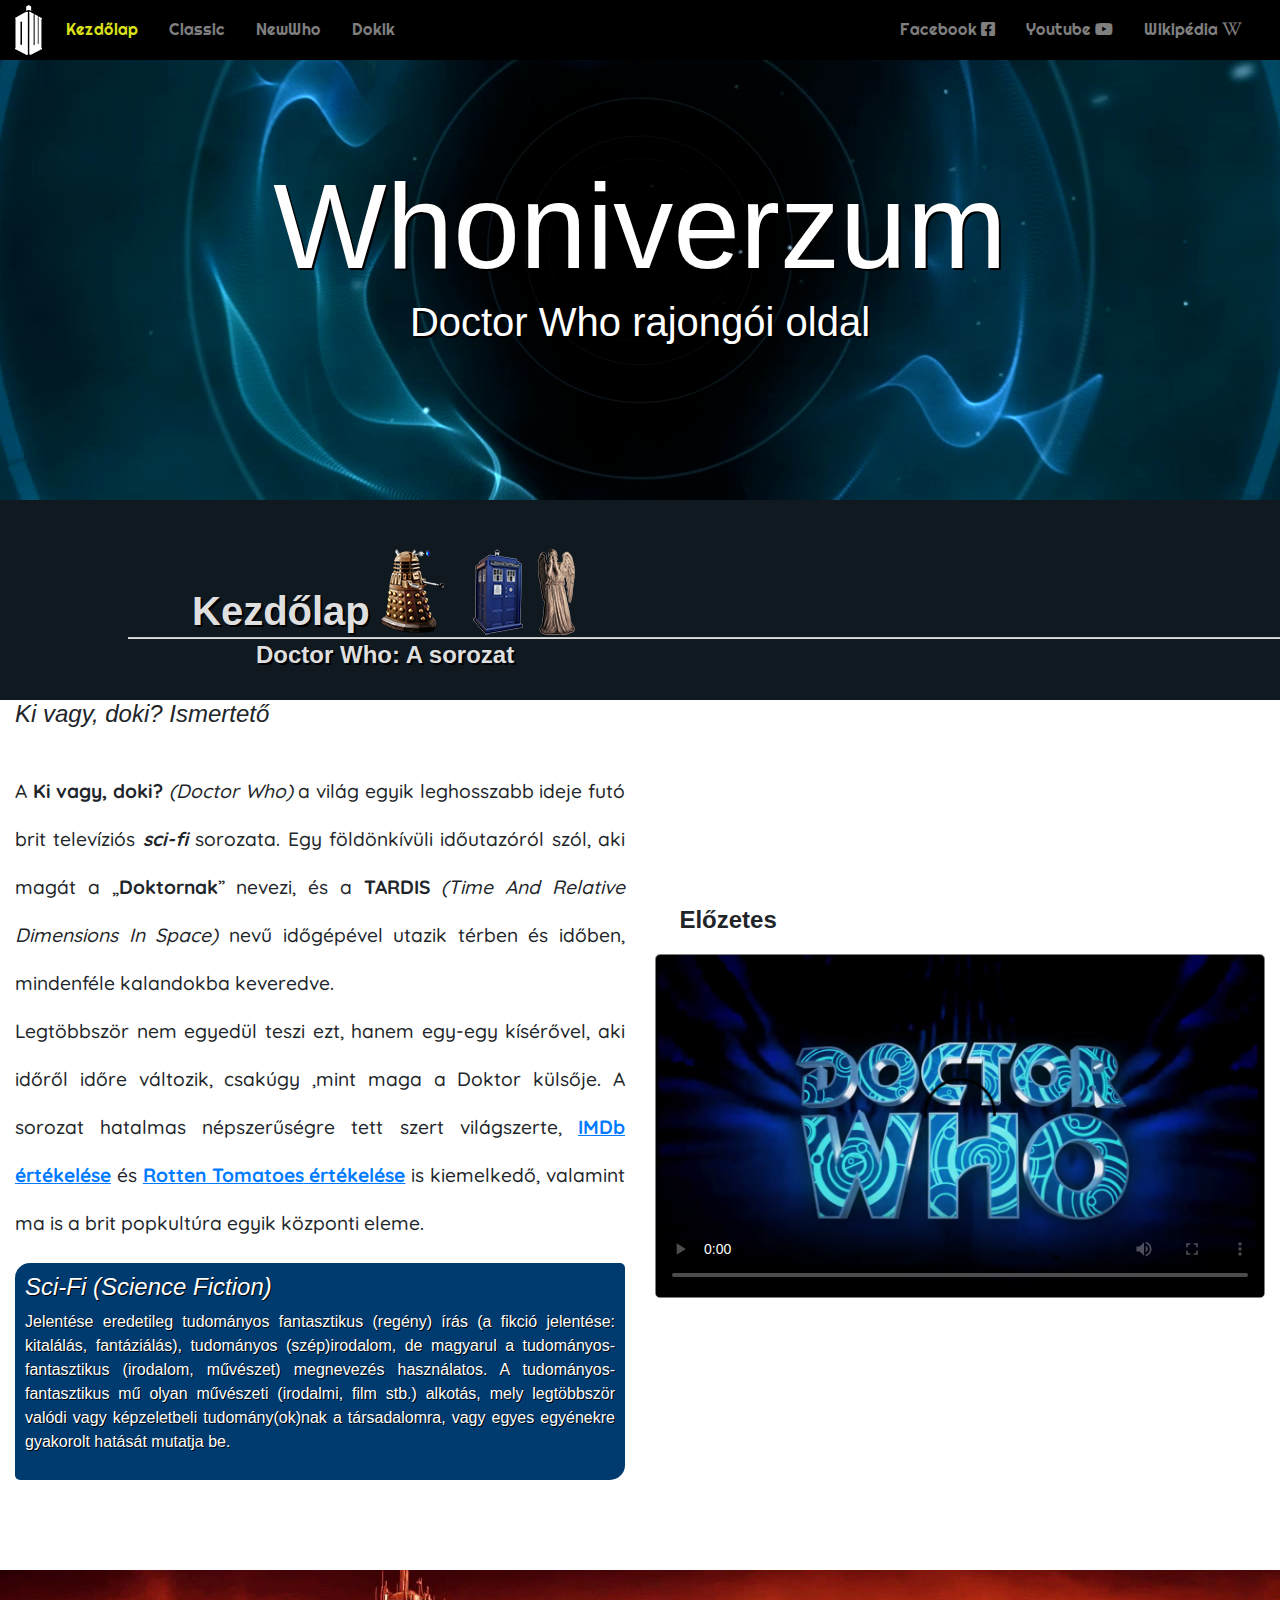
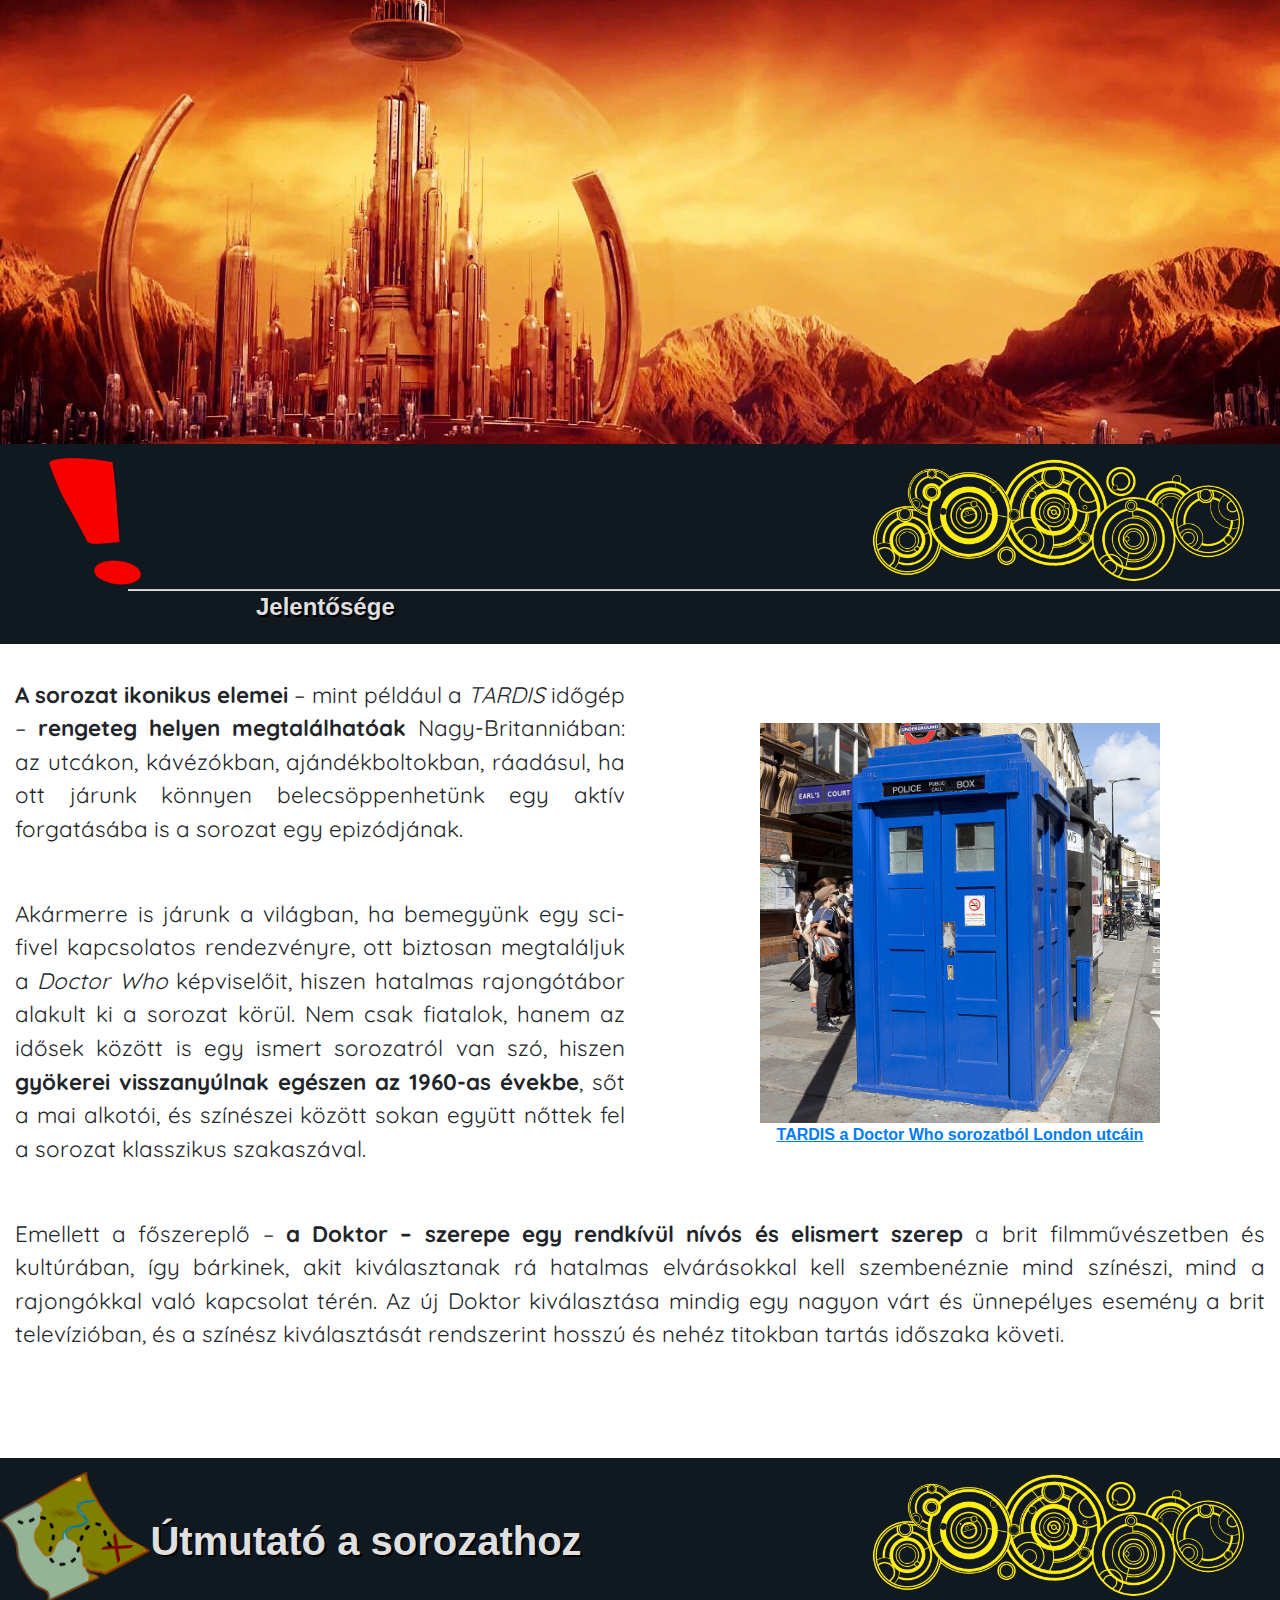
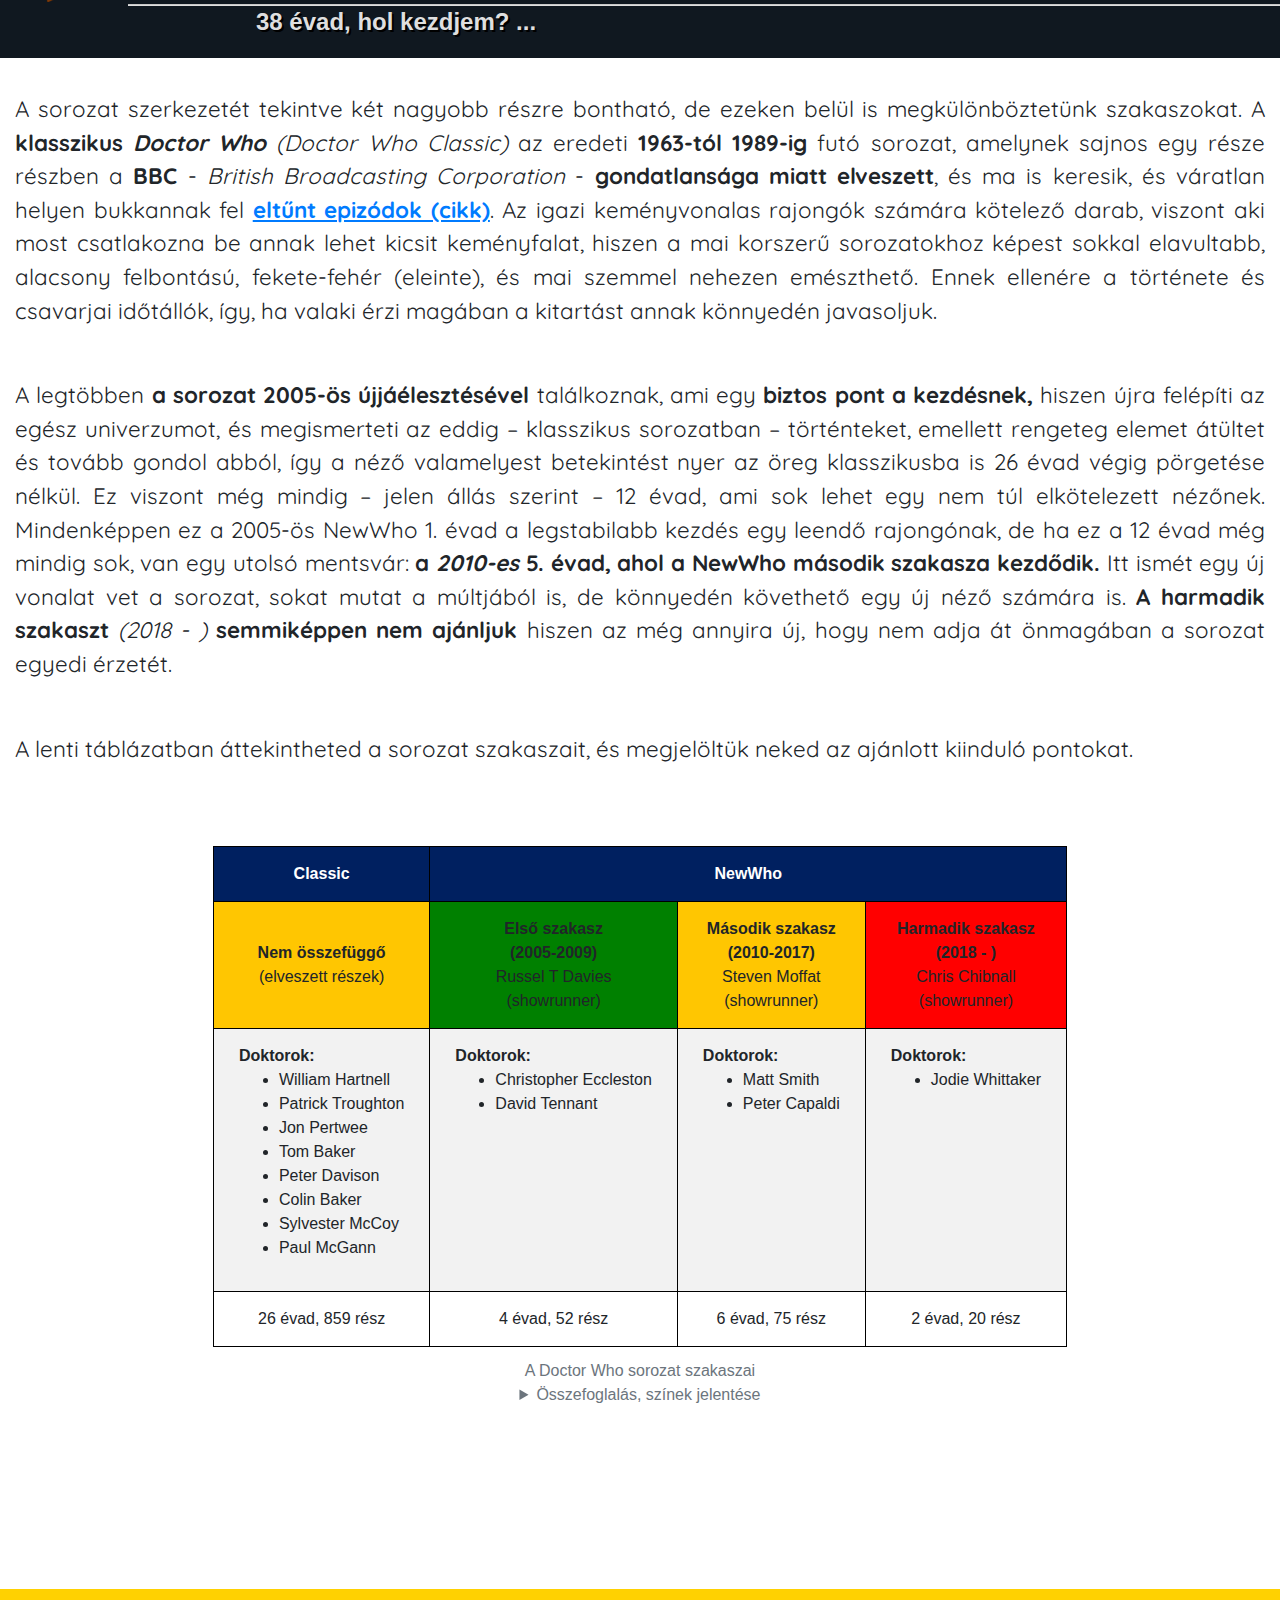
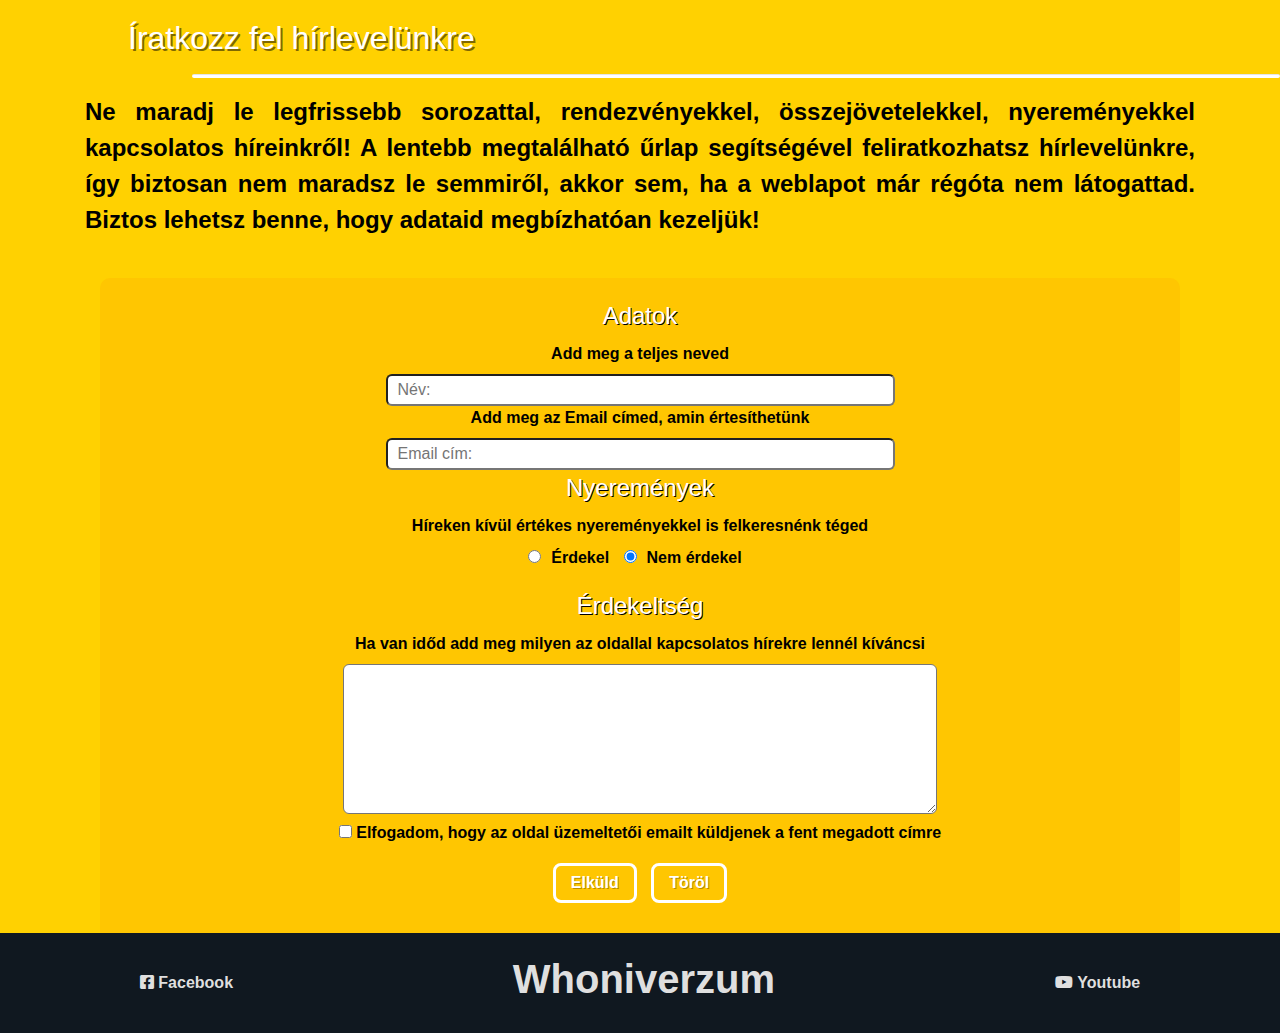
==== index.html @ 62328f2e "newWHo akadálymentes nav" ====
<!DOCTYPE html>
<html lang="hu">

<head>
    <meta charset="UTF-8">
    <meta name="viewport" content="width=device-width, initial-scale=1.0">
    <title>Whoniverzum - Kezdőlap</title>

    <!--BOOTSTRAP-->
    <link rel="stylesheet" href="https://stackpath.bootstrapcdn.com/bootstrap/4.4.1/css/bootstrap.min.css"
        integrity="sha384-Vkoo8x4CGsO3+Hhxv8T/Q5PaXtkKtu6ug5TOeNV6gBiFeWPGFN9MuhOf23Q9Ifjh" crossorigin="anonymous">
    <!--/BOOTSTRAP-->

    <!--CUSTOM CSS-->
    <link rel="stylesheet" href="./css/style.css">
    <!--/CUSTOM CSS-->

    <!--FONTS-->
    <link href="https://fonts.googleapis.com/css2?family=Righteous&display=swap" rel="stylesheet">
    <link href="https://fonts.googleapis.com/css2?family=Anton&display=swap" rel="stylesheet">
    <link href="https://fonts.googleapis.com/css2?family=Quicksand:wght@300;400;500;600;700&display=swap"
        rel="stylesheet">
    <!--/FONTS-->

    <!--FONTAWESOME (ICONS)-->
    <link href="https://cdnjs.cloudflare.com/ajax/libs/font-awesome/5.13.0/css/all.min.css" rel="stylesheet">
    <!--/FONTAWESOME (ICONS)-->
</head>

<body>
    
    <!-- NAVBAR TOP -->
    <header>

        <!-- OUT OF SCREEN PAGE NAVIGATION -->
        <div class="InsidePageLinks">
            <ul>
                <li>Kezdőlap</li>
                <li>Oldalrészek</li>
                <li><ul>
                    <li><a href="#DWarticle"><span lang="en">Doctor Who</span>: a sorozat</a></li>
                    <li><a href="#importance">Jelentősége</a></li>
                </ul></li>
                <li><a href="#guide">Útmutató a sorozathoz</a></li>
                <li><a href="#newsletter">Íratkozz fel hírlevelünkre</a></li>
            </ul>
        </div>
        <!-- /OUT OF SCREEN PAGE NAVIGATION -->


        <nav class="navbar navbar-dark navbar-expand-md fixed-top">
            <!-- Logo -->
            <a class="navbar-brand" href="#"><img src="./img/TardisLogo.png" alt=""></a>
            <!-- alt empty Decorative -->

            <!-- WHONIVERSE TITLE - ONLY ON SMALL SCREEN -->
            <p class="d-md-none text-white" id="smallNavText">Whoniverzum</p>

            <!-- Toggler/collapsibe Button -->
            <button class="navbar-toggler" type="button" data-toggle="collapse" data-target="#mainNavbar">
                <span class="navbar-toggler-icon"></span>
            </button>

            <!-- NAVBAR LINKS - COLLAPSED ON SMALL SCREEN -->
            <div class="collapse navbar-collapse" id="mainNavbar">
                <ul class="navbar-nav mr-auto">
                    <li class="nav-item active">
                        <a class="nav-link" href="#">Kezdőlap</a>
                    </li>
                    <li class="nav-item">
                        <a class="nav-link" href="./html/classic.html"><span lang="en">Classic</span></a>
                    </li>
                    <li class="nav-item">
                        <a class="nav-link" href="./html/newWho.html"><span lang="en">NewWho</span></a>
                    </li>
                    <li class="nav-item">
                        <a class="nav-link" href="./html/dokik.html">Dokik</a>
                    </li>
                </ul>

                <!-- LINKS - HIDDEN ON MEDIUM SCREEN -->
                <ul class="navbar-nav ml-auto d-md-none d-lg-flex">
                    <li class="nav-item">
                        <a class="nav-link" href="https://www.facebook.com/DoctorWho/"><span lang="en">Facebook</span> <i
                                class="fab fa-facebook-square"></i></a>
                    </li>
                    <li class="nav-item">
                        <a class="nav-link" href="https://www.youtube.com/user/doctorwho"><span lang="en">Youtube</span> <i
                                class="fab fa-youtube"></i></a>
                    </li>
                    <li class="nav-item">
                        <a class="nav-link" href="https://hu.wikipedia.org/wiki/Ki_vagy,_doki%3F">Wikipédia <i
                                class="fab fa-wikipedia-w"></i></a>
                    </li>
                </ul>
                <!-- /LINKS - HIDDEN ON MEDIUM SCREEN -->

                <!-- LINKS DROPDOWN ON MEDIUM SCREEN -->
                <div class="navbar-nav ml-auto d-none d-md-block d-lg-none dropdown mr-4">
                    <a class="dropdown-toggle" href="#" role="button" id="dropdownMenuLink" data-toggle="dropdown"
                        aria-haspopup="true" aria-expanded="false">
                        Továbbiak
                    </a>
                    <div class="dropdown-menu" aria-labelledby="dropdownMenuLink">
                        <a class="dropdown-item facebook-link" href="https://www.facebook.com/DoctorWho/"><span lang="en">Facebook </span> <i
                                class="fab fa-facebook-square"></i></a>
                        <a class="dropdown-item youtube-link" href="https://www.youtube.com/user/doctorwho"><span lang="en">Youtube </span> <i
                                class="fab fa-youtube"></i></a>
                        <a class="dropdown-item wiki-link"
                            href="https://hu.wikipedia.org/wiki/Ki_vagy,_doki%3F">Wikipédia <i
                                class="fab fa-wikipedia-w"></i></a>
                    </div>
                </div>
                <!-- /LINKS DROPDOWN ON MEDIUM SCREEN -->

            </div>
            <!-- /NAVBAR LINKS - COLLAPSED ON SMALL SCREEN -->
        </nav>

        <!-- OUT OF SCREEN PAGE NAVIGATION -->
        <div class="InsidePageLinks">
            <ul>
                <li>Kezdőlap</li>
                <li>Oldalrészek</li>
                <li><ul>
                    <li><a href="#DWarticle"><span lang="en">Doctor Who</span>: a sorozat</a></li>
                    <li><a href="#importance">Jelentősége</a></li>
                </ul></li>
                <li><a href="#guide">Útmutató a sorozathoz</a></li>
                <li><a href="#newsletter">Íratkozz fel hírlevelünkre</a></li>
            </ul>
        </div>
        <!-- /OUT OF SCREEN PAGE NAVIGATION -->

    </header>
    <!-- /NAVBAR TOP -->

    <!-- CONTENT CONTAINER -->
    <div class="container-fluid hero-element h-main">

        <!-- HERO ELEMENT -->
        <div id="PageTitleHero">
            <!-- MAIN TITLE --> 
            <h1><span id="T_First">Whoniverzum</span><br><span id="T_Second"><span lang="en">Doctor Who</span> rajongói oldal</span></h1>
            <!-- /MAIN TITLE --> 
        </div>
        <!-- /HERO ELEMENT -->

        <!-- /MAIN PAGE SECTION -->
        <section>

            <!-- SECTION HEADER -->
            <div class="sectionHeader">
                <div class="w-100">
                    <div id="kezdolaptitle">
                        <h2>Kezdőlap</h2> <!-- SECTION TITLE -->
                        <img src="./img/DalekSmall.png" class="img-fluid d-none d-md-block" alt="">
                        <!-- alt empty Decorative -->
                        <img src="./img/TardisSmall.png" class="img-fluid d-none d-md-block" alt="">
                        <!-- alt empty Decorative -->
                        <img src="./img/AngelSmall.png" class="img-fluid d-none d-md-block" alt="">
                        <!-- alt empty Decorative -->
                    </div>
                    <hr>
                    <h3 id="DWarticle"><span lang="en">Doctor Who</span>: A sorozat</h3> <!-- SECTION STITLE -->
                </div>
            </div>
            <!-- /SECTION HEADER -->

            <!-- SECTION CONTENT CONTAINER -->
            <div class="container-fluid sectionContent">
                <div class="row">
                    <div class="col-sm-12 col-md-7 col-lg-6 m-auto">
                        <!-- DOCTOR WHO ARTICLE-->
                        <article>
                            <h4>Ki vagy, doki? Ismertető</h4>
                            <!-- SHOW ALL SCREEN -->
                            <p>A <b>Ki vagy, doki?</b> <i>(<span lang="en">Doctor Who</span>)</i> a világ egyik leghosszabb ideje futó brit
                                televíziós <span lang="en"><b><i>sci-fi</i></b></span> sorozata.
                                Egy földönkívüli időutazóról szól, aki magát a „<b>Doktornak</b>” nevezi, és a
                                <span lang="en"><b>TARDIS</b> <i>(Time And Relative Dimensions In Space)</i></span> nevű időgépével utazik
                                térben és időben, mindenféle kalandokba keveredve.
                            <!-- /SHOW ALL SCREEN -->
                                <!-- HIDE ON MEDIUM -->
                                <span class="d-md-none d-lg-block">Legtöbbször nem egyedül teszi ezt, hanem egy-egy
                                    kísérővel, aki időről időre változik, csakúgy ,mint maga a Doktor külsője.
                                    A sorozat hatalmas népszerűségre tett szert világszerte, <a href="https://www.imdb.com/title/tt0436992/">IMDb értékelése</a> és 
                                    <a href="https://www.rottentomatoes.com/tv/doctor_who"><span lang="en">Rotten Tomatoes</span> értékelése</a> is kiemelkedő,
                                    valamint ma is a brit popkultúra
                                    egyik központi eleme.</span></p>
                                <!-- /HIDE ON MEDIUM -->
                        </article>
                        <!-- /DOCTOR WHO ARTICLE-->

                        <!-- SCI FI ASIDE HIDDEN ON MEDIUM (on medium below) -->
                        <aside class="d-md-none d-lg-block">
                            <h4 lang="en">Sci-Fi (Science Fiction)</h4>
                            <p>Jelentése eredetileg tudományos fantasztikus (regény) írás (a fikció jelentése: kitalálás, fantáziálás), tudományos (szép)irodalom, 
                            de magyarul a tudományos-fantasztikus (irodalom, művészet) megnevezés használatos. A tudományos-fantasztikus mű olyan művészeti (irodalmi, film stb.) alkotás, 
                            mely legtöbbször valódi vagy képzeletbeli tudomány(ok)nak a társadalomra, vagy egyes egyénekre gyakorolt hatását mutatja be.</p>
                        </aside>
                        <!-- /SCI FI ASIDE HIDDEN ON MEDIUM -->

                    </div>
                    <div class="col-sm-12 col-md-5 col-lg-6 mediaArea m-auto">
                        <!-- TRAILER VIDEO -->
                        <p id="trailerCaption">Előzetes<p>
                                <div class="embed-responsive embed-responsive-16by9 media-video">
                                    <video controls poster="./img/video_preview.png">
                                        <source src="./media/Doctor_Who_Trailer.mp4" type="video/mp4">
                                        A böngésző nem támogat videó lejátszást.
                                    </video>
                                </div>
                        <!-- /TRAILER VIDEO -->
                    </div>
                </div>
                <div class="row d-none d-md-block d-lg-none m-auto">
                    <!-- DOCTOR WHO ARTICLE EXTENSION ON MEDIUM SCREEN -->
                    <article>
                        <h2 class="d-none">Ki vagy, doki? Ismertető</h2>
                        <!-- HIDE ALL -->
                        <p><span class="d-none">A <b>Ki vagy, doki?</b> <span lang="en"><i>(Doctor Who)</i></span> a világ egyik leghosszabb
                                ideje futó brit televíziós sci-fi sorozata.
                                Egy földönkívüli időutazóról szól, aki magát a „<b>Doktornak</b>” nevezi, és a
                                <span><b>TARDIS</b> <i>(Time And Relative Dimensions In Space)</i></span> nevű időgépével utazik
                                térben és időben, mindenféle kalandokba keveredve.
                        <!-- /HIDE ALL -->
                        <!-- SHOW MEDIUM ONLY -->
                            </span>Legtöbbször nem egyedül teszi ezt, hanem egy-egy
                            kísérővel, aki időről időre változik, csakúgy ,mint maga a Doktor külsője.
                            A sorozat hatalmas népszerűségre tett szert világszerte, <a href="https://www.imdb.com/title/tt0436992/">IMDb értékelése</a> és 
                            <a href="https://www.rottentomatoes.com/tv/doctor_who"><span lang="en">Rotten Tomatoes</span> értékelése</a> is kiemelkedő,
                            valamint ma is a brit popkultúra
                            egyik központi eleme.</p>
                        <!-- /SHOW MEDIUM ONLY -->
                    </article>
                    <!-- /DOCTOR WHO ARTICLE EXTENSION ON MEDIUM SCREEN -->

                    <!-- SCI FI ASIDE SHOW ON MEDIUM -->
                    <aside class="d-none d-md-block d-lg-none">
                        <h4 lang="en">Sci-Fi (Science Fiction)</h4>
                        <p>Jelentése eredetileg tudományos fantasztikus (regény) írás (a fikció jelentése: kitalálás, fantáziálás), tudományos (szép)irodalom, 
                        de magyarul a tudományos-fantasztikus (irodalom, művészet) megnevezés használatos. A tudományos-fantasztikus mű olyan művészeti (irodalmi, film stb.) alkotás, 
                        mely legtöbbször valódi vagy képzeletbeli tudomány(ok)nak a társadalomra, vagy egyes egyénekre gyakorolt hatását mutatja be.</p>
                    </aside>
                    <!-- /SCI FI ASIDE SHOW ON MEDIUM -->
                    
                </div>
            </div>
            <!-- /SECTION CONTENT CONTAINER -->

            <!-- SECTION SEPARATOR -->
            <div id="gallifreyImageBackground">
                <img src="./img/Gallifrey.png" class="img-fluid m-auto" alt="">
                <!-- alt empty Decorative -->
            </div>
            <!-- SECTION SEPARATOR -->
            
        <!-- OUT OF SCREEN PAGE NAVIGATION -->
        <div class="InsidePageLinks">
            <ul>
                <li>Kezdőlap</li>
                <li>Oldalrészek</li>
                <li><ul>
                    <li><a href="#DWarticle"><span lang="en">Doctor Who</span>: a sorozat</a></li>
                    <li><a href="#importance">Jelentősége</a></li>
                </ul></li>
                <li><a href="#guide">Útmutató a sorozathoz</a></li>
                <li><a href="#newsletter">Íratkozz fel hírlevelünkre</a></li>
            </ul>
        </div>
        <!-- /OUT OF SCREEN PAGE NAVIGATION -->
        
        </section>
        <!-- /MAIN PAGE SECTION -->

        <!-- IMPORTANCE SECTION -->
        <section>

            <!-- SECTION HEADER -->
            <div class="sectionHeader">
                <div class="w-100">
                    <div class="container-fluid d-flex">
                        <div class="col-sm-8 d-none d-md-block">
                                <!-- SECTION TITLE STILL SAME AS ABOVE -->
                            <div class="mt-auto mb-auto">
                                <img src="./img/exclamationmark.png" class="img-fluid" alt="">
                                <!-- alt empty Decorative -->
                            </div>
                        </div>
                        <div class="col-sm-4 sectionSepImgContainer d-none d-md-flex">
                            <div class="mt-auto mb-auto">
                                <img src="./img/gallifreyanwriting.png" class="img-fluid" alt="">
                                <!-- alt empty Decorative -->
                            </div>
                        </div>
                    </div>
                    <hr>
                    <h3 id="importance">Jelentősége</h3> <!-- SECTION STITLE -->
                </div>
            </div>
            <!-- /SECTION HEADER -->

            <!-- SECTION CONTENT CONTAINER -->
            <div class="container-fluid sectionContent">
                <div class="row">
                    <div class="col-sm-12 col-md-5 col-lg-6 m-auto">
                        <!-- SHOW ALL SCREEN -->
                        <p class="MainText">
                            <b>A sorozat ikonikus elemei</b> – mint például a <span lang="en"><i>TARDIS</i></span> időgép – <b>rengeteg helyen
                            megtalálhatóak</b> Nagy-Britanniában: az utcákon, kávézókban, ajándékboltokban, ráadásul,
                            ha ott járunk könnyen belecsöppenhetünk egy aktív forgatásába is a sorozat egy epizódjának.
                        </p>
                        <!-- /SHOW ALL SCREEN -->
                        <!-- HIDE ON MEDIUM -->
                        <p class="MainText d-md-none d-lg-block">
                            Akármerre is járunk a világban, ha bemegyünk egy sci-fivel kapcsolatos rendezvényre, ott
                            biztosan megtaláljuk a <span lang="en"><i>Doctor Who</i></span> képviselőit, hiszen hatalmas rajongótábor alakult
                            ki a sorozat körül.
                            Nem csak fiatalok, hanem az idősek között is egy ismert sorozatról van szó, hiszen
                            <b>gyökerei visszanyúlnak egészen az 1960-as évekbe</b>, sőt a mai alkotói, és színészei
                            között sokan együtt nőttek fel a sorozat klasszikus szakaszával.
                        </p>
                        <!-- /HIDE ON MEDIUM -->
                    </div>
                    <div class="col-sm-12 col-md-7 col-lg-6 d-flex m-auto">
                        <a href="./img/tardis_on_street.jpg" id="tardisOnStreet" class="preview">
                            <figure>
                                <img src="./img/tardis_on_street_thumbnail.jpg"
                                    alt="TARDIS a Doctor Who sorozatból London utcáin" class="img-fluid mx-auto">
                                <figcaption><span lang="en">TARDIS</span> a <span lang="en">Doctor Who</span> sorozatból London utcáin</figcaption>
                            </figure>
                        </a>
                    </div>
                </div>
                <div class="row m-auto">
                    <!-- SHOW MEDIUM ONLY -->
                    <p class="MainText d-none d-md-block d-lg-none">
                        Akármerre is járunk a világban, ha bemegyünk egy <span lang="en">sci-fi</span>vel kapcsolatos rendezvényre, ott
                        biztosan megtaláljuk a <span lang="en"><i>Doctor Who</i></span> képviselőit, hiszen hatalmas rajongótábor alakult ki a
                        sorozat körül.
                        Nem csak fiatalok, hanem az idősek között is egy ismert sorozatról van szó, hiszen <b>gyökerei
                            visszanyúlnak egészen az 1960-as évekbe</b>, sőt a mai alkotói, és színészei között sokan
                        együtt nőttek fel a sorozat klasszikus szakaszával.
                    </p>
                    <!-- /SHOW MEDIUM ONLY -->
                    <!-- SHOW ALL SCREEN -->
                    <p class="MainText">
                        Emellett a főszereplő – <b>a Doktor – szerepe egy rendkívül nívós és elismert szerep</b> a brit
                        filmművészetben és kultúrában, így bárkinek, akit kiválasztanak rá hatalmas elvárásokkal kell
                        szembenéznie mind színészi, mind a rajongókkal való kapcsolat térén.
                        Az új Doktor kiválasztása mindig egy nagyon várt és ünnepélyes esemény a brit televízióban, és a
                        színész kiválasztását rendszerint hosszú és nehéz titokban tartás időszaka követi.
                    </p>
                    <!-- /SHOW ALL SCREEN -->
                </div>
            </div>
            <!-- /SECTION CONTENT CONTAINER -->

        <!-- OUT OF SCREEN PAGE NAVIGATION -->
        <div class="InsidePageLinks">
            <ul>
                <li>Kezdőlap</li>
                <li>Oldalrészek</li>
                <li><ul>
                    <li><a href="#DWarticle"><span lang="en">Doctor Who</span>: a sorozat</a></li>
                    <li><a href="#importance">Jelentősége</a></li>
                </ul></li>
                <li><a href="#guide">Útmutató a sorozathoz</a></li>
                <li><a href="#newsletter">Íratkozz fel hírlevelünkre</a></li>
            </ul>
        </div>
        <!-- /OUT OF SCREEN PAGE NAVIGATION -->

        </section>
        <!-- /IMPORTANCE SECTION -->

        <!-- GUIDE SECTION -->
        <section>

            <!-- SECTION HEADER -->
            <div class="sectionHeader">
                <div class="w-100">
                    <img src="./img/map.png" class="img-fluid position-absolute d-none d-md-block" alt="">
                    <!-- alt empty Decorative -->
                    <div class="container-fluid d-flex jc">
                        <div class="col-sm-8">
                            <h2 id="guide">Útmutató a sorozathoz</h2> <!-- SECTION TITLE -->
                        </div>
                        <div class="col-sm-4 sectionSepImgContainer d-none d-md-flex">
                            <div class="mt-auto mb-auto">
                                <img src="./img/gallifreyanwriting.png" class="img-fluid" alt="">
                                <!-- alt empty Decorative -->
                            </div>
                        </div>
                    </div>
                    <hr>
                    <h3>38 évad, hol kezdjem? ...</h3> <!-- SECTION STITLE -->
                </div>
            </div>
            <!-- /SECTION HEADER -->

            <!-- SECTION CONTENT CONTAINER -->
            <div class="container-fluid sectionContent">

                <!-- SHOW ALL SCREEN -->
                <p class="MainText">
                    A sorozat szerkezetét tekintve két nagyobb részre bontható, de ezeken belül is megkülönböztetünk
                    szakaszokat.
                    A <b>klasszikus <span lang="en"><i>Doctor Who</i></span></b><i> (<span lang="en">Doctor Who Classic</span>)</i> az eredeti <b>1963-tól 1989-ig</b> futó
                    sorozat, amelynek sajnos egy része részben a <span lang="en"><b>BBC</b> - <i>British Broadcasting Corporation</i></span> - <b>gondatlansága miatt elveszett</b>, és ma is
                    keresik, és váratlan helyen bukkannak fel <a href="https://comment.blog.hu/2013/10/08/elveszettnek_hitt_doctor_who_reszeket_tolt_fel_az_internetre_a_bbc">eltűnt epizódok (cikk)</a>.
                    Az igazi keményvonalas rajongók számára kötelező darab, viszont aki most csatlakozna be annak lehet
                    kicsit keményfalat, hiszen a mai korszerű sorozatokhoz képest sokkal elavultabb, alacsony
                    felbontású, fekete-fehér (eleinte), és mai szemmel nehezen emészthető.
                    Ennek ellenére a története és csavarjai időtállók, így, ha valaki érzi magában a kitartást annak
                    könnyedén javasoljuk.
                </p>
                <p class="MainText">
                    A legtöbben <b>a sorozat 2005-ös újjáélesztésével</b> találkoznak, ami egy <b>biztos pont a
                        kezdésnek,</b> hiszen újra felépíti az egész univerzumot, és megismerteti az eddig – klasszikus
                    sorozatban – történteket,
                    emellett rengeteg elemet átültet és tovább gondol abból, így a néző valamelyest betekintést nyer az
                    öreg klasszikusba is 26 évad végig pörgetése nélkül.
                    Ez viszont még mindig – jelen állás szerint – 12 évad, ami sok lehet egy nem túl elkötelezett
                    nézőnek. Mindenképpen ez a 2005-ös <span lang="en">NewWho</span> 1. évad a legstabilabb kezdés egy leendő rajongónak,
                    de ha ez a 12 évad még mindig sok, van egy utolsó mentsvár: <b>a <i>2010-es</i> 5. évad, ahol a
                        <span lang="en"> NewWho</span> második szakasza kezdődik.</b> Itt ismét egy új vonalat vet a sorozat, sokat mutat a
                    múltjából is,
                    de könnyedén követhető egy új néző számára is. <b>A harmadik szakaszt</b> <i>(2018 - )</i>
                    <b>semmiképpen nem ajánljuk</b> hiszen az még annyira új, hogy nem adja át önmagában a sorozat
                    egyedi érzetét.
                </p>

                <p class="MainText">
                    A lenti táblázatban áttekintheted a sorozat szakaszait, és megjelöltük neked az ajánlott kiinduló
                    pontokat.
                </p>
                <!-- /SHOW ALL SCREEN -->

                <!-- DOCTOR WHO ERAS TABLE-->
                <table class="table-striped" id="szakaszTable">

                    <!-- TABLE CAPTION,DETAILS,SUMMARY -->
                    <caption>
                        A <span lang="en">Doctor Who</span> sorozat szakaszai
                        <details>
                            <summary>Összefoglalás, színek jelentése</summary>
                            <hr>
                            <p>A táblázat szemlélteti a két összetartozó sorozat <span lang="en">Doctor Who (NewWho)</span> és <span lang="en">(Doctor Who
                                Classic)</span> szakaszait,
                                főszereplőit, az évadaik és epizódjaik számait.</p>
                            <p>A fenti színezés az alábbiakat jelenti:</p>
                            <ul>
                                <li><span class="table-notrecommended">Piros: </span>Kezdésnek <b>nem ajánljuk</b></li>
                                <li><span class="table-mild-recommended">Sárga: </span>Kezdésnek <b>ajánljuk</b></li>
                                <li><span class="table-recommended">Zöld: </span>Kezdésnek <b>nagyon ajánljuk</b></li>
                            </ul>
                        </details>
                    </caption>
                    <!-- /TABLE CAPTION,DETAILS,SUMMARY -->

                    <!-- TABLE HEADER -->
                    <tr>
                        <th><span lang="en">Classic</span></th>
                        <th colspan="3"><span lang="en">NewWho</span></th>
                    </tr>
                    <!-- /TABLE HEADER -->

                    <!-- TABLE BODY -->
                    <tr>
                        <td class="table-mild-recommended-bg"><b>Nem összefüggő</b><br>(elveszett részek)</td>
                        <td class="table-recommended-bg"><b>Első szakasz<br>(2005-2009)</b><br><span lang="en"> Russel T
                            Davies<br>(showrunner)</span></td>
                        <td class="table-mild-recommended-bg"><b>Második szakasz<br>(2010-2017)</b><br><span lang="en"> Steven
                            Moffat<br>(showrunner)</span></td>
                        <td class="table-notrecommended-bg"><b>Harmadik szakasz<br>(2018 - )</b><br><span lang="en"> Chris
                            Chibnall</span><br>(showrunner)</td>
                    </tr>
                    <tr>
                        <td>
                            <b>Doktorok:</b>
                            <ul lang="en">
                                <li>William Hartnell</li>
                                <li>Patrick Troughton</li>
                                <li>Jon Pertwee</li>
                                <li>Tom Baker</li>
                                <li>Peter Davison</li>
                                <li>Colin Baker</li>
                                <li>Sylvester McCoy</li>
                                <li>Paul McGann</li>
                            </ul>
                        </td>
                        <td>
                            <b>Doktorok:</b>
                            <ul lang="en">
                                <li>Christopher Eccleston</li>
                                <li>David Tennant</li>
                            </ul>
                        </td>
                        <td>
                            <b>Doktorok:</b>
                            <ul lang="en">
                                <li>Matt Smith</li>
                                <li>Peter Capaldi</li>
                            </ul>
                        </td>
                        <td>
                            <b>Doktorok:</b>
                            <ul lang="en">
                                <li>Jodie Whittaker</li>
                            </ul>
                        </td>
                    </tr>
                    <tr>
                        <td>26 évad, 859 rész</td>
                        <td>4 évad, 52 rész</td>
                        <td>6 évad, 75 rész</td>
                        <td>2 évad, 20 rész</td>
                    </tr>
                </table>
                <!-- /TABLE BODY -->
                <!-- /DOCTOR WHO ERAS TABLE-->

            </div>
            <!-- /SECTION CONTENT CONTAINER -->

        <!-- OUT OF SCREEN PAGE NAVIGATION -->
        <div class="InsidePageLinks">
            <ul>
                <li>Kezdőlap</li>
                <li>Oldalrészek</li>
                <li><ul>
                    <li><a href="#DWarticle"><span lang="en">Doctor Who</span>: a sorozat</a></li>
                    <li><a href="#importance">Jelentősége</a></li>
                </ul></li>
                <li><a href="#guide">Útmutató a sorozathoz</a></li>
                <li><a href="#newsletter">Íratkozz fel hírlevelünkre</a></li>
            </ul>
        </div>
        <!-- /OUT OF SCREEN PAGE NAVIGATION -->
        
        </section>
        <!-- /GUIDE SECTION -->

        <!-- NEWSLETTER -->
        <section id="hirlevel">
            <h2 id="newsletter">Íratkozz fel hírlevelünkre</h2>
            <hr>
            <div class="container">
                <p>
                    Ne maradj le legfrissebb sorozattal, rendezvényekkel, összejövetelekkel, nyereményekkel kapcsolatos
                    híreinkről! A lentebb megtalálható űrlap segítségével feliratkozhatsz hírlevelünkre,
                    így biztosan nem maradsz le semmiről, akkor sem, ha a weblapot már régóta nem látogattad. Biztos
                    lehetsz benne, hogy adataid megbízhatóan kezeljük!
                </p>
                <div class="container text-center">
                    <!-- SUBSCRIBE FORM -->
                    <form action="mailto:vmt982@inf.elte.hu" method="POST" enctype="text/plain">
                        <fieldset>
                            <legend>Adatok</legend>
                            <label for="nevInput">Add meg a teljes neved</label><br>
                            <input type="text" name="nev" id="nevInput" size="50" placeholder="Név:" maxlength="40"
                                required class="textInput"><br>
                            <label for="emailInput">Add meg az Email címed, amin értesíthetünk</label><br>
                            <input type="email" name="email" id="emailInput" size="50" placeholder="Email cím:"
                                maxlength="40" class="textInput" required>
                        </fieldset>
                        <fieldset>
                            <legend>Nyeremények</legend>
                            <label for="v1">Híreken kívül értékes nyereményekkel is felkeresnénk téged</label><br>
                            <input type="radio" name="nyeremeny" id="v1" value="1"><label id="lv1"
                                for="v1">Érdekel</label>
                            <input type="radio" name="nyeremeny" id="v2" value="2" checked><label id="lv2" for="v2">Nem
                                érdekel</label>
                        </fieldset>
                        <fieldset>
                            <legend>Érdekeltség</legend>
                            <label for="erdekeltseg">Ha van időd add meg milyen az oldallal kapcsolatos hírekre lennél
                                kíváncsi</label><br>
                            <textarea name="erdekeltseg" id="erdekeltseg" cols="60" rows="6" maxlength="250"
                                class="textInput"></textarea><br>
                        </fieldset>
                        <label for="elfogad">
                            <input type="checkbox" name="elfogad" id="elfogad" value="igen" required>
                            Elfogadom, hogy az oldal üzemeltetői emailt küldjenek a fent megadott címre
                        </label><br>
                        <fieldset>
                            <input type="submit" value="Elküld" class="myformButton">
                            <input type="reset" value="Töröl" class="myformButton">
                        </fieldset>
                    </form>
                    <!-- /SUBSCRIBE FORM -->

                </div>
            </div>

        <!-- OUT OF SCREEN PAGE NAVIGATION -->
        <div class="InsidePageLinks">
            <ul>
                <li>Kezdőlap</li>
                <li>Oldalrészek</li>
                <li><ul>
                    <li><a href="#DWarticle"><span lang="en">Doctor Who</span>: a sorozat</a></li>
                    <li><a href="#importance">Jelentősége</a></li>
                </ul></li>
                <li><a href="#guide">Útmutató a sorozathoz</a></li>
                <li><a href="#newsletter">Íratkozz fel hírlevelünkre</a></li>
            </ul>
        </div>
        <!-- /OUT OF SCREEN PAGE NAVIGATION -->

        </section>
        <!-- /NEWSLETTER -->

        <!-- FOOTER -->
        <footer>
            <a href="https://www.facebook.com/DoctorWho/"><i class="fab fa-facebook-square"></i> <span lang="en"> Facebook</span></a>
            <h1>Whoniverzum</h1>
            <a href="https://www.youtube.com/user/doctorwho"><i class="fab fa-youtube"></i> <span lang="en"> Youtube</span></a>
        </footer>
        <!-- /FOOTER -->

    </div>
    <!-- /CONTENT CONTAINER -->

    <!-- BOOTSTRAP JS -->
    <script src="https://code.jquery.com/jquery-3.4.1.slim.min.js"
        integrity="sha384-J6qa4849blE2+poT4WnyKhv5vZF5SrPo0iEjwBvKU7imGFAV0wwj1yYfoRSJoZ+n"
        crossorigin="anonymous"></script>
    <script src="https://cdn.jsdelivr.net/npm/popper.js@1.16.0/dist/umd/popper.min.js"
        integrity="sha384-Q6E9RHvbIyZFJoft+2mJbHaEWldlvI9IOYy5n3zV9zzTtmI3UksdQRVvoxMfooAo"
        crossorigin="anonymous"></script>
    <script src="https://stackpath.bootstrapcdn.com/bootstrap/4.4.1/js/bootstrap.min.js"
        integrity="sha384-wfSDF2E50Y2D1uUdj0O3uMBJnjuUD4Ih7YwaYd1iqfktj0Uod8GCExl3Og8ifwB6"
        crossorigin="anonymous"></script>
    <!-- /BOOTSTRAP JS -->
</body>

</html>
---- css/style.css ----
*{
    box-sizing: border-box;
}

/* ================NAVBAR STYLE===================*/
.navbar{
    padding: 0px 15px 0px 15px;
    background-color: rgba(0,0,0,1.0);
}

@media (max-width: 768px) {
    .navbar { background-color: #000; }
}

.navbar-brand > img{
    height: 50px;
}

.navbar-nav > li {
    padding-right: 15px;
    margin: auto;
}

.navbar-nav a{
    color: #c5c5c5;
    font-family: 'Righteous', sans-serif;
    text-decoration: none;
    transition: .5s;
}

.navbar-nav a:hover{
    color: #fff;
    transition: .5s;
}

.navbar .navbar-nav .active > .nav-link {
    color:#dbe11a;
}

#smallNavText{
    font-size: 1.5em !important;
}

.navbar .dropdown-menu{
    background-color: #000;
}

.facebook-link:hover{
    background-color: #4267B2;
}

.youtube-link:hover{
    background-color: #FF0000;
}

.wiki-link:hover{
    background-color: #fff;
    color: #000 !important;
}

.InsidePageLinks{
    position: absolute;
    left: -750px;
    top: inherit;
}

/* ================HERO STYLE===================*/

.hero-element{
    height: 500px;
    z-index: -1;
    padding: 0;
    background-color: #101820;
    background-position: center center;
    background-repeat: no-repeat;
}

.h-main{
    background-image: url("../img/Hero.png");
}

.h-classic{
    background-image: url("../img/HeroClassic.png");
}

.h-doctors{
    background-image: url("../img/alldoctors.png");
    background-position: center top;
}

.h-newWho{
    background-image: url("../img/NewWhoHero.jpg");
    background-position: center top;
}

#PageTitleHero h1{
    color: #fff;
    margin: auto;
    text-align: center;
    text-shadow: 2px 2px black;
}

#PageTitleHero_D h1{
    color: #fff;
    text-align: center;
    text-shadow: 2px 2px black;
}

#PageTitleHero{
    height: inherit;
    display: flex;
    justify-content: center;
}

#PageTitleHero_D{
    height: inherit;
    display: flex;
    justify-content: center;
    align-items: flex-end;
}

@media (max-width: 660px) {
    #T_First, #T_First_D{
        font-size: 1.5em;
    }

    #T_Second{
        font-size: 0.5em;
    }
}

@media (min-width: 660px) {
    #T_First, #T_First_D{
        font-size: 3em;
    }

    #T_Second{
        font-size: 1em;
    }
}
/* ================SECTION STYLE===================*/
.sectionHeader{
    display: flex;
    align-items: center;
    justify-content: center;
    height: 200px;
    background-color: #101820;
    text-shadow: 2px 2px #000;
}

.sectionHeader-small{
    display: flex;
    align-items: center;
    justify-content: flex-start;
    height: 120px;
    background-color: #101820;
    text-shadow: 2px 2px #000;
}

.smallSeparator{
    padding-top: 80px;
}

.sectionHeader h2,h3{
    color: #dfdfdf;
    font-family: 'Arnold',sans-serif;
    font-weight: 800;
    z-index: 5;
}

.sectionHeader-small h3{
    margin-left: 5%;
}

@media (max-width: 768px) {

    .sectionHeader .jc{
        justify-content: center;
    }

    .sectionHeader h2{
        margin: auto;
        margin-bottom: 0;
        padding-bottom: 5px;
        font-size: 1.5em;
        text-align: center;
    }
    
    .sectionHeader h3{
        font-size: 1.3em;
        text-align: center;
    }
    
    .sectionHeader hr{
        height: 1px;
        background-color: #dfdfdf;
        margin-left: 10%;
        margin-right: 10%;
        margin-top: 2px;
        margin-bottom: 2px;
    }

    .sectionHeader img{
        max-height: 100px;
    }
}

@media (min-width: 768px) {

    .sectionHeader h2{
        padding-top: 45px;
        margin-left: 15%;
        margin-bottom: 0;
        font-size: 2.5em;
    }
    
    .sectionHeader h3{
        margin-left: 20%;
        font-size: 1.5em;
        padding-top: 0px;
    }
    
    .sectionHeader hr{
        height: 1px;
        background-color: #dfdfdf;
        margin-left: 10%;
        margin-top: 2px;
        margin-bottom: 2px;
    }
}

#kezdolaptitle{
    display: flex;
    align-items: flex-end;
    padding-top: 20px;
}

#kezdolaptitle img{
    padding-right: 15px;
}

.sectionContent{
    padding-bottom: 90px;
}

.sectionContent a:link{
    text-decoration: underline;
    font-weight: bold;
}

.sectionContent a:visited{
    color: purple;
}

.mydark-bg{
    background-color: #212121;
}

.my-col-flex{
    display: flex;
    flex-direction: column;
    justify-content: space-around;
}

.mylight-bg{
    background-color: #dfdfdf;
}

.mydkblue-bg{
    background-color:  #101820;
}

@media (max-width: 992px)
{
    .pd0-medium{
        padding: 0px;
    }

    .nm-medium{
        margin: 0px;
        max-width: 100%;
    }
}


article p{
    line-height: 2.5em;
    font-family: 'Quicksand',sans-serif;
    font-weight: 500;
    font-size: 1.2em;
    padding-top: 30px;
    text-align: justify;
}

@media (max-width: 576px)
{
    article p{
        line-height: 2em;
        font-size: 1em;
    }
}

article h4{
    font-style: italic;
    text-align: left;
}

aside{
    border-radius: 15px 5px 15px 5px;
    padding: 10px 10px;
    text-align: justify;
    background-color: #003b6f;
    color: white;
    text-shadow: 1px 1px black;
}

aside h4{
    font-style: italic;
}

#trailerCaption{
    font-size: 1.5em;
    font-weight: 600;
    margin-top: 20px;
    margin-left: 4%;
    margin-bottom: 0;
}

.mediaArea{
    margin-top: 40px;
}

.media-video{
    border: 1px solid rgba(0,0,0,0.5);
    border-radius: 5px;
    overflow: hidden;
}

#gallifreyImageBackground{
    background-color: #101820;
    text-align: center;
}

.sectionSepImgContainer{
    display: flex;
    justify-content: flex-end;
}

@media (min-width: 768px){
    .sectionHeader img{
        max-height: 130px;
    }
}

.MainText{
    font-family: 'Quicksand',sans-serif;
    font-size: 1.4em;
    padding-top: 35px;
    text-align: justify;
}

@media (max-width: 768px)
{
    article, .MainText{
        font-size: 1em;
    }
}

#tardisOnStreet{
    margin: auto;
    margin-top: 60px;
    padding: 2px 2px;
}

figure, figcaption{
    text-align: center;
}

#tardisOnStreet img{
    max-height: 400px;
}

.preview{
    transition: .5s;
}

.preview:hover{
    transform: scale(1.03);
    opacity: 0.9;
    transition: .5s;
}
/* TABLE STYLE*/

#szakaszTable{
    margin: 80px auto;
    text-align: center;
}

table,th, td {
    border: 1px solid black;
}

table caption{
    text-align: center;
}

#szakaszTable caption table{
    margin: 10px auto;
}

#szakaszTable caption td{
    padding: 0px 0px;
}

@media (min-width: 768px)
{
    #szakaszTable th, td {
        padding: 15px 25px 15px 25px;
    }
}

@media (max-width: 768px)
{
    table td ul{
        padding-left: 25px;
    }
}

@media (max-width: 576px)
{
    #szakaszTable{
        font-size: 0.6em;
    }
}

#szakaszTable th{
    background-color: #002060;
    color: #fff;
    text-align: center;
    vertical-align: middle;
    padding-top: 15px;
    padding-bottom: 15px;
}

#szakaszTable tr:nth-child(3){
    text-align: left;
    vertical-align: top;
}

.table-recommended-bg{
    background-color: green;
}

.table-notrecommended-bg{
    background-color: red;
}

.table-mild-recommended-bg{
    background-color: #ffc601;
}

.table-recommended{
    color: green;
    font-weight: bold;
    text-shadow: 1px 1px black;
}

.table-notrecommended{
    color: red;
    font-weight: bold;
    text-shadow: 1px 1px black;
}

.table-mild-recommended{
    color: #ffc601;
    font-weight: bold;
    text-shadow: 1px 1px black;
}

.monster-table{
    background-color: #efefef;
}

.monster-table th{
    text-align: center;
}

.monster-table tr td:first-child{
    font-weight: bold;
}

/* HIRLEVEL STYLE*/
#hirlevel{
    background-color: #ffd101;
    color: #fff;
    padding-top: 30px;
}

#hirlevel hr{
    background-color: #fff;
    height: 3px;
    margin-left: 15%;
    border-radius: 4px;
}

#hirlevel h2{
    margin-left: 10%;
    text-shadow: 2px 2px rgba(0,0,0,0.5);
}

#hirlevel p{
    text-align: justify;
    /*text-shadow: 2px 2px rgba(0,0,0,0.4);*/
    color: #000;
    font-weight: 600;
    font-size: 1.5em;
}
/* HIRLEVEL FORM */
#hirlevel form{
    padding-top: 20px;
    padding-bottom: 20px;
    margin-top: 40px;
    background-color: #ffc601;
    border-radius: 10px 10px 0px 0px;
}

@media(max-width: 576px)
{
    #hirlevel h2{
        font-size: 1.5rem;
    }

    .textInput{
        width: 85%;
        padding: 2px 10px;
        border-radius: 6px 6px;
    }
    
    #hirlevel form label{
        font-size: 0.8em;
    }

    #hirlevel p{
        font-size: 1em;
    }
}

@media(min-width: 576px)
{
    .textInput{
        padding: 2px 10px;
        border-radius: 6px 6px;
    }
}

#hirlevel form label{
    color: #000;
    font-weight: bold;
}

#lv1, #lv2 {
    padding: 0px 10px 10px 10px;
}

#hirlevel form legend{
    text-shadow: 1px 1px black;
    text-align: center;
}

.myformButton {
    background-color: transparent;
    border: 3px solid white;
    color: white;
    border-radius: 8px;
    font-weight: bold;
    padding: 5px 15px;
    text-shadow: 1px 1px rgba(0,0,0,0.3);
    transition: .5s;
    margin: 10px 5px;
}

.myformButton:hover {
    transition: .5s;
    color: #c70009;
    border-color: #c70009;
}

.myformButton:focus{
    transition: .5s;
    color: #0024c7;
    border-color: #0024c7;
}

/* FOOTER STYLE */
footer{
    height: 100px;
    display: flex;
    align-items: center;
    justify-content: space-around;
    background-color: #101820;
}

footer h1, footer a{
    color: #dfdfdf;
    text-decoration: none;
    font-weight: 800;
}

footer a:hover{
    color: #fff;
    text-decoration: none;
}

@media (max-width: 576px)
{
    footer h1, footer a{
        font-size: 1rem;
    }
}
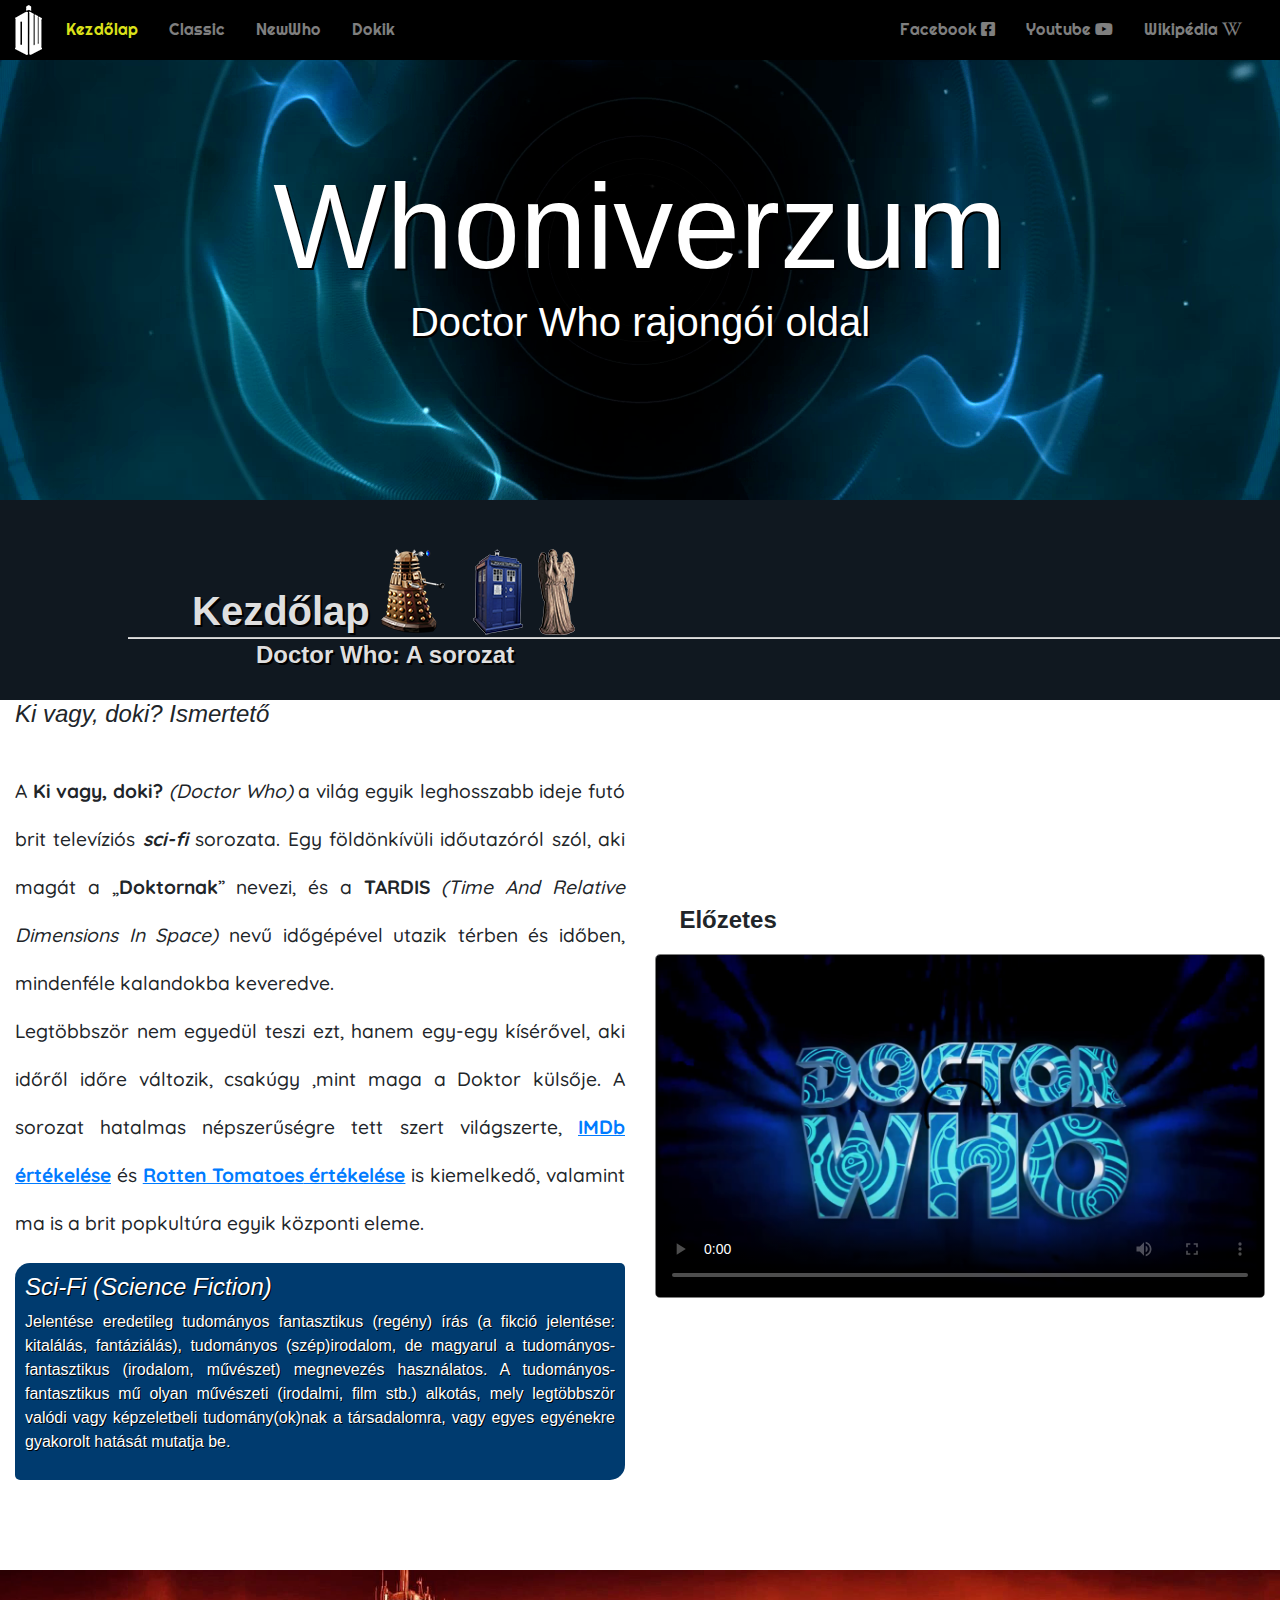
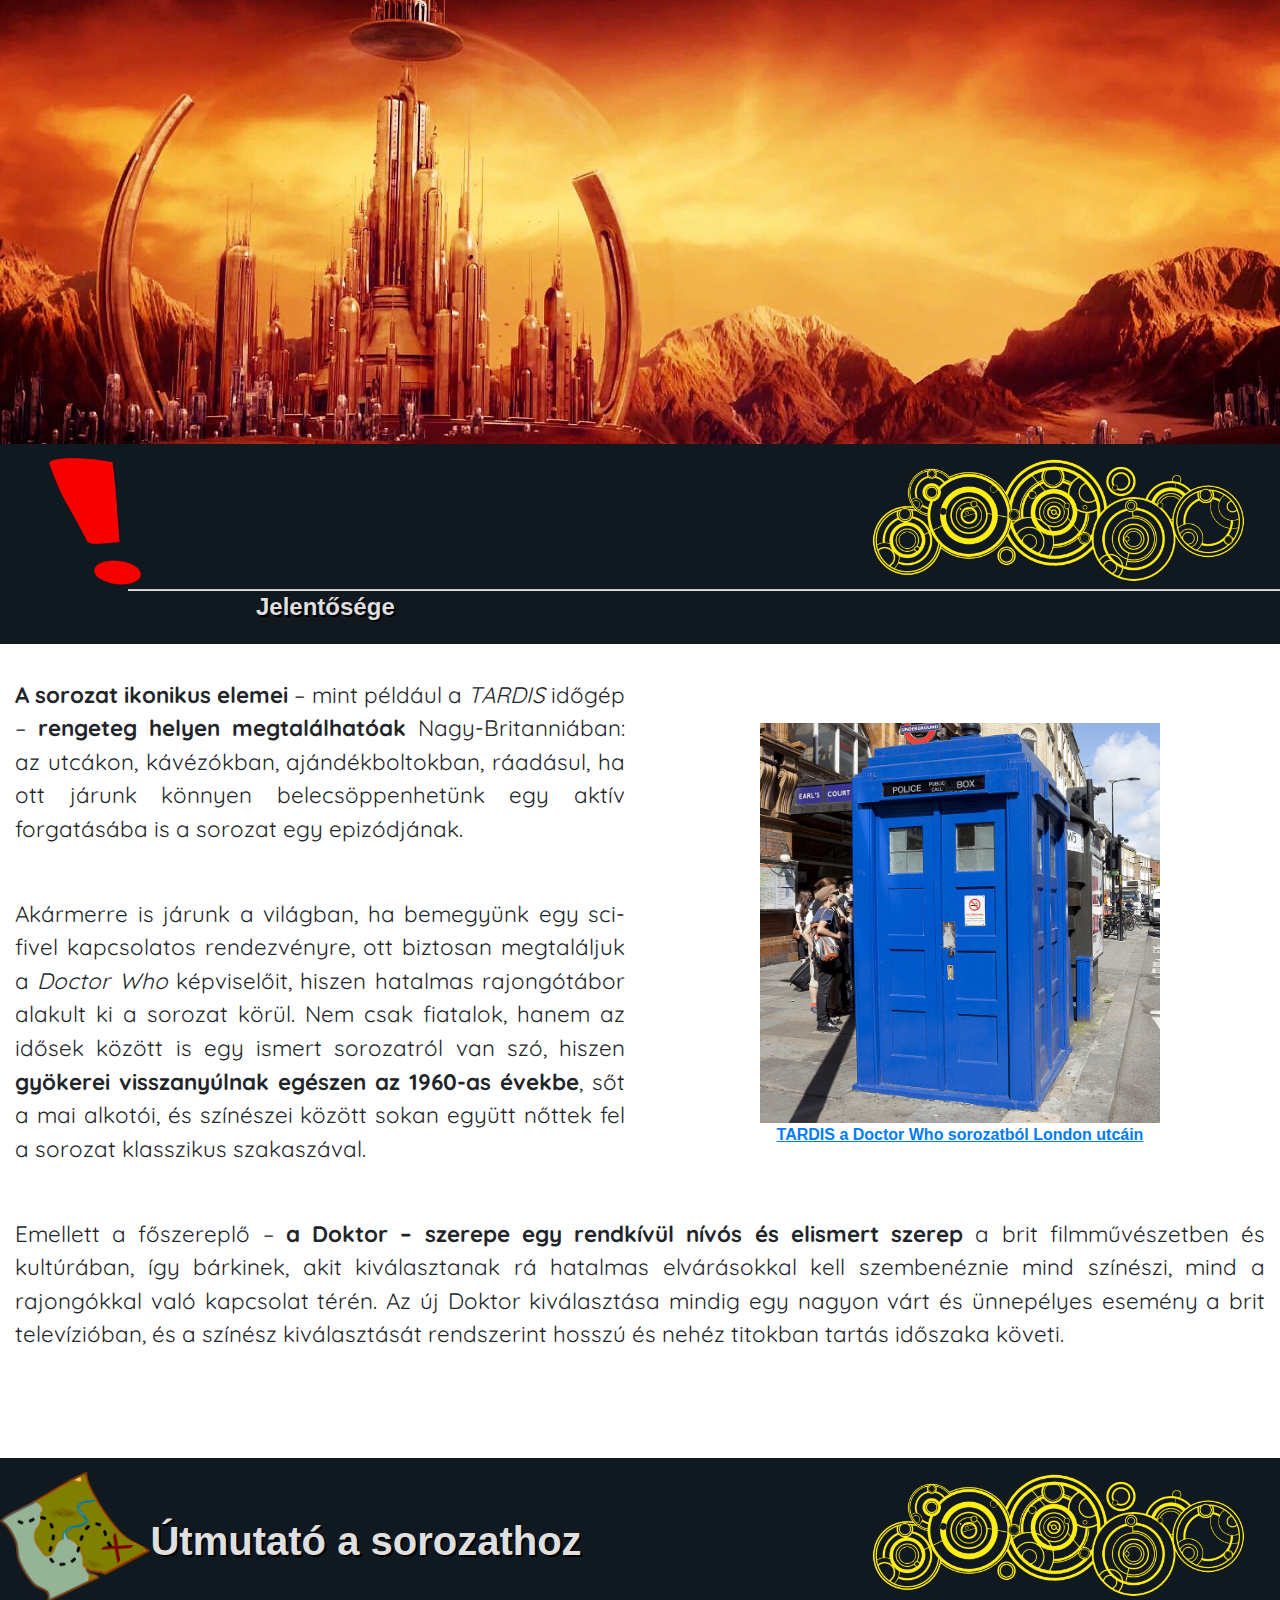
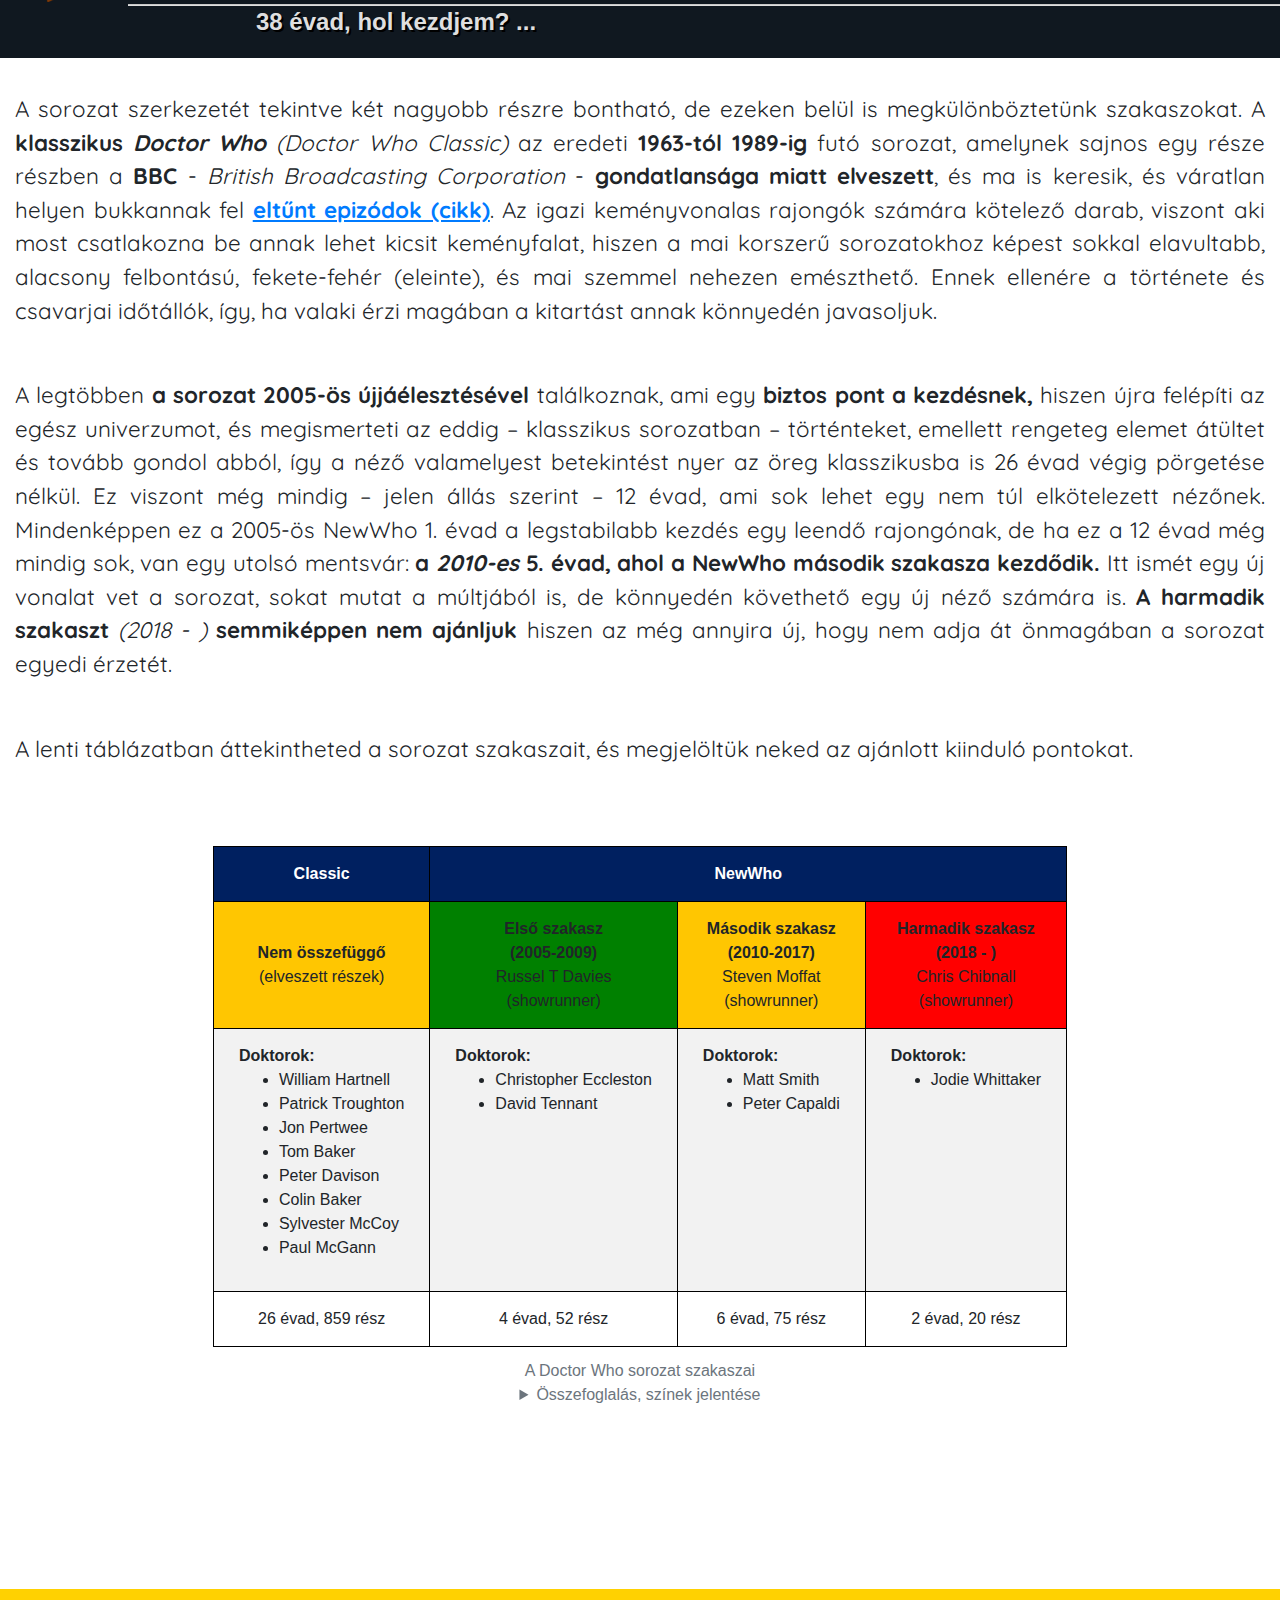
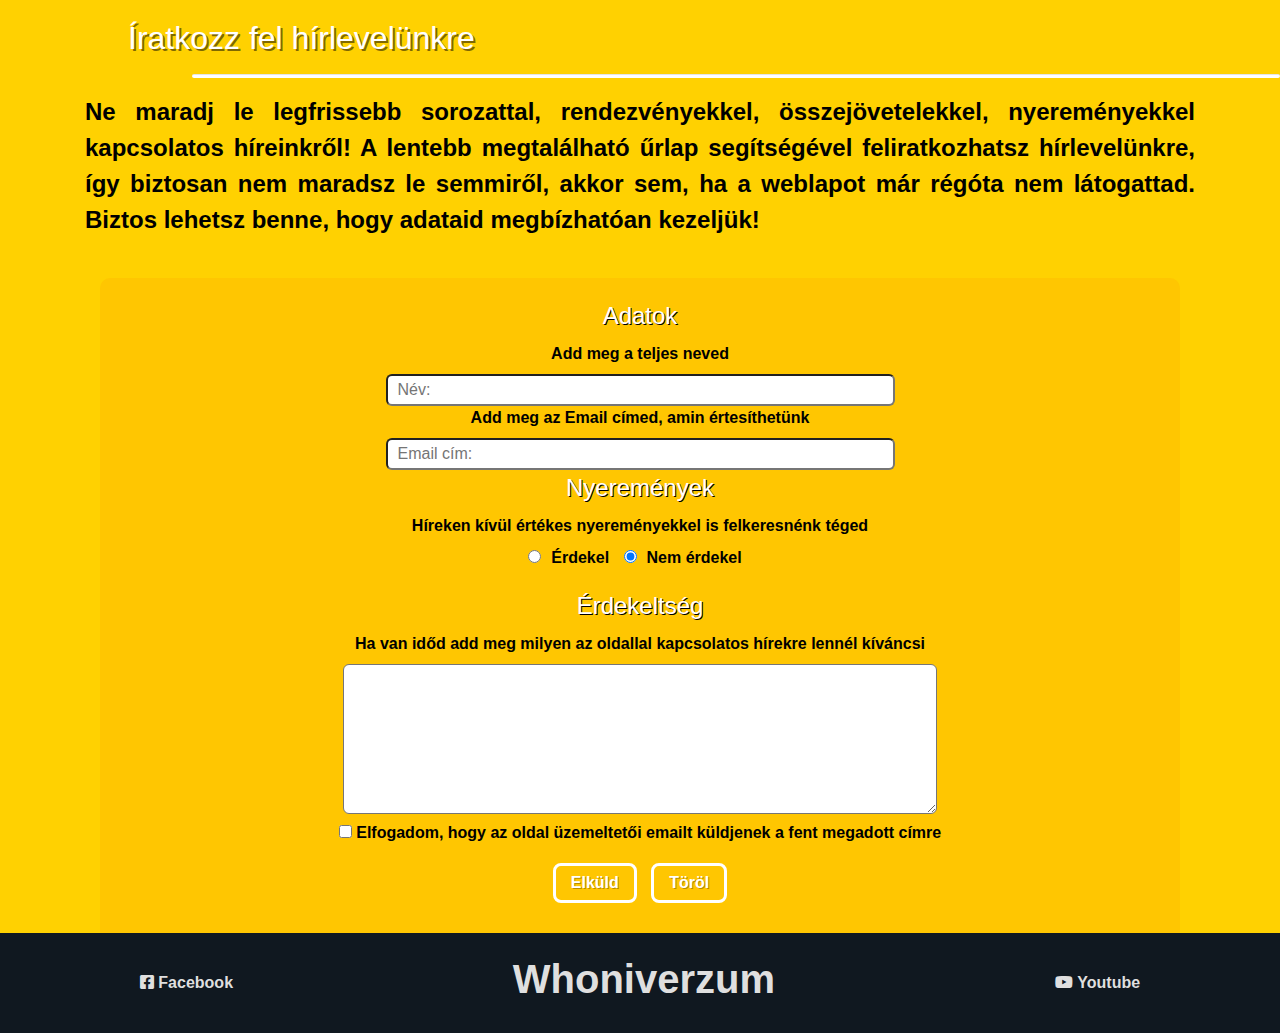
==== commit 375c231a: "akadálymentes nav tag fix + Dokik nav" ====
--- a/index.html
+++ b/index.html
@@ -33,7 +33,7 @@
     <header>
 
         <!-- OUT OF SCREEN PAGE NAVIGATION -->
-        <div class="InsidePageLinks">
+        <nav class="InsidePageLinks">
             <ul>
                 <li>Kezdőlap</li>
                 <li>Oldalrészek</li>
@@ -44,7 +44,7 @@
                 <li><a href="#guide">Útmutató a sorozathoz</a></li>
                 <li><a href="#newsletter">Íratkozz fel hírlevelünkre</a></li>
             </ul>
-        </div>
+        </nav>
         <!-- /OUT OF SCREEN PAGE NAVIGATION -->
 
 
@@ -118,7 +118,7 @@
         </nav>
 
         <!-- OUT OF SCREEN PAGE NAVIGATION -->
-        <div class="InsidePageLinks">
+        <nav class="InsidePageLinks">
             <ul>
                 <li>Kezdőlap</li>
                 <li>Oldalrészek</li>
@@ -129,7 +129,7 @@
                 <li><a href="#guide">Útmutató a sorozathoz</a></li>
                 <li><a href="#newsletter">Íratkozz fel hírlevelünkre</a></li>
             </ul>
-        </div>
+        </nav>
         <!-- /OUT OF SCREEN PAGE NAVIGATION -->
 
     </header>
@@ -257,7 +257,7 @@
             <!-- SECTION SEPARATOR -->
             
         <!-- OUT OF SCREEN PAGE NAVIGATION -->
-        <div class="InsidePageLinks">
+        <nav class="InsidePageLinks">
             <ul>
                 <li>Kezdőlap</li>
                 <li>Oldalrészek</li>
@@ -268,7 +268,7 @@
                 <li><a href="#guide">Útmutató a sorozathoz</a></li>
                 <li><a href="#newsletter">Íratkozz fel hírlevelünkre</a></li>
             </ul>
-        </div>
+        </nav>
         <!-- /OUT OF SCREEN PAGE NAVIGATION -->
         
         </section>
@@ -358,7 +358,7 @@
             <!-- /SECTION CONTENT CONTAINER -->
 
         <!-- OUT OF SCREEN PAGE NAVIGATION -->
-        <div class="InsidePageLinks">
+        <nav class="InsidePageLinks">
             <ul>
                 <li>Kezdőlap</li>
                 <li>Oldalrészek</li>
@@ -369,7 +369,7 @@
                 <li><a href="#guide">Útmutató a sorozathoz</a></li>
                 <li><a href="#newsletter">Íratkozz fel hírlevelünkre</a></li>
             </ul>
-        </div>
+        </nav>
         <!-- /OUT OF SCREEN PAGE NAVIGATION -->
 
         </section>
@@ -526,7 +526,7 @@
             <!-- /SECTION CONTENT CONTAINER -->
 
         <!-- OUT OF SCREEN PAGE NAVIGATION -->
-        <div class="InsidePageLinks">
+        <nav class="InsidePageLinks">
             <ul>
                 <li>Kezdőlap</li>
                 <li>Oldalrészek</li>
@@ -537,7 +537,7 @@
                 <li><a href="#guide">Útmutató a sorozathoz</a></li>
                 <li><a href="#newsletter">Íratkozz fel hírlevelünkre</a></li>
             </ul>
-        </div>
+        </nav>
         <!-- /OUT OF SCREEN PAGE NAVIGATION -->
         
         </section>
@@ -596,7 +596,7 @@
             </div>
 
         <!-- OUT OF SCREEN PAGE NAVIGATION -->
-        <div class="InsidePageLinks">
+        <nav class="InsidePageLinks">
             <ul>
                 <li>Kezdőlap</li>
                 <li>Oldalrészek</li>
@@ -607,7 +607,7 @@
                 <li><a href="#guide">Útmutató a sorozathoz</a></li>
                 <li><a href="#newsletter">Íratkozz fel hírlevelünkre</a></li>
             </ul>
-        </div>
+        </nav>
         <!-- /OUT OF SCREEN PAGE NAVIGATION -->
 
         </section>
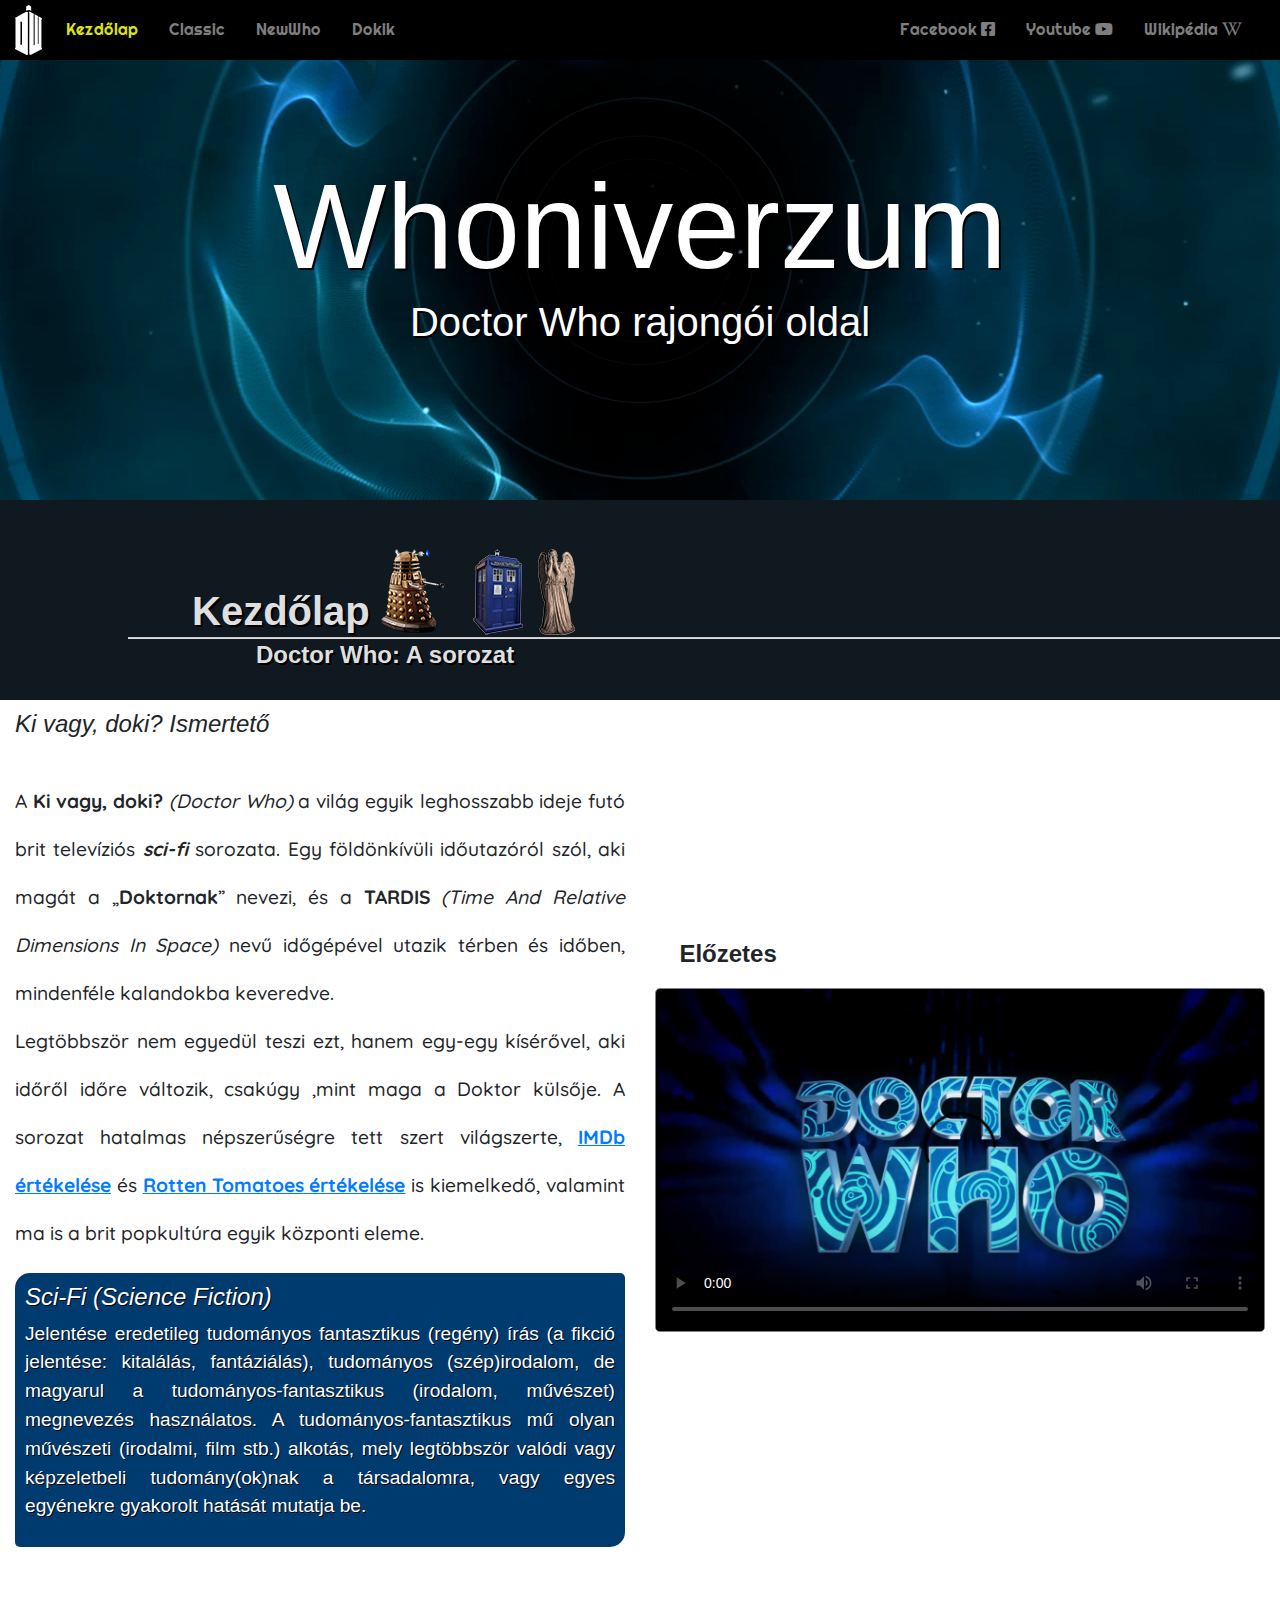
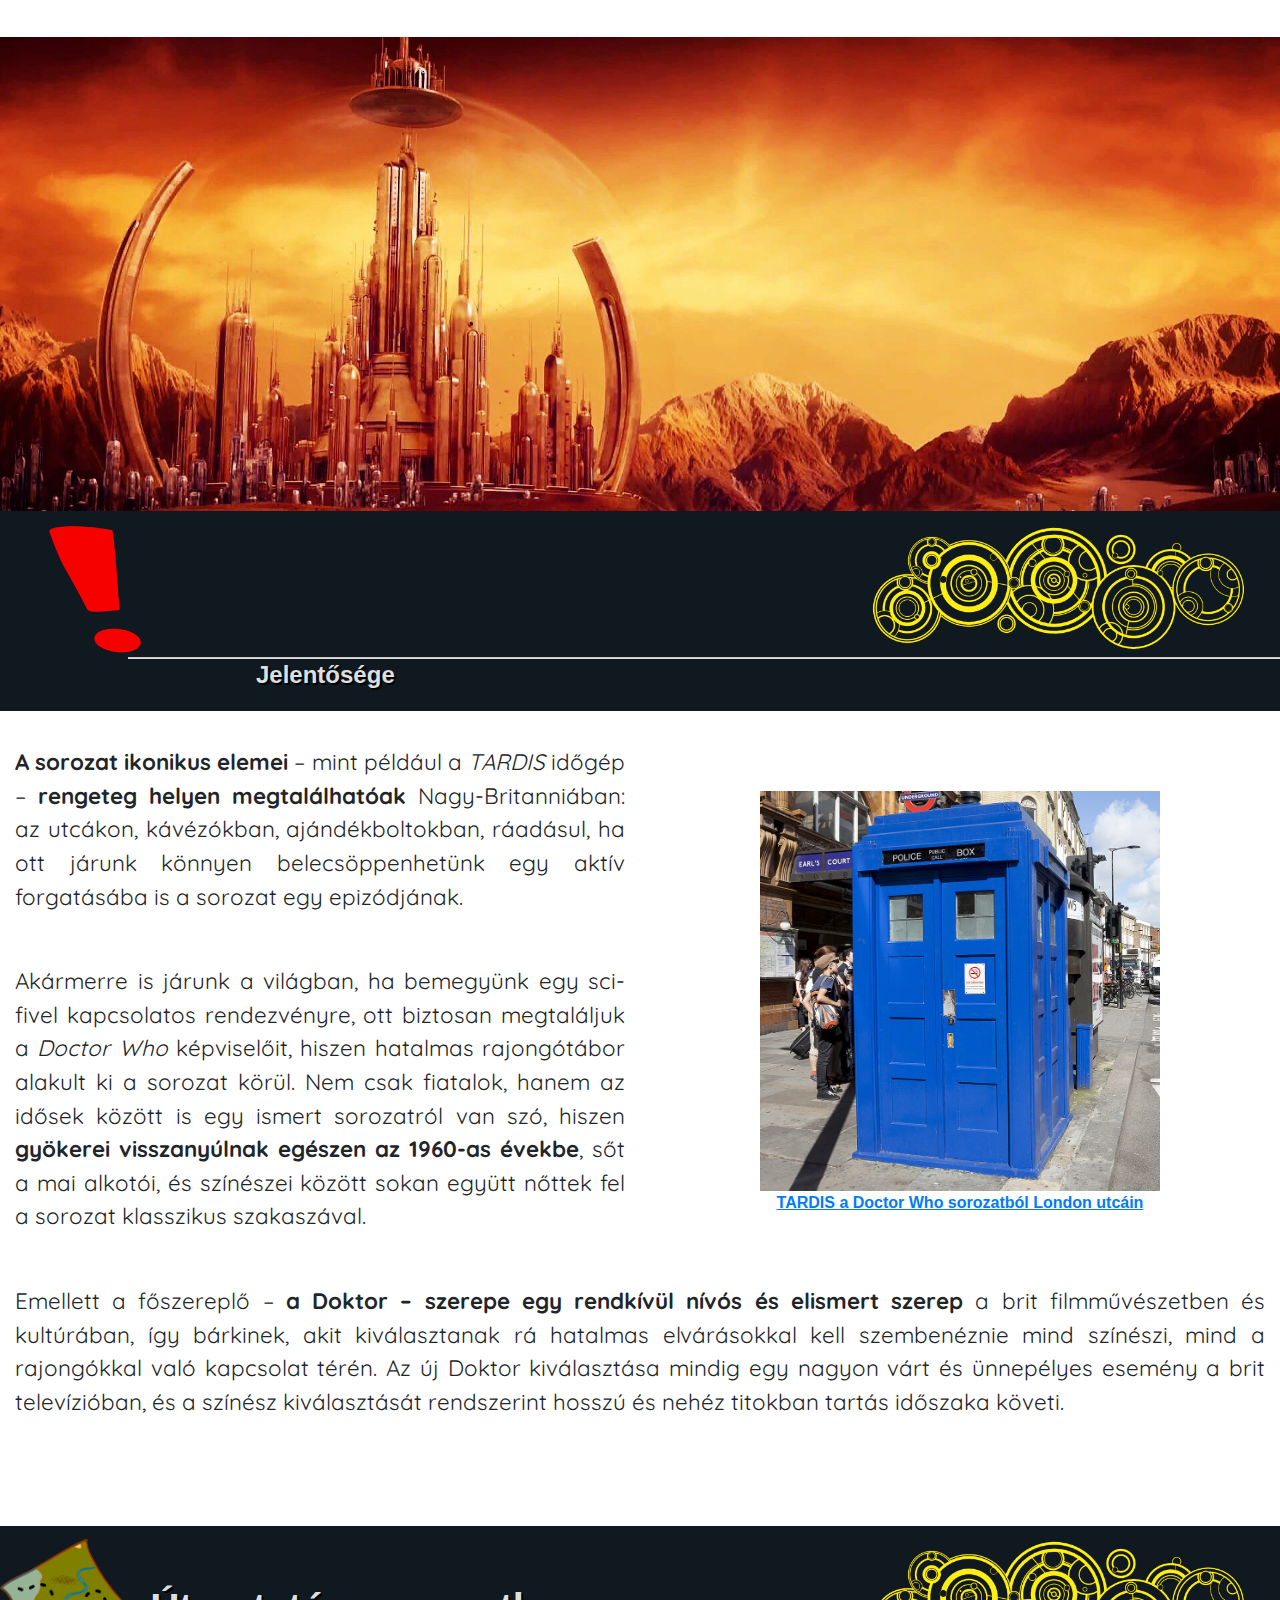
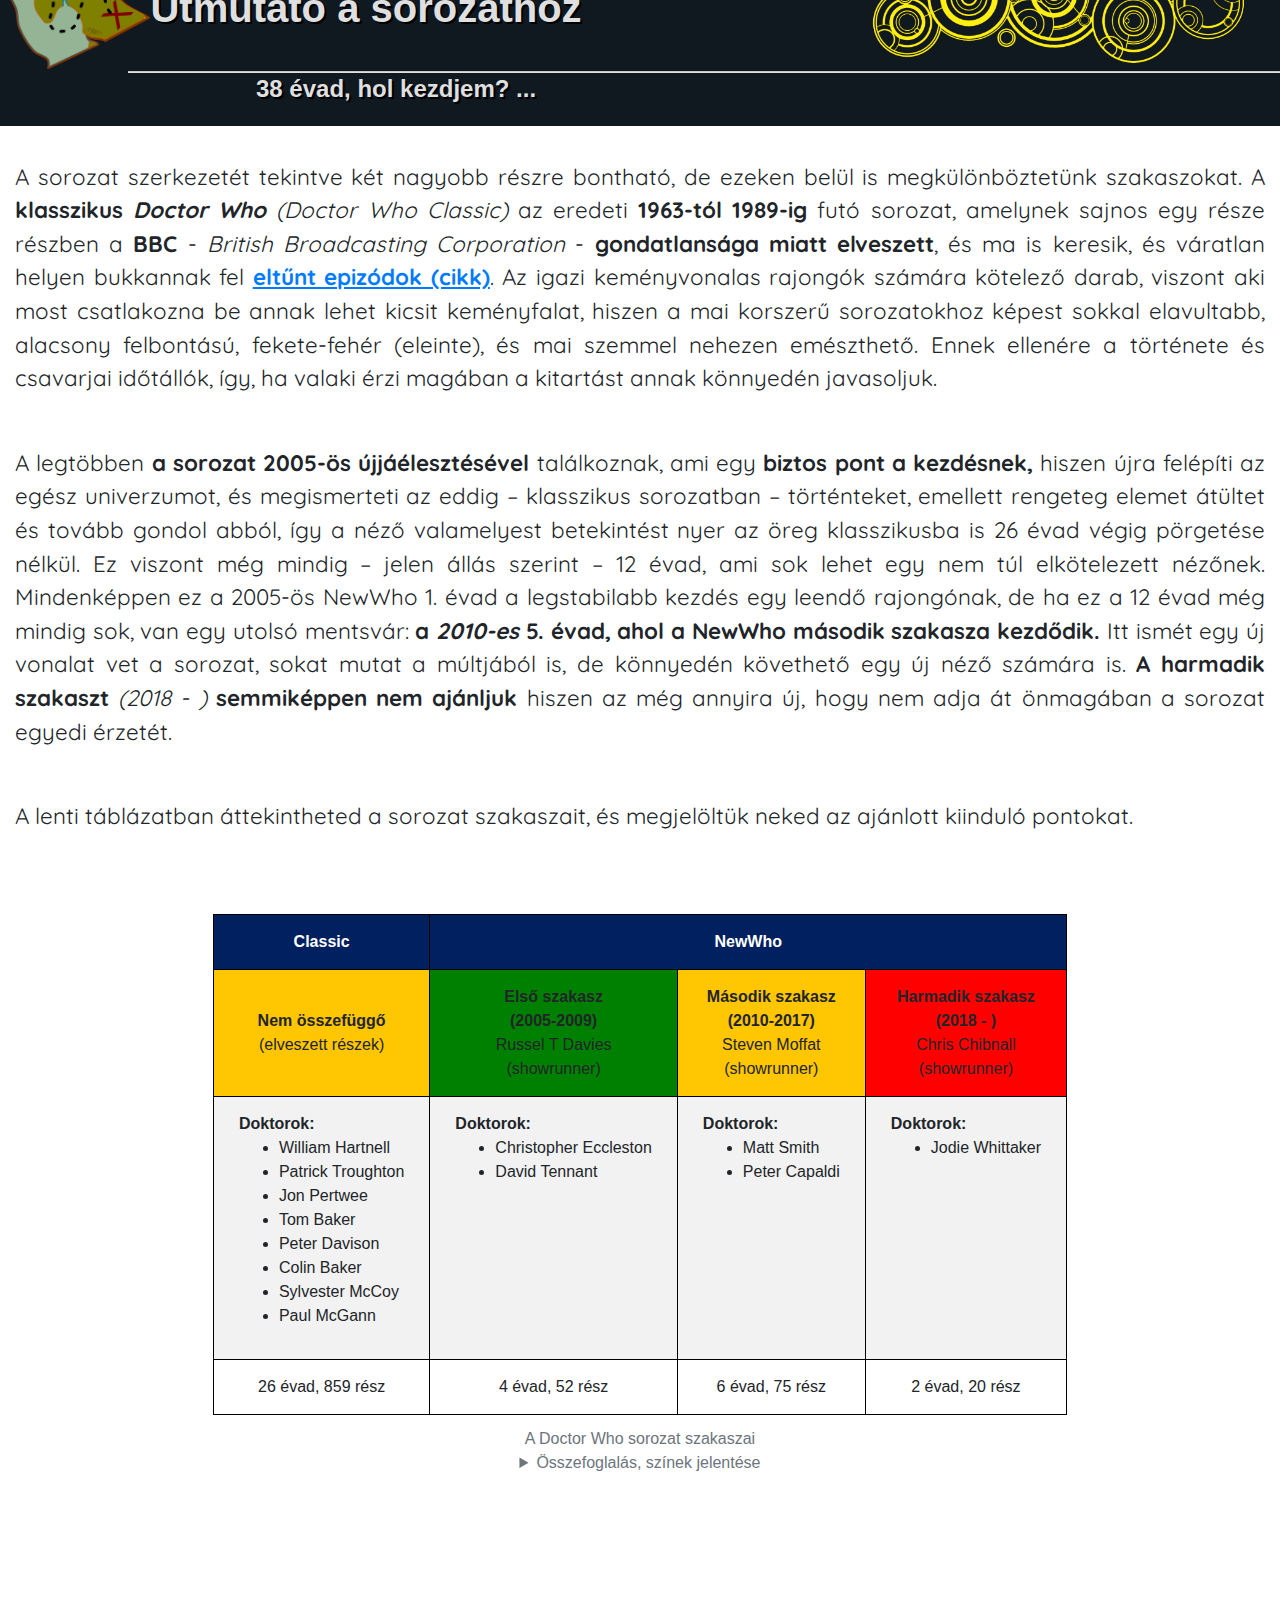
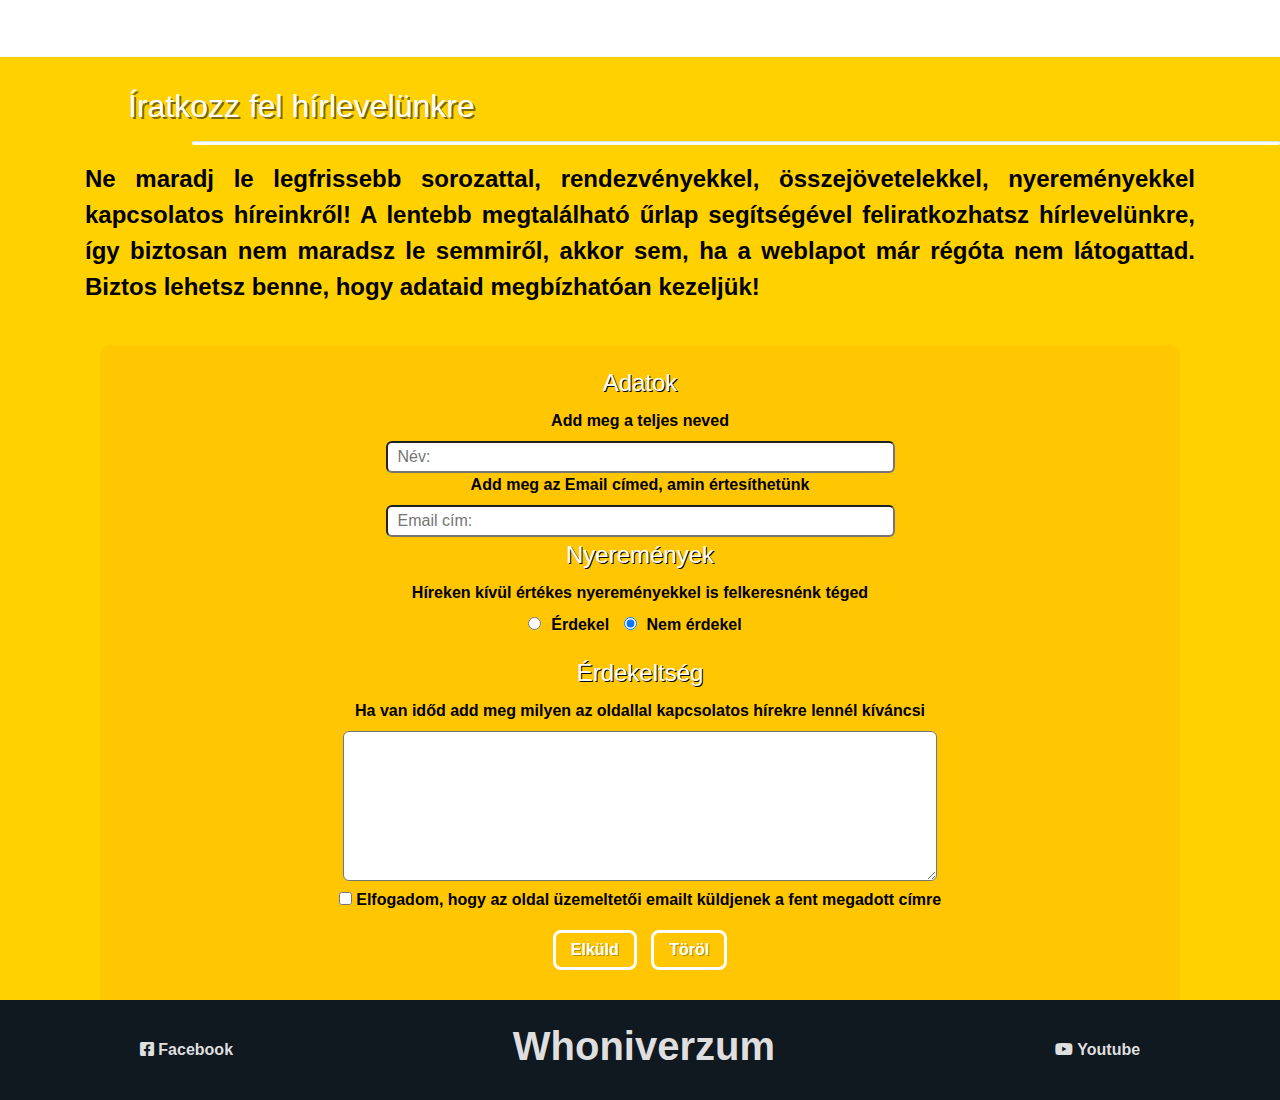
==== commit c3a8d3cd: "font size fixes" ====
--- a/index.html
+++ b/index.html
@@ -184,8 +184,8 @@
                                 <!-- HIDE ON MEDIUM -->
                                 <span class="d-md-none d-lg-block">Legtöbbször nem egyedül teszi ezt, hanem egy-egy
                                     kísérővel, aki időről időre változik, csakúgy ,mint maga a Doktor külsője.
-                                    A sorozat hatalmas népszerűségre tett szert világszerte, <a href="https://www.imdb.com/title/tt0436992/">IMDb értékelése</a> és 
-                                    <a href="https://www.rottentomatoes.com/tv/doctor_who"><span lang="en">Rotten Tomatoes</span> értékelése</a> is kiemelkedő,
+                                    A sorozat hatalmas népszerűségre tett szert világszerte, <a href="https://www.imdb.com/title/tt0436992/" hreflang="en">IMDb értékelése</a> és 
+                                    <a href="https://www.rottentomatoes.com/tv/doctor_who" hreflang="en"><span lang="en">Rotten Tomatoes</span> értékelése</a> is kiemelkedő,
                                     valamint ma is a brit popkultúra
                                     egyik központi eleme.</span></p>
                                 <!-- /HIDE ON MEDIUM -->
--- a/css/style.css
+++ b/css/style.css
@@ -1,64 +1,71 @@
-*{
+* {
     box-sizing: border-box;
 }
 
+body{
+    font-family: Arial, Helvetica, sans-serif;
+}
+
 /* ================NAVBAR STYLE===================*/
-.navbar{
+
+.navbar {
     padding: 0px 15px 0px 15px;
-    background-color: rgba(0,0,0,1.0);
+    background-color: rgba(0, 0, 0, 1.0);
 }
 
 @media (max-width: 768px) {
-    .navbar { background-color: #000; }
-}
-
-.navbar-brand > img{
+    .navbar {
+        background-color: #000;
+    }
+}
+
+.navbar-brand>img {
     height: 50px;
 }
 
-.navbar-nav > li {
+.navbar-nav>li {
     padding-right: 15px;
     margin: auto;
 }
 
-.navbar-nav a{
+.navbar-nav a {
     color: #c5c5c5;
-    font-family: 'Righteous', sans-serif;
+    font-family: 'Righteous', Arial, Helvetica, sans-serif;
     text-decoration: none;
     transition: .5s;
 }
 
-.navbar-nav a:hover{
+.navbar-nav a:hover {
     color: #fff;
     transition: .5s;
 }
 
-.navbar .navbar-nav .active > .nav-link {
-    color:#dbe11a;
-}
-
-#smallNavText{
+.navbar .navbar-nav .active>.nav-link {
+    color: #dbe11a;
+}
+
+#smallNavText {
     font-size: 1.5em !important;
 }
 
-.navbar .dropdown-menu{
+.navbar .dropdown-menu {
     background-color: #000;
 }
 
-.facebook-link:hover{
+.facebook-link:hover {
     background-color: #4267B2;
 }
 
-.youtube-link:hover{
+.youtube-link:hover {
     background-color: #FF0000;
 }
 
-.wiki-link:hover{
+.wiki-link:hover {
     background-color: #fff;
     color: #000 !important;
 }
 
-.InsidePageLinks{
+.InsidePageLinks {
     position: absolute;
     left: -750px;
     top: inherit;
@@ -66,7 +73,7 @@
 
 /* ================HERO STYLE===================*/
 
-.hero-element{
+.hero-element {
     height: 500px;
     z-index: -1;
     padding: 0;
@@ -75,44 +82,44 @@
     background-repeat: no-repeat;
 }
 
-.h-main{
+.h-main {
     background-image: url("../img/Hero.png");
 }
 
-.h-classic{
+.h-classic {
     background-image: url("../img/HeroClassic.png");
 }
 
-.h-doctors{
+.h-doctors {
     background-image: url("../img/alldoctors.png");
     background-position: center top;
 }
 
-.h-newWho{
+.h-newWho {
     background-image: url("../img/NewWhoHero.jpg");
     background-position: center top;
 }
 
-#PageTitleHero h1{
+#PageTitleHero h1 {
     color: #fff;
     margin: auto;
     text-align: center;
     text-shadow: 2px 2px black;
 }
 
-#PageTitleHero_D h1{
+#PageTitleHero_D h1 {
     color: #fff;
     text-align: center;
     text-shadow: 2px 2px black;
 }
 
-#PageTitleHero{
+#PageTitleHero {
     height: inherit;
     display: flex;
     justify-content: center;
 }
 
-#PageTitleHero_D{
+#PageTitleHero_D {
     height: inherit;
     display: flex;
     justify-content: center;
@@ -120,26 +127,26 @@
 }
 
 @media (max-width: 660px) {
-    #T_First, #T_First_D{
+    #T_First, #T_First_D {
         font-size: 1.5em;
     }
-
-    #T_Second{
+    #T_Second {
         font-size: 0.5em;
     }
 }
 
 @media (min-width: 660px) {
-    #T_First, #T_First_D{
+    #T_First, #T_First_D {
         font-size: 3em;
     }
-
-    #T_Second{
+    #T_Second {
         font-size: 1em;
     }
 }
+
 /* ================SECTION STYLE===================*/
-.sectionHeader{
+
+.sectionHeader {
     display: flex;
     align-items: center;
     justify-content: center;
@@ -148,7 +155,7 @@
     text-shadow: 2px 2px #000;
 }
 
-.sectionHeader-small{
+.sectionHeader-small {
     display: flex;
     align-items: center;
     justify-content: flex-start;
@@ -157,41 +164,37 @@
     text-shadow: 2px 2px #000;
 }
 
-.smallSeparator{
+.smallSeparator {
     padding-top: 80px;
 }
 
-.sectionHeader h2,h3{
+.sectionHeader h2, h3 {
     color: #dfdfdf;
-    font-family: 'Arnold',sans-serif;
+    font-family: 'Arnold', Arial, Helvetica, sans-serif;
     font-weight: 800;
     z-index: 5;
 }
 
-.sectionHeader-small h3{
+.sectionHeader-small h3 {
     margin-left: 5%;
 }
 
 @media (max-width: 768px) {
-
-    .sectionHeader .jc{
+    .sectionHeader .jc {
         justify-content: center;
     }
-
-    .sectionHeader h2{
+    .sectionHeader h2 {
         margin: auto;
         margin-bottom: 0;
         padding-bottom: 5px;
         font-size: 1.5em;
         text-align: center;
     }
-    
-    .sectionHeader h3{
+    .sectionHeader h3 {
         font-size: 1.3em;
         text-align: center;
     }
-    
-    .sectionHeader hr{
+    .sectionHeader hr {
         height: 1px;
         background-color: #dfdfdf;
         margin-left: 10%;
@@ -199,28 +202,24 @@
         margin-top: 2px;
         margin-bottom: 2px;
     }
-
-    .sectionHeader img{
+    .sectionHeader img {
         max-height: 100px;
     }
 }
 
 @media (min-width: 768px) {
-
-    .sectionHeader h2{
+    .sectionHeader h2 {
         padding-top: 45px;
         margin-left: 15%;
         margin-bottom: 0;
         font-size: 2.5em;
     }
-    
-    .sectionHeader h3{
+    .sectionHeader h3 {
         margin-left: 20%;
         font-size: 1.5em;
         padding-top: 0px;
     }
-    
-    .sectionHeader hr{
+    .sectionHeader hr {
         height: 1px;
         background-color: #dfdfdf;
         margin-left: 10%;
@@ -229,96 +228,101 @@
     }
 }
 
-#kezdolaptitle{
+#kezdolaptitle {
     display: flex;
     align-items: flex-end;
     padding-top: 20px;
 }
 
-#kezdolaptitle img{
+#kezdolaptitle img {
     padding-right: 15px;
 }
 
-.sectionContent{
+.sectionContent {
     padding-bottom: 90px;
 }
 
-.sectionContent a:link{
+.sectionContent a:link {
     text-decoration: underline;
     font-weight: bold;
 }
 
-.sectionContent a:visited{
+.sectionContent a:visited {
     color: purple;
 }
 
-.mydark-bg{
+.mydark-bg {
     background-color: #212121;
 }
 
-.my-col-flex{
+.my-col-flex {
     display: flex;
     flex-direction: column;
     justify-content: space-around;
 }
 
-.mylight-bg{
+.mylight-bg {
     background-color: #dfdfdf;
 }
 
-.mydkblue-bg{
-    background-color:  #101820;
-}
-
-@media (max-width: 992px)
-{
-    .pd0-medium{
+.mydkblue-bg {
+    background-color: #101820;
+}
+
+@media (max-width: 992px) {
+    .pd0-medium {
         padding: 0px;
     }
-
-    .nm-medium{
+    .nm-medium {
         margin: 0px;
         max-width: 100%;
     }
 }
 
-
-article p{
+article p {
     line-height: 2.5em;
-    font-family: 'Quicksand',sans-serif;
+    font-family: 'Quicksand', Arial, Helvetica, sans-serif;
     font-weight: 500;
     font-size: 1.2em;
     padding-top: 30px;
     text-align: justify;
 }
 
-@media (max-width: 576px)
-{
-    article p{
+@media (max-width: 576px) {
+    article p {
         line-height: 2em;
         font-size: 1em;
     }
 }
 
-article h4{
+article h4 {
     font-style: italic;
     text-align: left;
-}
-
-aside{
+    padding-top: 10px;
+}
+
+aside {
     border-radius: 15px 5px 15px 5px;
     padding: 10px 10px;
     text-align: justify;
     background-color: #003b6f;
     color: white;
+    font-size: 1.2em;
     text-shadow: 1px 1px black;
 }
 
-aside h4{
+@media (max-width: 576px)
+{
+    aside{
+        font-size: 1em;
+    }
+}
+
+aside h4 {
     font-style: italic;
 }
 
-#trailerCaption{
+#trailerCaption {
     font-size: 1.5em;
     font-weight: 600;
     margin-top: 20px;
@@ -326,114 +330,111 @@
     margin-bottom: 0;
 }
 
-.mediaArea{
+.mediaArea {
     margin-top: 40px;
 }
 
-.media-video{
-    border: 1px solid rgba(0,0,0,0.5);
+.media-video {
+    border: 1px solid rgba(0, 0, 0, 0.5);
     border-radius: 5px;
     overflow: hidden;
 }
 
-#gallifreyImageBackground{
+#gallifreyImageBackground {
     background-color: #101820;
     text-align: center;
 }
 
-.sectionSepImgContainer{
+.sectionSepImgContainer {
     display: flex;
     justify-content: flex-end;
 }
 
-@media (min-width: 768px){
-    .sectionHeader img{
+@media (min-width: 768px) {
+    .sectionHeader img {
         max-height: 130px;
     }
 }
 
-.MainText{
-    font-family: 'Quicksand',sans-serif;
+.MainText {
+    font-family: 'Quicksand', Arial, Helvetica, sans-serif;
     font-size: 1.4em;
     padding-top: 35px;
     text-align: justify;
 }
 
-@media (max-width: 768px)
-{
-    article, .MainText{
+@media (max-width: 768px) {
+    article, .MainText {
         font-size: 1em;
     }
 }
 
-#tardisOnStreet{
+#tardisOnStreet {
     margin: auto;
     margin-top: 60px;
     padding: 2px 2px;
 }
 
-figure, figcaption{
-    text-align: center;
-}
-
-#tardisOnStreet img{
+figure, figcaption {
+    text-align: center;
+}
+
+#tardisOnStreet img {
     max-height: 400px;
 }
 
-.preview{
+.preview {
     transition: .5s;
 }
 
-.preview:hover{
+.preview:hover {
     transform: scale(1.03);
     opacity: 0.9;
     transition: .5s;
 }
+
 /* TABLE STYLE*/
 
-#szakaszTable{
+#szakaszTable {
     margin: 80px auto;
     text-align: center;
 }
 
-table,th, td {
+table, th, td {
     border: 1px solid black;
 }
 
-table caption{
-    text-align: center;
-}
-
-#szakaszTable caption table{
+table caption {
+    text-align: center;
+}
+
+#szakaszTable caption table {
     margin: 10px auto;
 }
 
-#szakaszTable caption td{
+#szakaszTable caption td {
     padding: 0px 0px;
 }
 
-@media (min-width: 768px)
-{
+@media (min-width: 768px) {
     #szakaszTable th, td {
         padding: 15px 25px 15px 25px;
     }
 }
 
-@media (max-width: 768px)
-{
-    table td ul{
+@media (max-width: 768px) {
+    table td ul {
         padding-left: 25px;
     }
 }
 
-@media (max-width: 576px)
-{
-    #szakaszTable{
+@media (max-width: 576px) {
+    #szakaszTable {
         font-size: 0.6em;
     }
 }
 
-#szakaszTable th{
+#szakaszTable th {
     background-color: #002060;
     color: #fff;
     text-align: center;
@@ -442,81 +443,84 @@
     padding-bottom: 15px;
 }
 
-#szakaszTable tr:nth-child(3){
+#szakaszTable tr:nth-child(3) {
     text-align: left;
     vertical-align: top;
 }
 
-.table-recommended-bg{
+.table-recommended-bg {
     background-color: green;
 }
 
-.table-notrecommended-bg{
+.table-notrecommended-bg {
     background-color: red;
 }
 
-.table-mild-recommended-bg{
+.table-mild-recommended-bg {
     background-color: #ffc601;
 }
 
-.table-recommended{
+.table-recommended {
     color: green;
     font-weight: bold;
     text-shadow: 1px 1px black;
 }
 
-.table-notrecommended{
+.table-notrecommended {
     color: red;
     font-weight: bold;
     text-shadow: 1px 1px black;
 }
 
-.table-mild-recommended{
+.table-mild-recommended {
     color: #ffc601;
     font-weight: bold;
     text-shadow: 1px 1px black;
 }
 
-.monster-table{
+.monster-table {
     background-color: #efefef;
 }
 
-.monster-table th{
-    text-align: center;
-}
-
-.monster-table tr td:first-child{
+.monster-table th {
+    text-align: center;
+}
+
+.monster-table tr td:first-child {
     font-weight: bold;
 }
 
 /* HIRLEVEL STYLE*/
-#hirlevel{
+
+#hirlevel {
     background-color: #ffd101;
     color: #fff;
     padding-top: 30px;
 }
 
-#hirlevel hr{
+#hirlevel hr {
     background-color: #fff;
     height: 3px;
     margin-left: 15%;
     border-radius: 4px;
 }
 
-#hirlevel h2{
+#hirlevel h2 {
     margin-left: 10%;
-    text-shadow: 2px 2px rgba(0,0,0,0.5);
-}
-
-#hirlevel p{
+    text-shadow: 2px 2px rgba(0, 0, 0, 0.5);
+}
+
+#hirlevel p {
     text-align: justify;
     /*text-shadow: 2px 2px rgba(0,0,0,0.4);*/
     color: #000;
     font-weight: 600;
     font-size: 1.5em;
 }
+
 /* HIRLEVEL FORM */
-#hirlevel form{
+
+#hirlevel form {
     padding-top: 20px;
     padding-bottom: 20px;
     margin-top: 40px;
@@ -524,36 +528,31 @@
     border-radius: 10px 10px 0px 0px;
 }
 
-@media(max-width: 576px)
-{
-    #hirlevel h2{
+@media(max-width: 576px) {
+    #hirlevel h2 {
         font-size: 1.5rem;
     }
-
-    .textInput{
+    .textInput {
         width: 85%;
         padding: 2px 10px;
         border-radius: 6px 6px;
     }
-    
-    #hirlevel form label{
+    #hirlevel form label {
         font-size: 0.8em;
     }
-
-    #hirlevel p{
+    #hirlevel p {
         font-size: 1em;
     }
 }
 
-@media(min-width: 576px)
-{
-    .textInput{
+@media(min-width: 576px) {
+    .textInput {
         padding: 2px 10px;
         border-radius: 6px 6px;
     }
 }
 
-#hirlevel form label{
+#hirlevel form label {
     color: #000;
     font-weight: bold;
 }
@@ -562,7 +561,7 @@
     padding: 0px 10px 10px 10px;
 }
 
-#hirlevel form legend{
+#hirlevel form legend {
     text-shadow: 1px 1px black;
     text-align: center;
 }
@@ -574,7 +573,7 @@
     border-radius: 8px;
     font-weight: bold;
     padding: 5px 15px;
-    text-shadow: 1px 1px rgba(0,0,0,0.3);
+    text-shadow: 1px 1px rgba(0, 0, 0, 0.3);
     transition: .5s;
     margin: 10px 5px;
 }
@@ -585,14 +584,15 @@
     border-color: #c70009;
 }
 
-.myformButton:focus{
+.myformButton:focus {
     transition: .5s;
     color: #0024c7;
     border-color: #0024c7;
 }
 
 /* FOOTER STYLE */
-footer{
+
+footer {
     height: 100px;
     display: flex;
     align-items: center;
@@ -600,20 +600,19 @@
     background-color: #101820;
 }
 
-footer h1, footer a{
+footer h1, footer a {
     color: #dfdfdf;
     text-decoration: none;
     font-weight: 800;
 }
 
-footer a:hover{
+footer a:hover {
     color: #fff;
     text-decoration: none;
 }
 
-@media (max-width: 576px)
-{
-    footer h1, footer a{
+@media (max-width: 576px) {
+    footer h1, footer a {
         font-size: 1rem;
     }
 }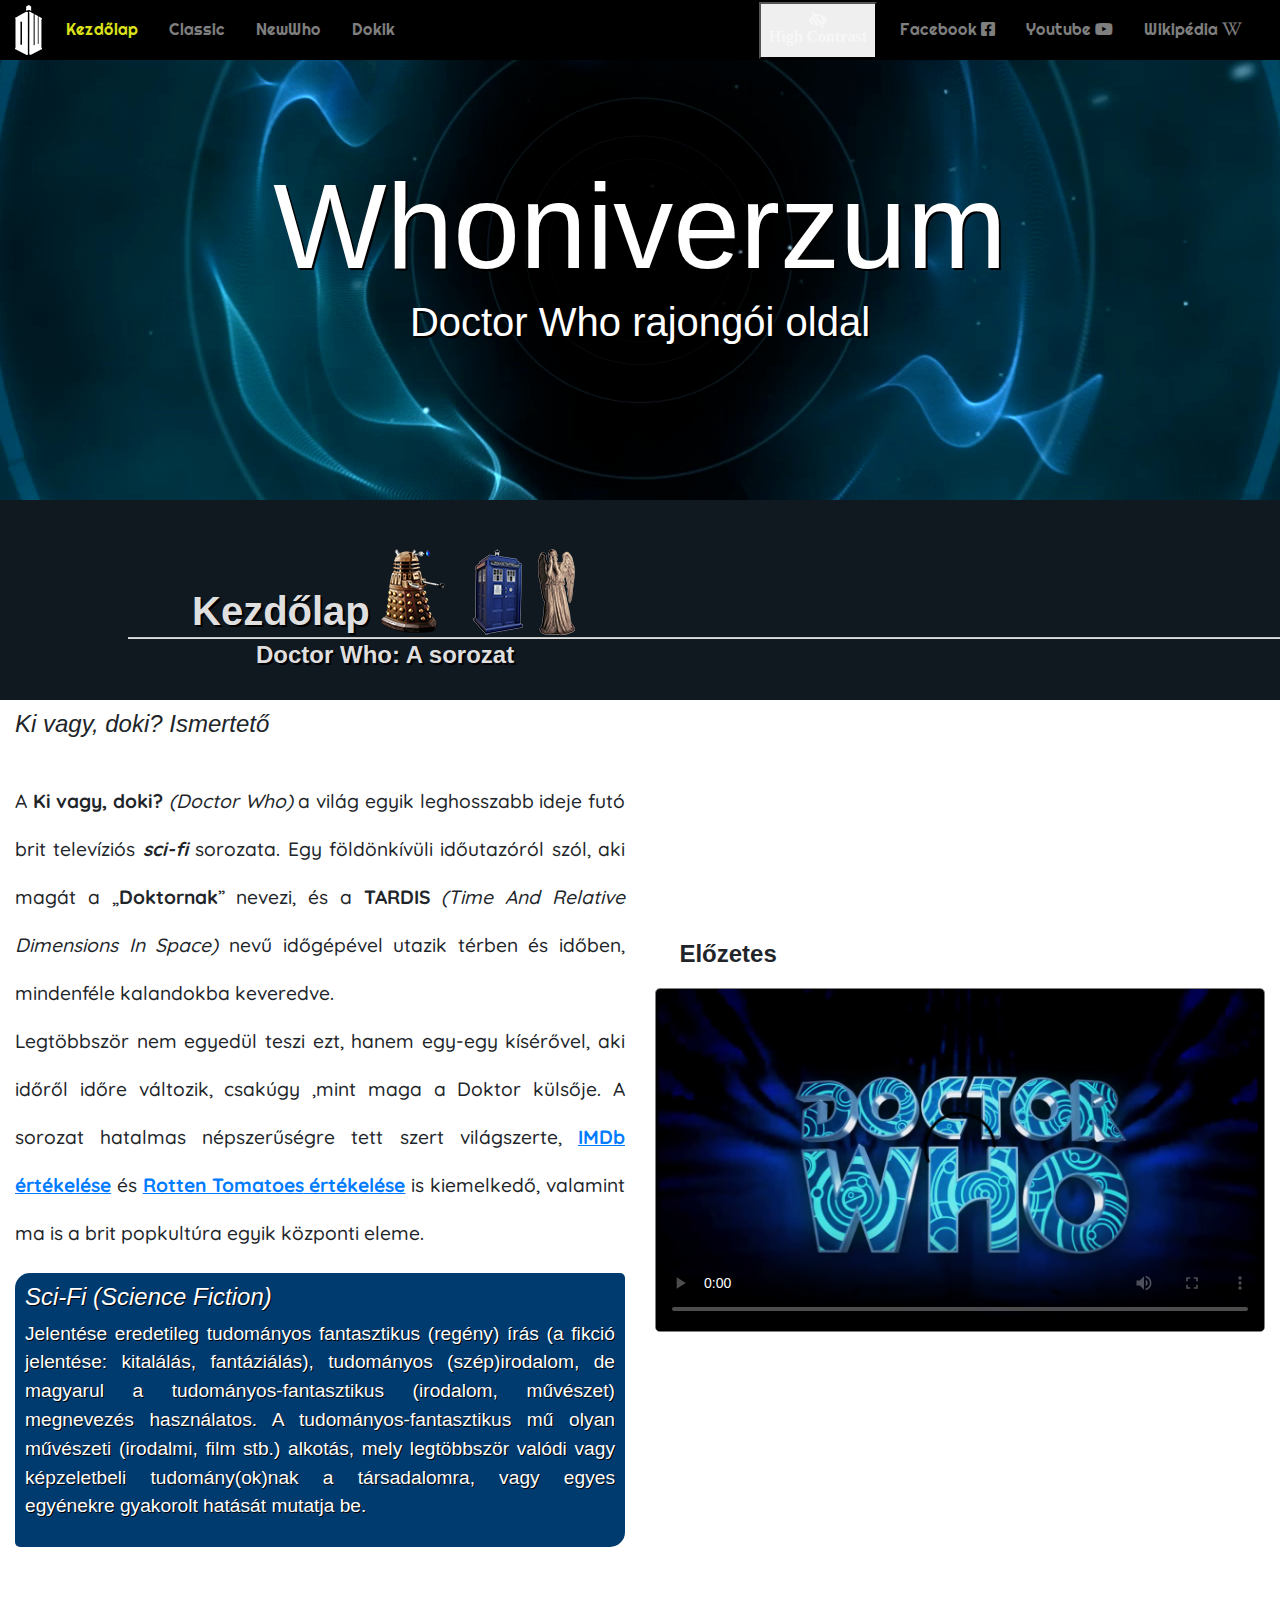
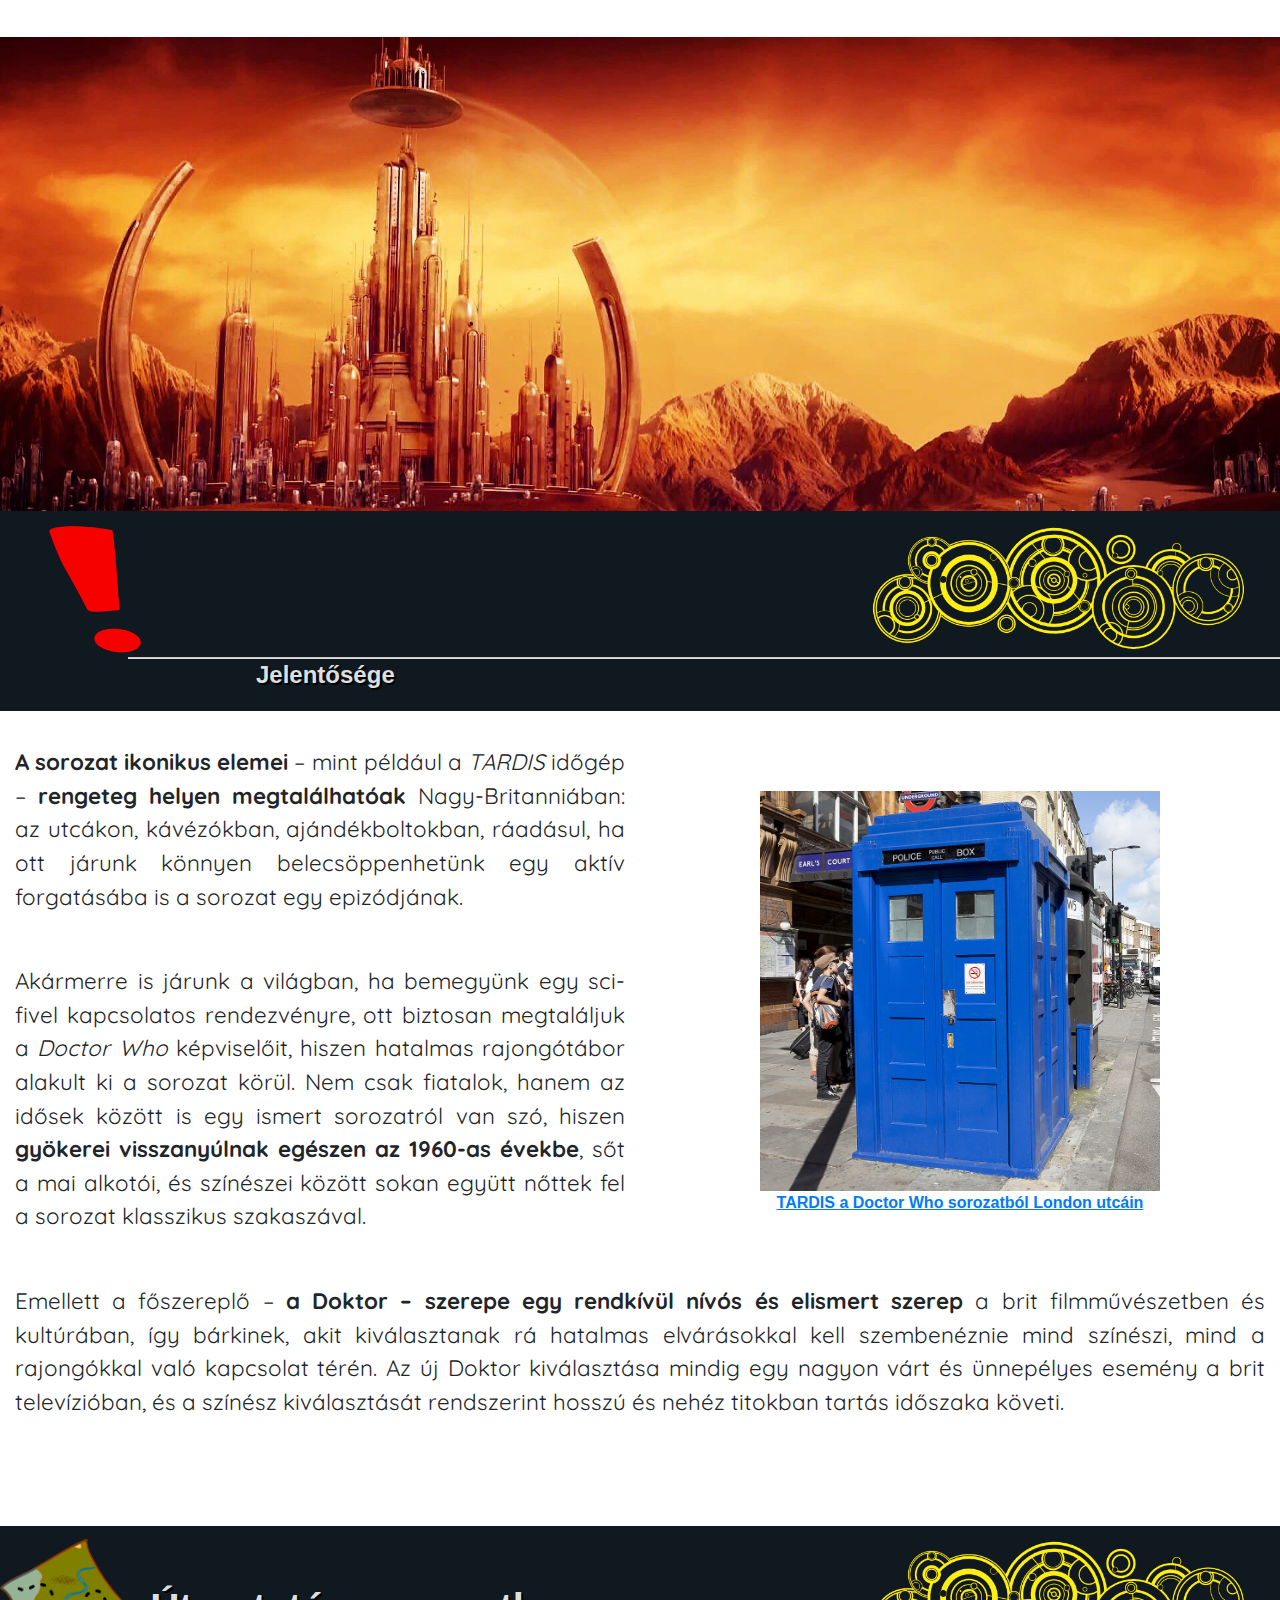
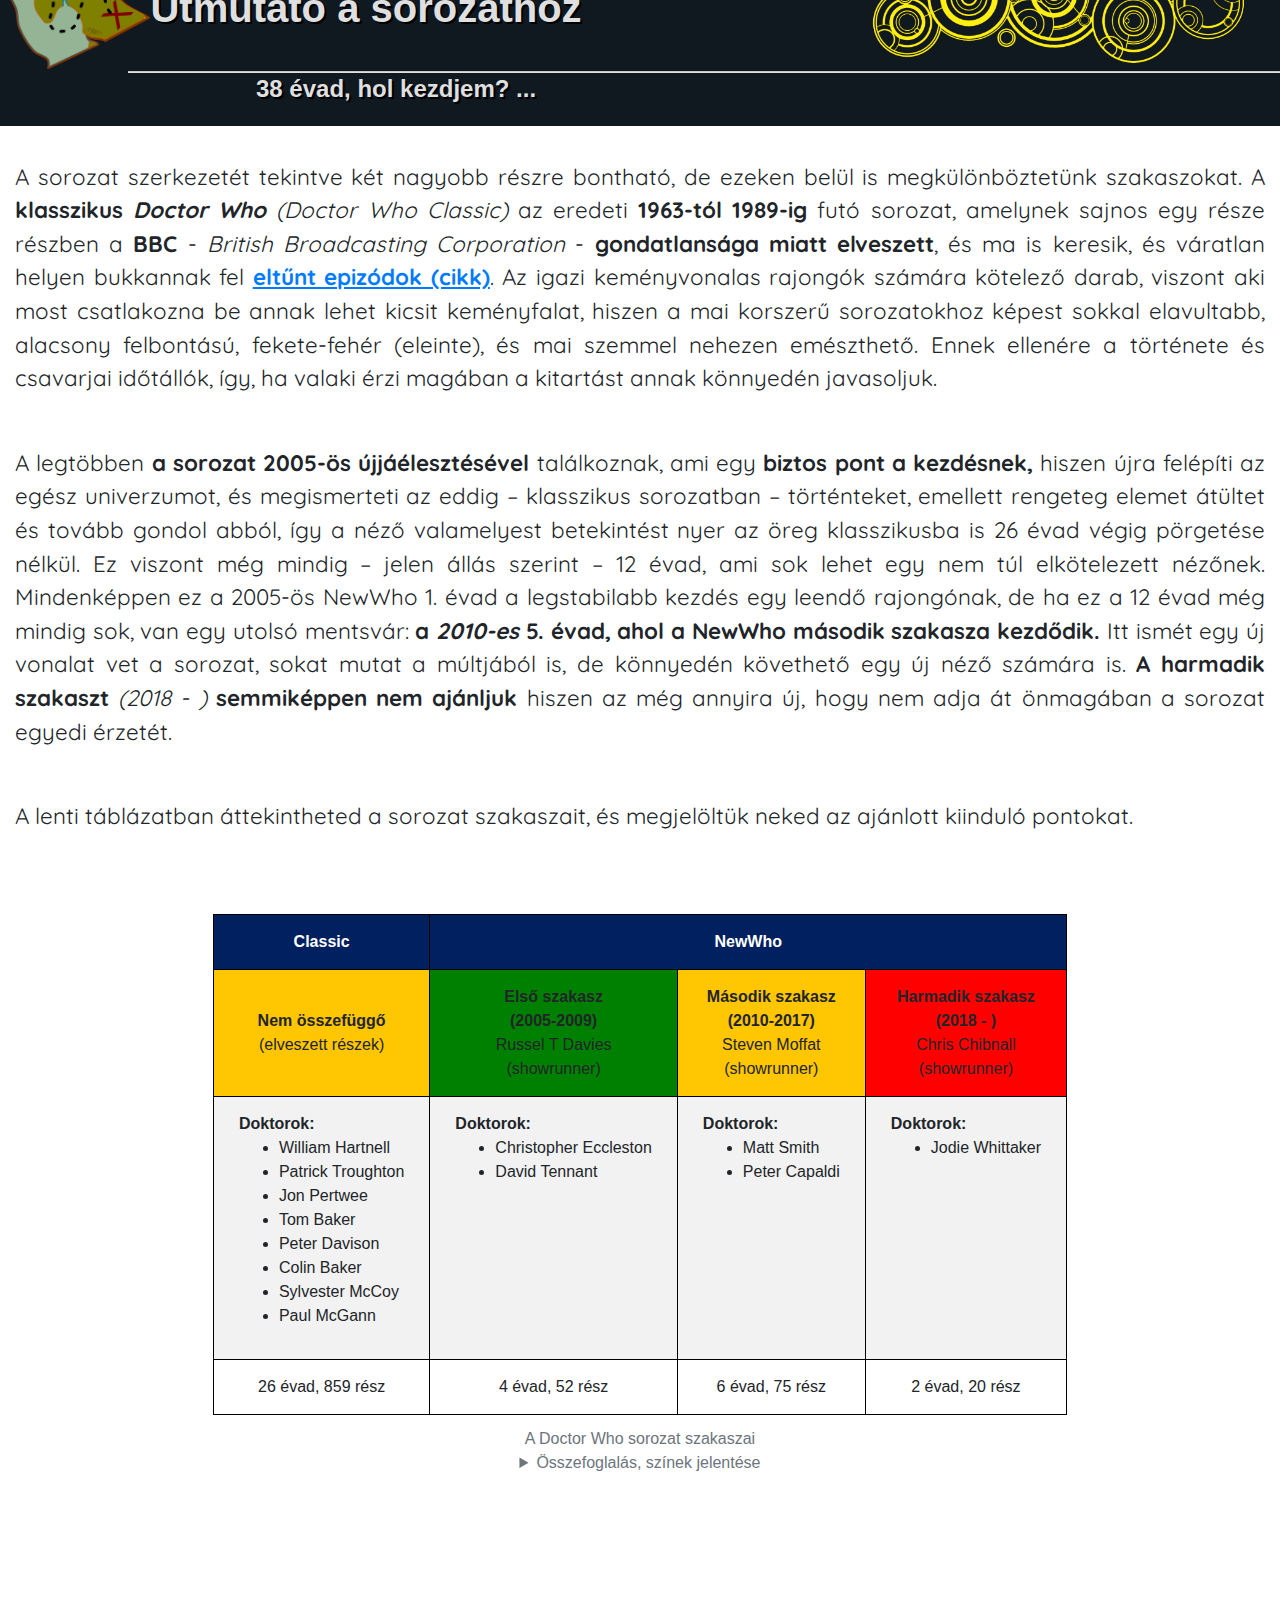
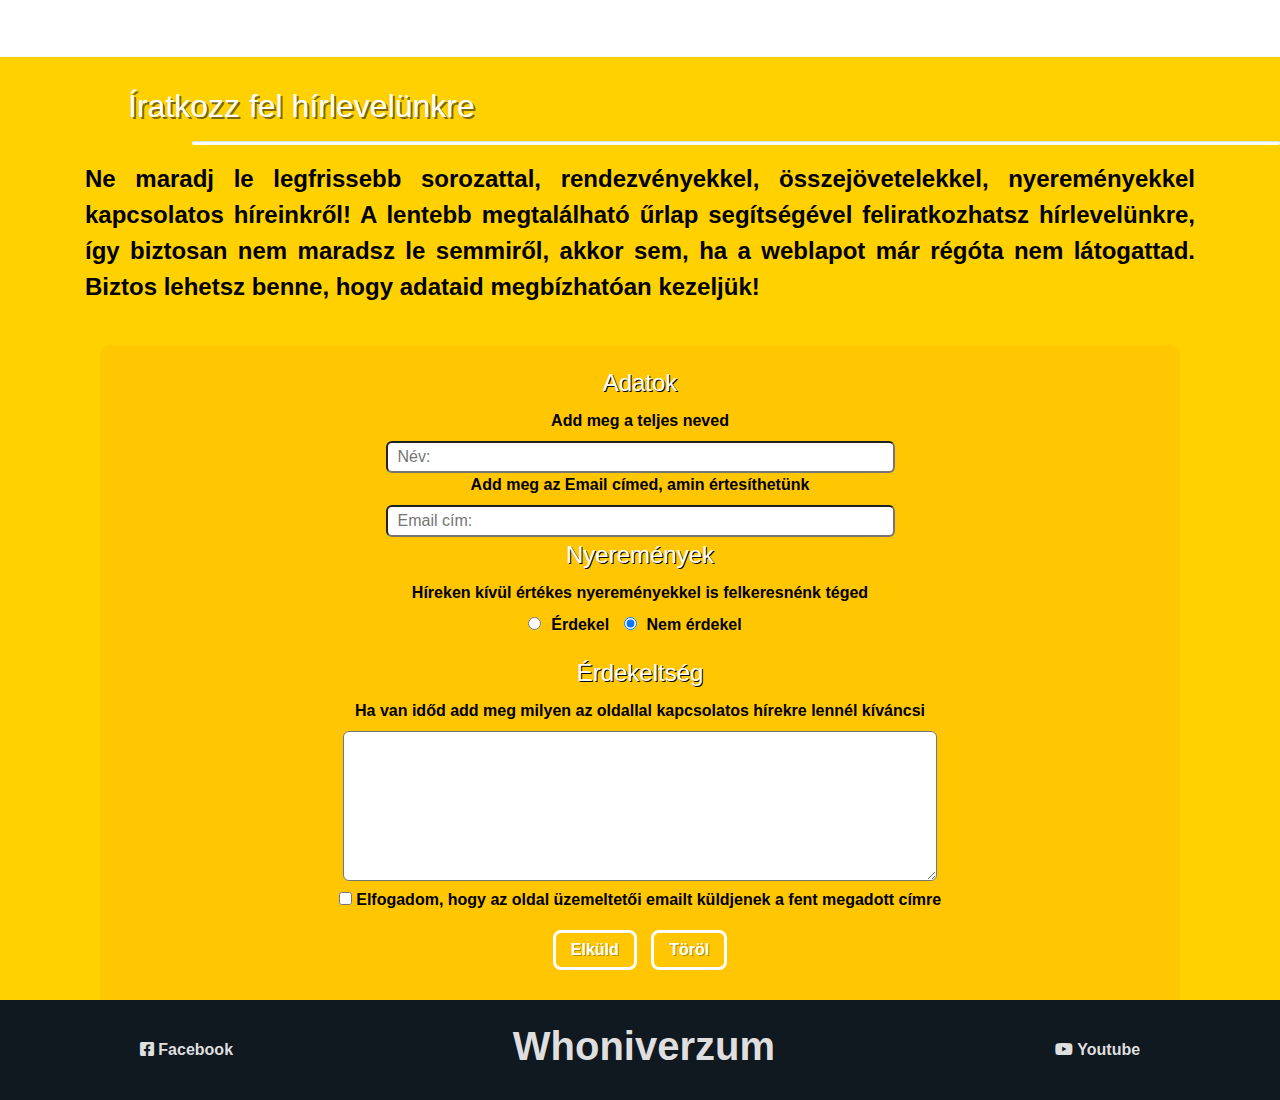
==== commit 2a5f4e0b: "high contrast" ====
--- a/index.html
+++ b/index.html
@@ -12,7 +12,8 @@
     <!--/BOOTSTRAP-->
 
     <!--CUSTOM CSS-->
-    <link rel="stylesheet" href="./css/style.css">
+    <link rel="stylesheet" href="./css/style.css" type="text/css" title="Default">
+    <link rel="alternate stylesheet" href="./css/alternate_high_contrast.css" type="text/css" title="High Contrast Larger Font Size">
     <!--/CUSTOM CSS-->
 
     <!--FONTS-->
@@ -54,7 +55,7 @@
             <!-- alt empty Decorative -->
 
             <!-- WHONIVERSE TITLE - ONLY ON SMALL SCREEN -->
-            <p class="d-md-none text-white" id="smallNavText">Whoniverzum</p>
+            <p class="d-md-none text-white my-auto" id="smallNavText">Whoniverzum</p>
 
             <!-- Toggler/collapsibe Button -->
             <button class="navbar-toggler" type="button" data-toggle="collapse" data-target="#mainNavbar">
@@ -80,6 +81,9 @@
 
                 <!-- LINKS - HIDDEN ON MEDIUM SCREEN -->
                 <ul class="navbar-nav ml-auto d-md-none d-lg-flex">
+                    <li class="nav-item">
+                        <button id="highContrastSwitch" class="nav-link text-center" role="button" onclick="switchStyle();"><span class="fas fa-low-vision"><br>High Contrast</button>
+                    </li>
                     <li class="nav-item">
                         <a class="nav-link" href="https://www.facebook.com/DoctorWho/"><span lang="en">Facebook</span> <i
                                 class="fab fa-facebook-square"></i></a>
@@ -547,14 +551,14 @@
         <section id="hirlevel">
             <h2 id="newsletter">Íratkozz fel hírlevelünkre</h2>
             <hr>
-            <div class="container">
+            <div class="container-lg">
                 <p>
                     Ne maradj le legfrissebb sorozattal, rendezvényekkel, összejövetelekkel, nyereményekkel kapcsolatos
                     híreinkről! A lentebb megtalálható űrlap segítségével feliratkozhatsz hírlevelünkre,
                     így biztosan nem maradsz le semmiről, akkor sem, ha a weblapot már régóta nem látogattad. Biztos
                     lehetsz benne, hogy adataid megbízhatóan kezeljük!
                 </p>
-                <div class="container text-center">
+                <div class="container-lg text-center">
                     <!-- SUBSCRIBE FORM -->
                     <form action="mailto:vmt982@inf.elte.hu" method="POST" enctype="text/plain">
                         <fieldset>
@@ -624,6 +628,9 @@
     </div>
     <!-- /CONTENT CONTAINER -->
 
+    <!-- STYLE SWITCHER JS-->
+    <script src="./js/styleswitcher.js"></script>
+    <!-- STYLE SWITCHER JS-->
     <!-- BOOTSTRAP JS -->
     <script src="https://code.jquery.com/jquery-3.4.1.slim.min.js"
         integrity="sha384-J6qa4849blE2+poT4WnyKhv5vZF5SrPo0iEjwBvKU7imGFAV0wwj1yYfoRSJoZ+n"
--- a/css/alternate_high_contrast.css
+++ b/css/alternate_high_contrast.css
@@ -0,0 +1,668 @@
+* {
+    box-sizing: border-box;
+}
+
+body{
+    font-family: Arial, Helvetica, sans-serif;
+}
+
+/* ================NAVBAR STYLE===================*/
+
+.navbar {
+    padding: 0px 15px 0px 15px;
+    background-color: rgba(0, 0, 0, 1.0);
+}
+
+.navbar-brand>img {
+    height: 50px;
+}
+
+.navbar-nav>li {
+    padding-right: 15px;
+    margin: auto;
+}
+
+.navbar .navbar-nav .active>.nav-link {
+    color: red !important;
+}
+
+.navbar-nav a {
+    font-size: 1.75em;
+    color: yellow !important;
+    font-family: 'Righteous', Arial, Helvetica, sans-serif;
+    text-decoration: none;
+    transition: .5s;
+    text-align: center;
+}
+
+.navbar-nav a:hover {
+    color: white !important;
+    transition: .5s;
+}
+
+#smallNavText {
+    color: yellow !important;
+    font-size: 2em !important;
+}
+
+.navbar .dropdown-menu {
+    background-color: #000;
+}
+
+.facebook-link:hover {
+    background-color: #4267B2;
+}
+
+.youtube-link:hover {
+    background-color: #FF0000;
+}
+
+.wiki-link:hover {
+    background-color: #fff;
+    color: #000 !important;
+}
+
+.InsidePageLinks {
+    position: absolute;
+    left: -750px;
+    top: inherit;
+}
+
+#highContrastSwitch{
+    color: lime;
+    background: transparent;
+    border: none;
+    transition: .5s;
+    font-size: 1.5em;
+}
+
+#highContrastSwitch:hover{
+    transform: scale(1.1);
+    transition: .5s;
+    color: red;   
+}
+
+/* ================HERO STYLE===================*/
+
+.hero-element {
+    height: 500px;
+    z-index: -1;
+    padding: 0;
+    background-color: #000;
+    background-position: center center;
+    background-repeat: no-repeat;
+}
+
+.h-main {
+    background-image: url("../img/Hero.png");
+}
+
+.h-classic {
+    background-image: url("../img/HeroClassic.png");
+}
+
+.h-doctors {
+    background-image: url("../img/alldoctors.png");
+    background-position: center top;
+}
+
+.h-newWho {
+    background-image: url("../img/NewWhoHero.jpg");
+    background-position: center top;
+}
+
+#PageTitleHero h1 {
+    color: limegreen;
+    margin: auto;
+    text-align: center;
+    text-shadow: 2px 2px black;
+}
+
+#PageTitleHero_D h1 {
+    color: yellow;
+    text-align: center;
+    text-shadow: 2px 2px black;
+}
+
+#PageTitleHero {
+    height: inherit;
+    display: flex;
+    justify-content: center;
+}
+
+#PageTitleHero_D {
+    height: inherit;
+    display: flex;
+    justify-content: center;
+    align-items: flex-end;
+}
+
+@media (max-width: 830px) {
+    #T_First, #T_First_D {
+        font-size: 1.35em;
+    }
+    #T_Second {
+        font-size: 1em;
+    }
+}
+
+@media (min-width: 830px) {
+    #T_First, #T_First_D {
+        font-size: 3.2em;
+    }
+    #T_Second {
+        font-size: 1.5em;
+    }
+}
+
+/* ================SECTION STYLE===================*/
+
+.sectionHeader {
+    display: flex;
+    align-items: center;
+    justify-content: center;
+    height: 400px;
+    background-color: #000;
+}
+
+.sectionHeader-small {
+    display: flex;
+    align-items: center;
+    justify-content: flex-start;
+    height: 120px;
+    background-color: #000;
+    text-shadow: 2px 2px #000;
+}
+
+.smallSeparator {
+    padding-top: 80px;
+}
+
+.sectionHeader h2, h3 {
+    color: limegreen;
+    font-family: 'Arnold', Arial, Helvetica, sans-serif;
+    font-weight: 800;
+    z-index: 5;
+}
+
+.sectionHeader-small h3 {
+    margin-left: 5%;
+}
+
+@media (max-width: 768px) {
+    .sectionHeader .jc {
+        justify-content: center;
+    }
+    .sectionHeader h2 {
+        margin: auto;
+        margin-bottom: 0;
+        padding-bottom: 5px;
+        font-size: 2.5em;
+        text-align: center;
+    }
+    .sectionHeader h3 {
+        font-size: 2.1em;
+        text-align: center;
+    }
+    .sectionHeader hr {
+        height: 1px;
+        background-color: limegreen;
+        margin-left: 10%;
+        margin-right: 10%;
+        margin-top: 2px;
+        margin-bottom: 2px;
+    }
+    .sectionHeader img {
+        max-height: 100px;
+    }
+}
+
+@media (min-width: 768px) {
+    .sectionHeader h2 {
+        padding-top: 45px;
+        margin-left: 15%;
+        margin-bottom: 0;
+        font-size: 4.5em;
+    }
+    .sectionHeader h3 {
+        margin-left: 20%;
+        font-size: 3.5em;
+        padding-top: 0px;
+    }
+    .sectionHeader hr {
+        height: 1px;
+        background-color: limegreen;
+        margin-left: 10%;
+        margin-top: 2px;
+        margin-bottom: 2px;
+    }
+}
+
+#kezdolaptitle {
+    display: flex;
+    align-items: flex-end;
+    padding-top: 20px;
+}
+
+#kezdolaptitle img {
+    padding-right: 15px;
+}
+
+.sectionContent {
+    padding-bottom: 90px;
+    background-color: #000;
+}
+
+.sectionContent a:link {
+    text-decoration: underline;
+    font-weight: bold;
+    color: lightskyblue;
+}
+
+.sectionContent a:visited {
+    color: magenta;
+}
+
+.mydark-bg {
+    background-color: #000;
+}
+
+.my-col-flex {
+    display: flex;
+    flex-direction: column;
+    justify-content: space-around;
+}
+
+.mylight-bg {
+    background-color: #000;
+}
+
+.mydkblue-bg {
+    background-color: #000;
+}
+
+@media (max-width: 992px) {
+    .pd0-medium {
+        padding: 0px;
+    }
+    .nm-medium {
+        margin: 0px;
+        max-width: 100%;
+    }
+}
+
+article p {
+    line-height: 2em;
+    font-family: 'Quicksand', Arial, Helvetica, sans-serif;
+    font-weight: 500;
+    font-size: 1.5em;
+    padding-top: 30px;
+    text-align: justify;
+    color: lime;
+}
+
+@media (max-width: 576px) {
+    article p {
+        line-height: 2em;
+        font-size: 1em;
+    }
+}
+
+article h4 {
+    font-style: italic;
+    text-align: left;
+    padding-top: 10px;
+    color: orange;
+    font-size: 2.2em;
+}
+
+aside {
+    border-radius: 15px 5px 15px 5px;
+    padding: 10px 10px;
+    text-align: justify;
+    background-color: #000;
+    border: 1px solid white;
+    color: lime;
+    font-size: 1.2em;
+    text-shadow: 1px 1px black;
+}
+
+@media (max-width: 576px)
+{
+    aside{
+        font-size: 1em;
+    }
+}
+
+aside h4 {
+    font-style: italic;
+    color: orange;
+}
+
+#trailerCaption {
+    font-size: 1.5em;
+    font-weight: 600;
+    margin-top: 20px;
+    margin-left: 4%;
+    margin-bottom: 0;
+    color: limegreen;
+}
+
+.mediaArea {
+    margin-top: 40px;
+}
+
+.media-video {
+    border: 1px solid rgba(0, 0, 0, 0.5);
+    border-radius: 5px;
+    overflow: hidden;
+}
+
+#gallifreyImageBackground {
+    background-color: #000;
+    text-align: center;
+}
+
+.sectionSepImgContainer {
+    display: flex;
+    justify-content: flex-end;
+}
+
+@media (min-width: 768px) {
+    .sectionHeader img {
+        max-height: 130px;
+    }
+}
+
+.MainText {
+    font-family: 'Quicksand', Arial, Helvetica, sans-serif;
+    font-size: 2.4em;
+    padding-top: 35px;
+    text-align: justify;
+    color: lime;
+}
+
+.MainText b{
+    color: lightcyan;
+}
+
+@media (max-width: 768px) {
+    article, .MainText {
+        font-size: 1.4em;
+    }
+}
+
+#tardisOnStreet {
+    margin: auto;
+    margin-top: 60px;
+    padding: 2px 2px;
+}
+
+figure, figcaption {
+    text-align: center;
+}
+
+#tardisOnStreet img {
+    max-height: 400px;
+}
+
+.preview {
+    transition: .5s;
+}
+
+.preview:hover {
+    transform: scale(1.03);
+    opacity: 0.9;
+    transition: .5s;
+}
+
+/* TABLE STYLE*/
+
+#szakaszTable {
+    margin: 80px auto;
+    text-align: center;
+}
+
+table, th, td {
+    border: 1px solid white;
+}
+
+table caption {
+    text-align: center;
+}
+
+#szakaszTable caption table {
+    margin: 10px auto;
+}
+
+table caption{
+    color: lime;
+}
+
+#szakaszTable caption td {
+    padding: 0px 0px;
+}
+
+@media (min-width: 768px) {
+    #szakaszTable th, td {
+        padding: 15px 25px 15px 25px;
+    }
+}
+
+@media (max-width: 768px) {
+    table td ul {
+        padding-left: 25px;
+    }
+}
+
+@media (max-width: 576px) {
+    #szakaszTable {
+        font-size: 0.6em;
+    }
+}
+
+#szakaszTable th {
+    background-color: #040718ee;
+    color: lime;
+    text-align: center;
+    vertical-align: middle;
+    padding-top: 15px;
+    padding-bottom: 15px;
+}
+
+#szakaszTable td{
+    color: lime;
+}
+
+#szakaszTable tr:nth-child(3) {
+    text-align: left;
+    vertical-align: top;
+}
+
+.table-recommended-bg {
+    background-color: green;
+    color: #000 !important;
+}
+
+.table-notrecommended-bg {
+    background-color: red;
+    color: #000 !important;
+}
+
+.table-mild-recommended-bg {
+    background-color: #ffc601;
+    color: #000 !important;
+}
+
+.table-recommended {
+    color: green;
+    font-weight: bold;
+    text-shadow: 1px 1px black;
+}
+
+.table-notrecommended {
+    color: red;
+    font-weight: bold;
+    text-shadow: 1px 1px black;
+}
+
+.table-mild-recommended {
+    color: #ffc601;
+    font-weight: bold;
+    text-shadow: 1px 1px black;
+}
+
+.monster-table {
+    background-color: #efefef;
+}
+
+.monster-table th {
+    text-align: center;
+}
+
+.monster-table tr td:first-child {
+    font-weight: bold;
+}
+
+/* HIRLEVEL STYLE*/
+
+#hirlevel {
+    background-color: #000;
+    color: lime;
+    padding-top: 30px;
+}
+
+#hirlevel hr {
+    background-color: limegreen;
+    height: 3px;
+    margin-left: 15%;
+    border-radius: 4px;
+}
+
+#hirlevel h2 {
+    margin-left: 10%;
+    text-shadow: 2px 2px rgba(0, 0, 0, 0.5);
+    font-size: 3em;
+}
+
+#hirlevel p {
+    text-align: justify;
+    /*text-shadow: 2px 2px rgba(0,0,0,0.4);*/
+    color: #000;
+    font-weight: 600;
+    font-size: 1.5em;
+}
+
+/* HIRLEVEL FORM */
+
+#hirlevel form {
+    padding-top: 20px;
+    padding-bottom: 20px;
+    margin-top: 40px;
+    background-color: #111111;
+    border-radius: 10px 10px 0px 0px;
+    border: 1px solid white;
+}
+
+#hirlevel legend{
+    color: red;
+}
+
+#hirlevel form input, #hirlevel form textarea{
+    background-color: #000;
+    color: cyan;
+    font-size: 1.4em;
+}
+
+#hirlevel form input::placeholder, #hirlevel form textarea::placeholder{
+    color: cyan;
+}
+
+@media(max-width: 780px) {
+    #hirlevel h2 {
+        font-size: 2rem;
+    }
+    .textInput {
+        width: 85%;
+        padding: 2px 10px;
+        border-radius: 6px 6px;
+    }
+    #hirlevel form label {
+        font-size: 0.8em;
+    }
+    #hirlevel p {
+        font-size: 1em;
+    }
+}
+
+@media(min-width: 780px) {
+    .textInput {
+        padding: 2px 10px;
+        border-radius: 6px 6px;
+    }
+}
+
+#hirlevel form label {
+    color: lime;
+    font-weight: bold;
+}
+
+#lv1, #lv2 {
+    padding: 0px 10px 10px 10px;
+}
+
+#hirlevel form legend {
+    text-shadow: 1px 1px black;
+    text-align: center;
+}
+
+.myformButton {
+    background-color: transparent;
+    border: 3px solid white;
+    color: yellow;
+    border-radius: 8px;
+    font-weight: bold;
+    padding: 5px 15px;
+    text-shadow: 1px 1px rgba(0, 0, 0, 0.3);
+    transition: .5s;
+    margin: 10px 5px;
+}
+
+.myformButton:hover {
+    transition: .5s;
+    color: #c70009;
+    border-color: #c70009;
+}
+
+.myformButton:focus {
+    transition: .5s;
+    color: #0024c7;
+    border-color: #0024c7;
+}
+
+/* FOOTER STYLE */
+
+footer {
+    height: 100px;
+    display: flex;
+    align-items: center;
+    justify-content: space-around;
+    background-color: #020202;
+}
+
+footer h1, footer a {
+    color: yellow;
+    text-decoration: none;
+    font-weight: 800;
+}
+
+footer a:hover {
+    color: lime;
+    text-decoration: none;
+}
+
+@media (max-width: 576px) {
+    footer h1, footer a {
+        font-size: 1rem;
+    }
+}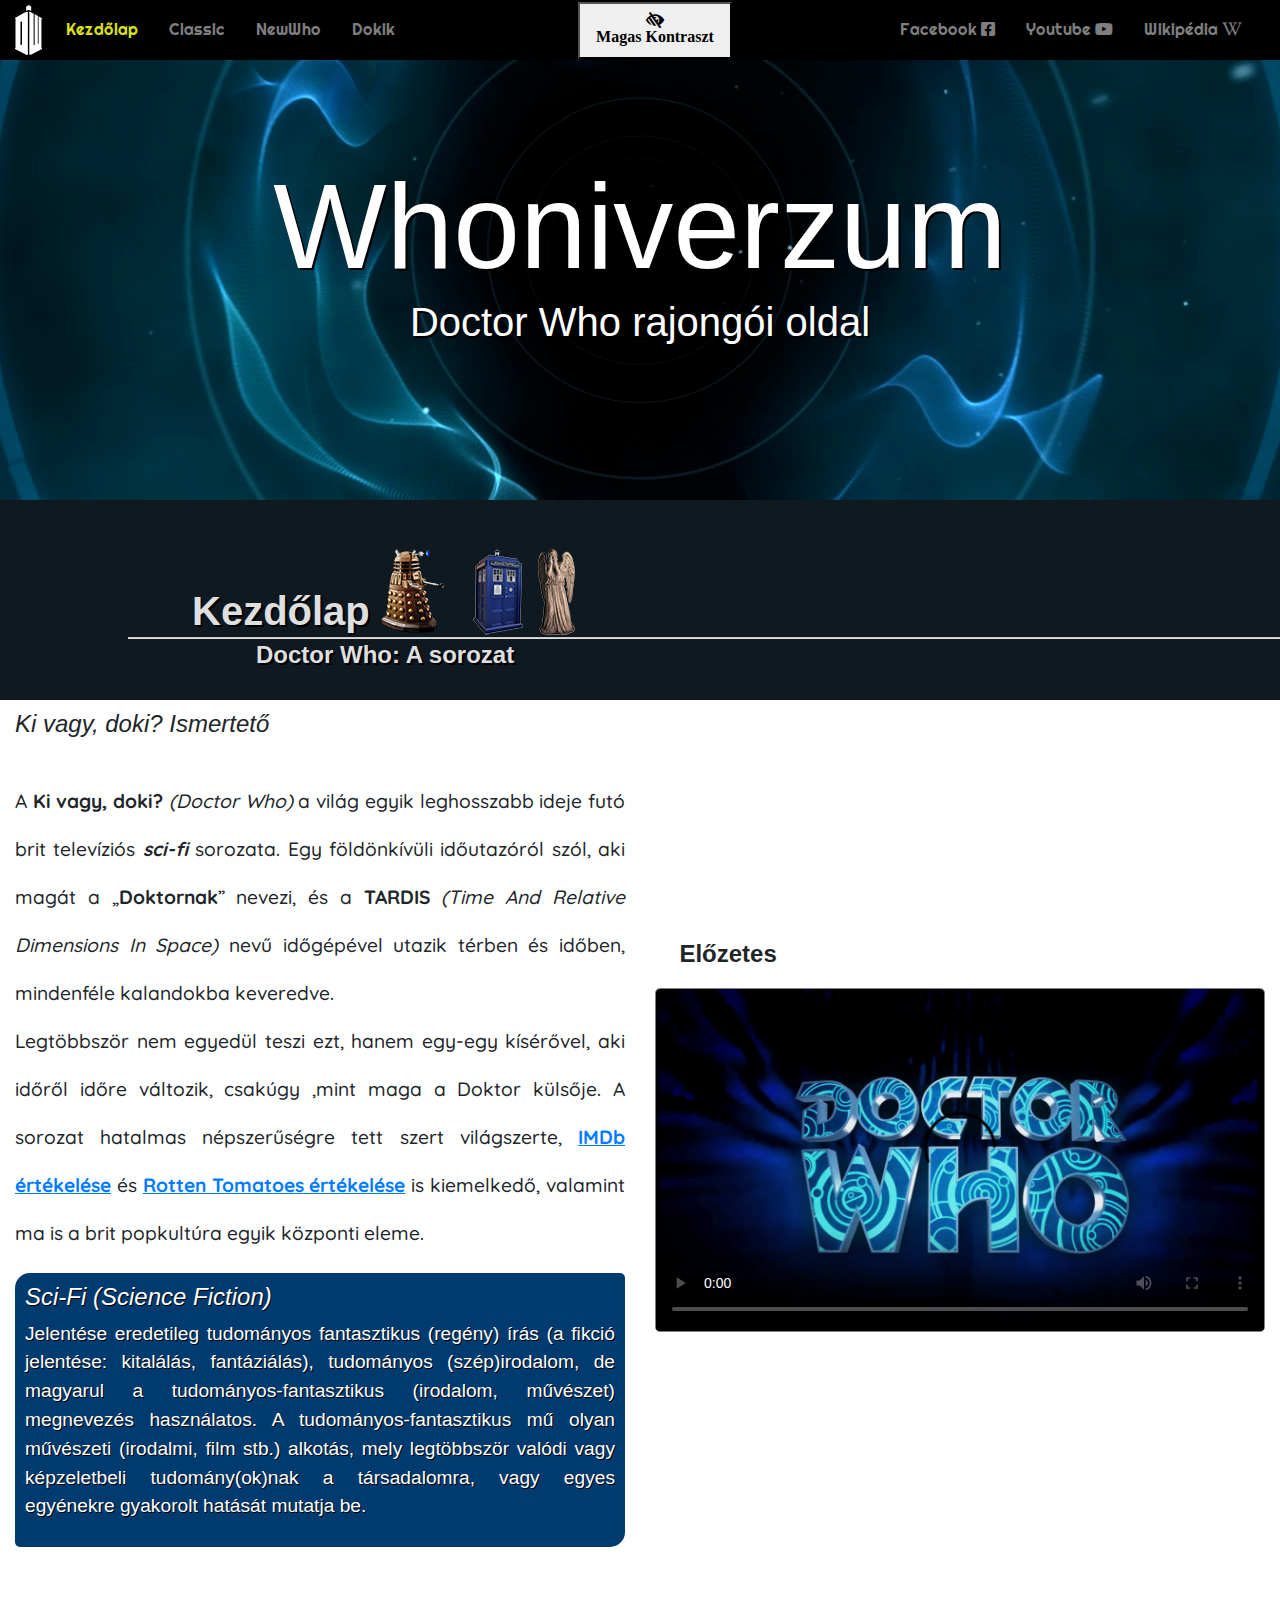
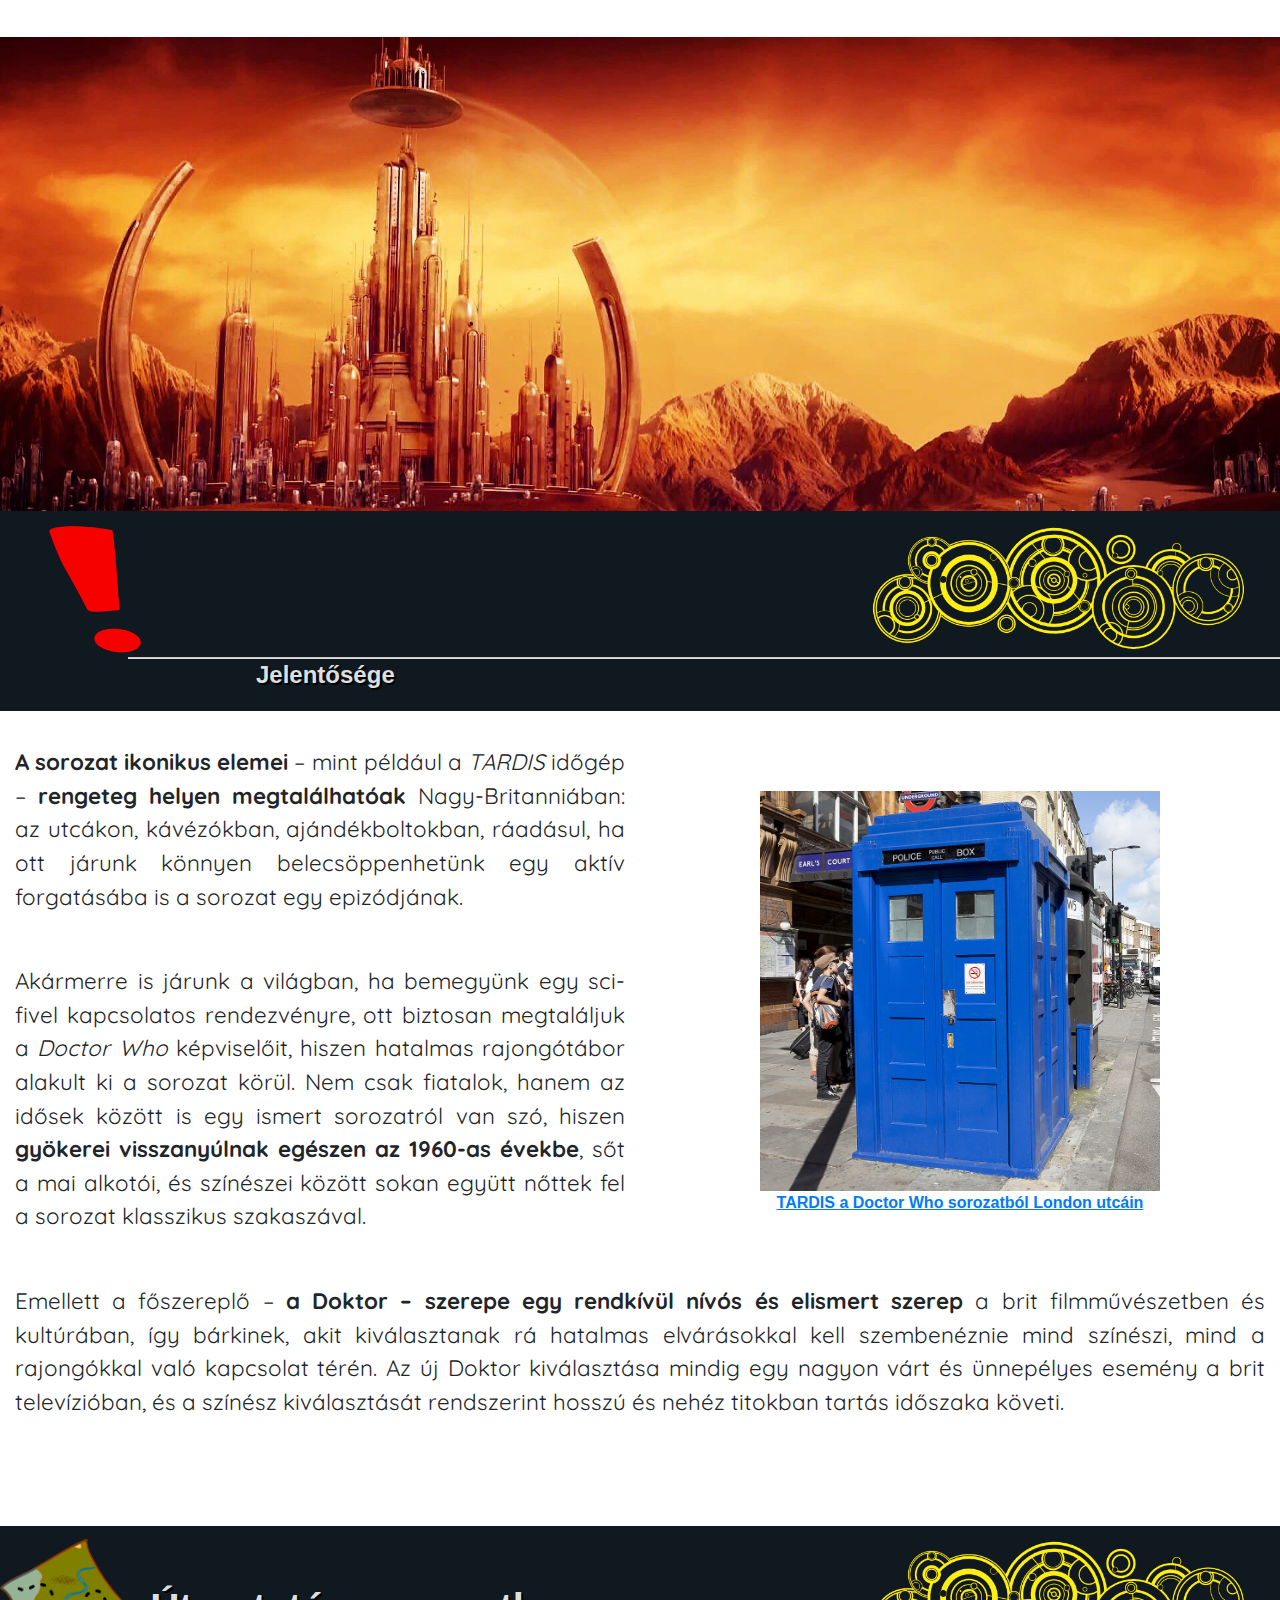
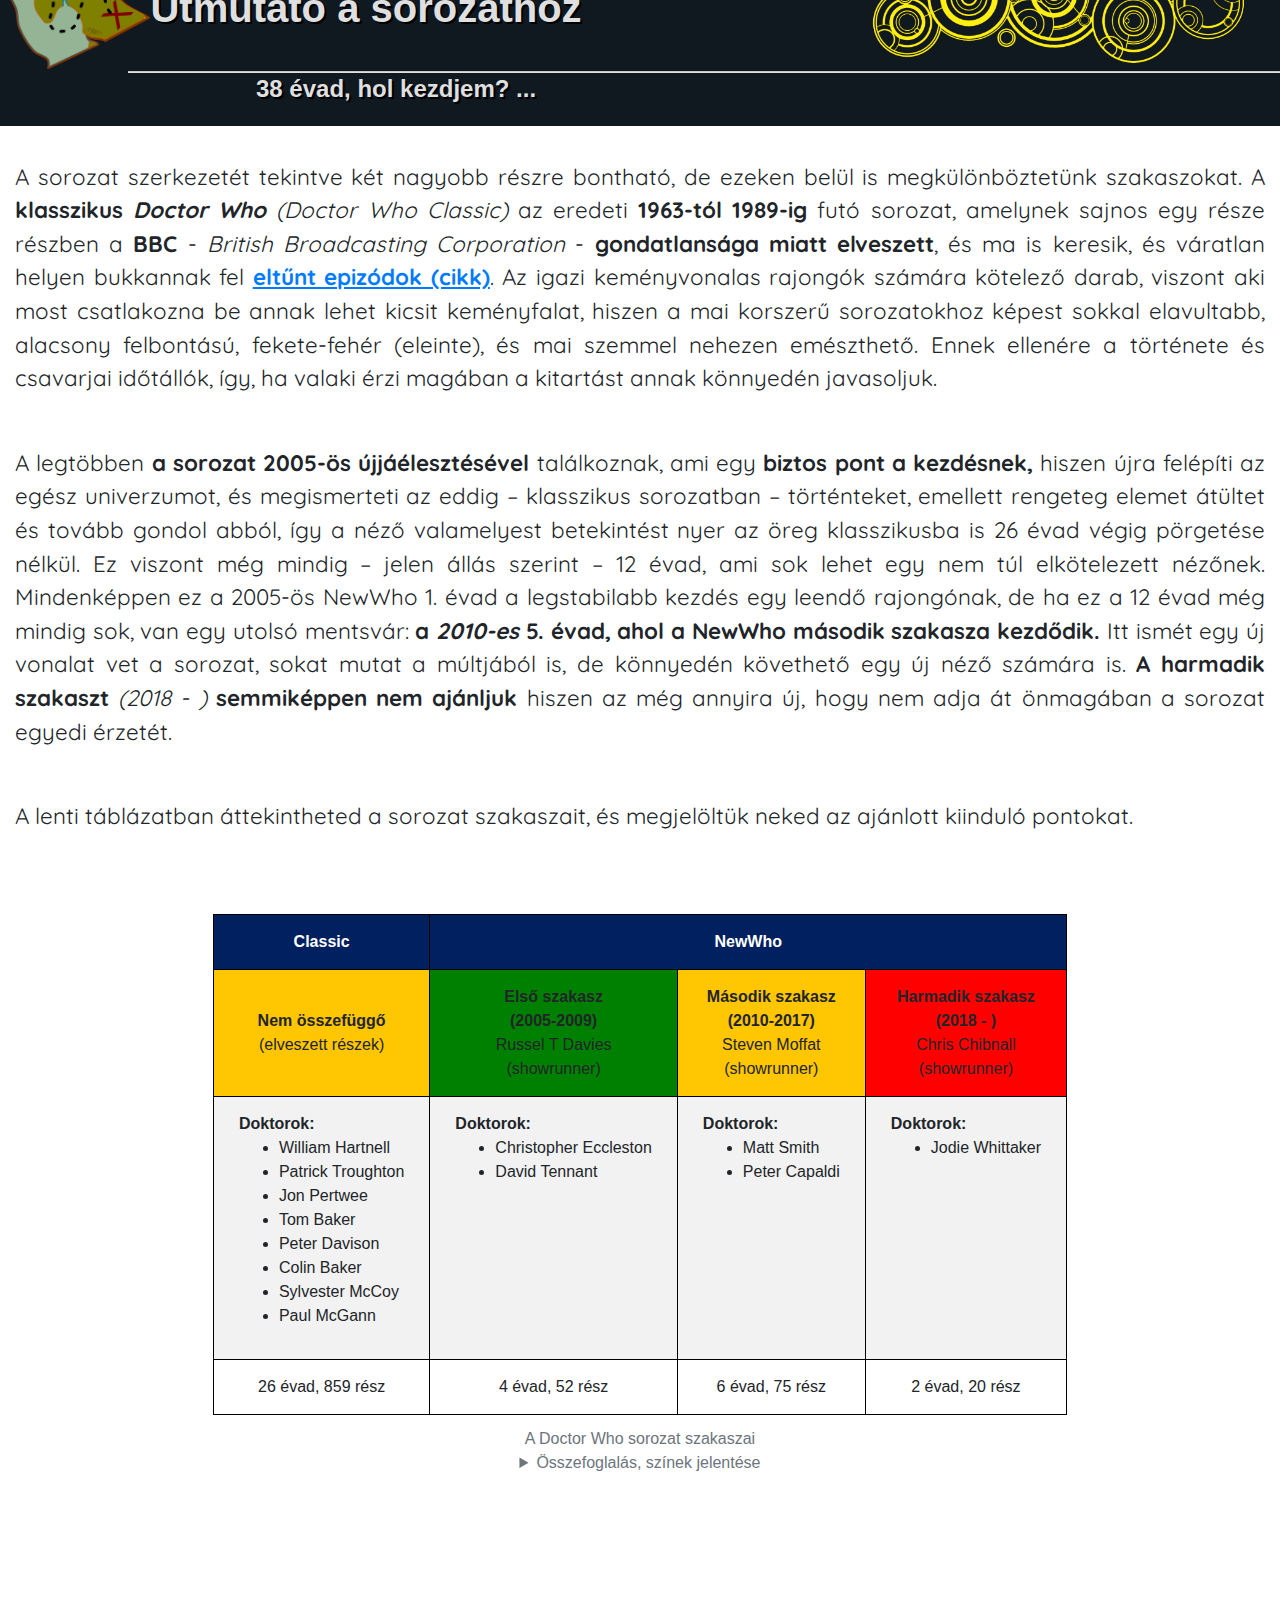
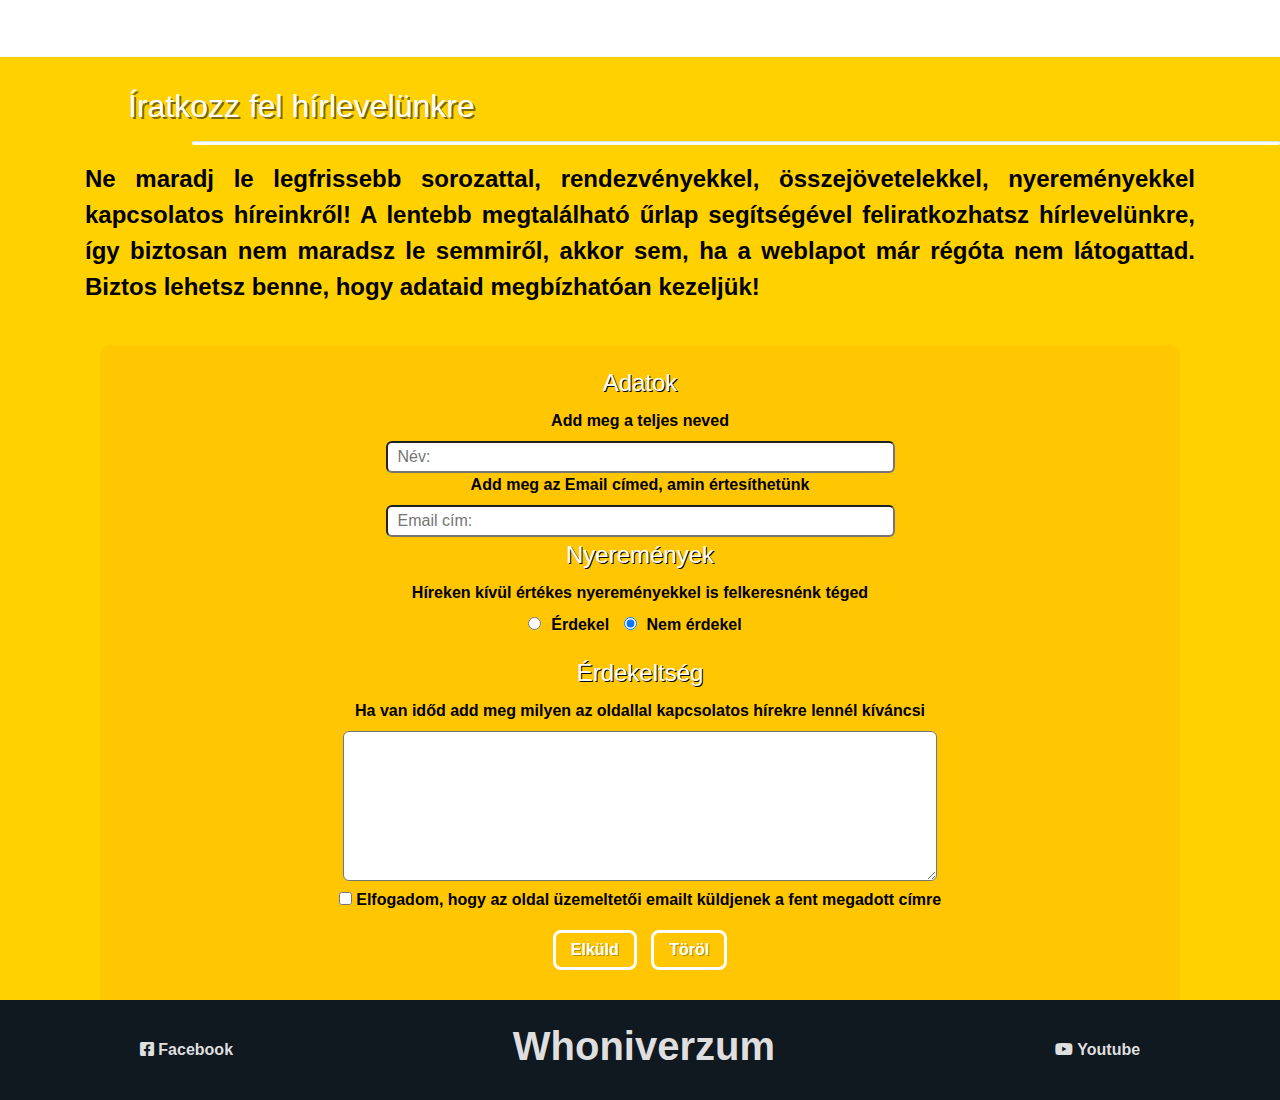
==== commit 4814be94: "high contrast kinda finished" ====
--- a/index.html
+++ b/index.html
@@ -79,11 +79,10 @@
                     </li>
                 </ul>
 
+
+                <button id="highContrastSwitch" class="nav-link text-center" role="button" onclick="switchStyle();"><span class="fas fa-low-vision"><br>Magas Kontraszt</button>
                 <!-- LINKS - HIDDEN ON MEDIUM SCREEN -->
                 <ul class="navbar-nav ml-auto d-md-none d-lg-flex">
-                    <li class="nav-item">
-                        <button id="highContrastSwitch" class="nav-link text-center" role="button" onclick="switchStyle();"><span class="fas fa-low-vision"><br>High Contrast</button>
-                    </li>
                     <li class="nav-item">
                         <a class="nav-link" href="https://www.facebook.com/DoctorWho/"><span lang="en">Facebook</span> <i
                                 class="fab fa-facebook-square"></i></a>
--- a/css/alternate_high_contrast.css
+++ b/css/alternate_high_contrast.css
@@ -18,7 +18,7 @@
 }
 
 .navbar-nav>li {
-    padding-right: 15px;
+    padding-right: 5px;
     margin: auto;
 }
 
@@ -27,7 +27,7 @@
 }
 
 .navbar-nav a {
-    font-size: 1.75em;
+    font-size: 1.5em;
     color: yellow !important;
     font-family: 'Righteous', Arial, Helvetica, sans-serif;
     text-decoration: none;
@@ -187,6 +187,7 @@
 
 .sectionHeader-small h3 {
     margin-left: 5%;
+    font-size: 2.75em;
 }
 
 @media (max-width: 768px) {
@@ -222,7 +223,7 @@
         padding-top: 45px;
         margin-left: 15%;
         margin-bottom: 0;
-        font-size: 4.5em;
+        font-size: 4.3em;
     }
     .sectionHeader h3 {
         margin-left: 20%;
@@ -281,14 +282,13 @@
     background-color: #000;
 }
 
-@media (max-width: 992px) {
-    .pd0-medium {
-        padding: 0px;
-    }
-    .nm-medium {
-        margin: 0px;
-        max-width: 100%;
-    }
+.pd0-medium {
+    padding: 0px;
+}
+
+.nm-medium {
+    margin: 0px;
+    max-width: 100%;
 }
 
 article p {
@@ -416,11 +416,16 @@
     transition: .5s;
 }
 
+#dalekCarousel, #cybermanCarousel{
+    text-align: center;
+}
+
 /* TABLE STYLE*/
 
 #szakaszTable {
     margin: 80px auto;
     text-align: center;
+    font-size: 1.35em;
 }
 
 table, th, td {
@@ -513,11 +518,21 @@
 }
 
 .monster-table {
-    background-color: #efefef;
+    background-color: #000;
+    border: 1px solid white;
+    color: lime;
+    font-size: 1.6em;
+}
+
+@media (max-width: 1200px){
+    .monster-table{
+        font-size: 1.2em;
+    }
 }
 
 .monster-table th {
     text-align: center;
+    color: cyan;
 }
 
 .monster-table tr td:first-child {
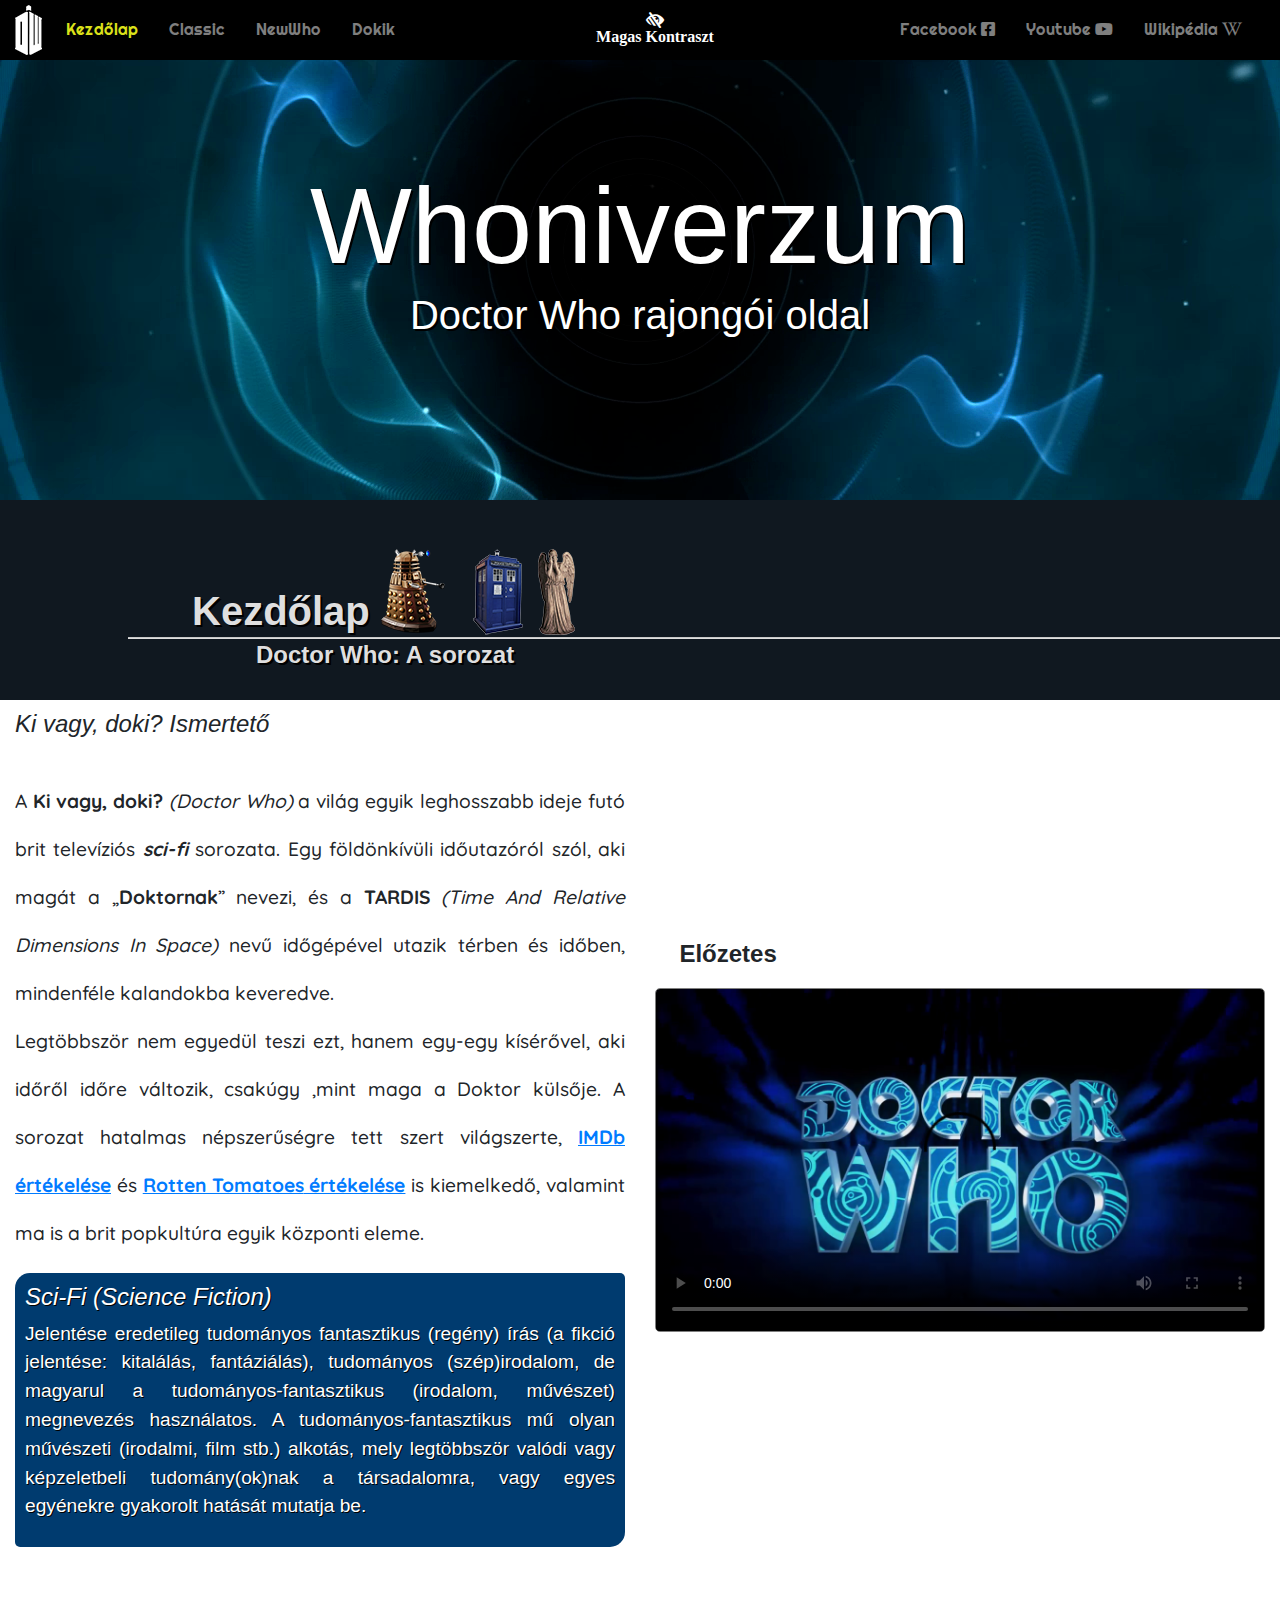
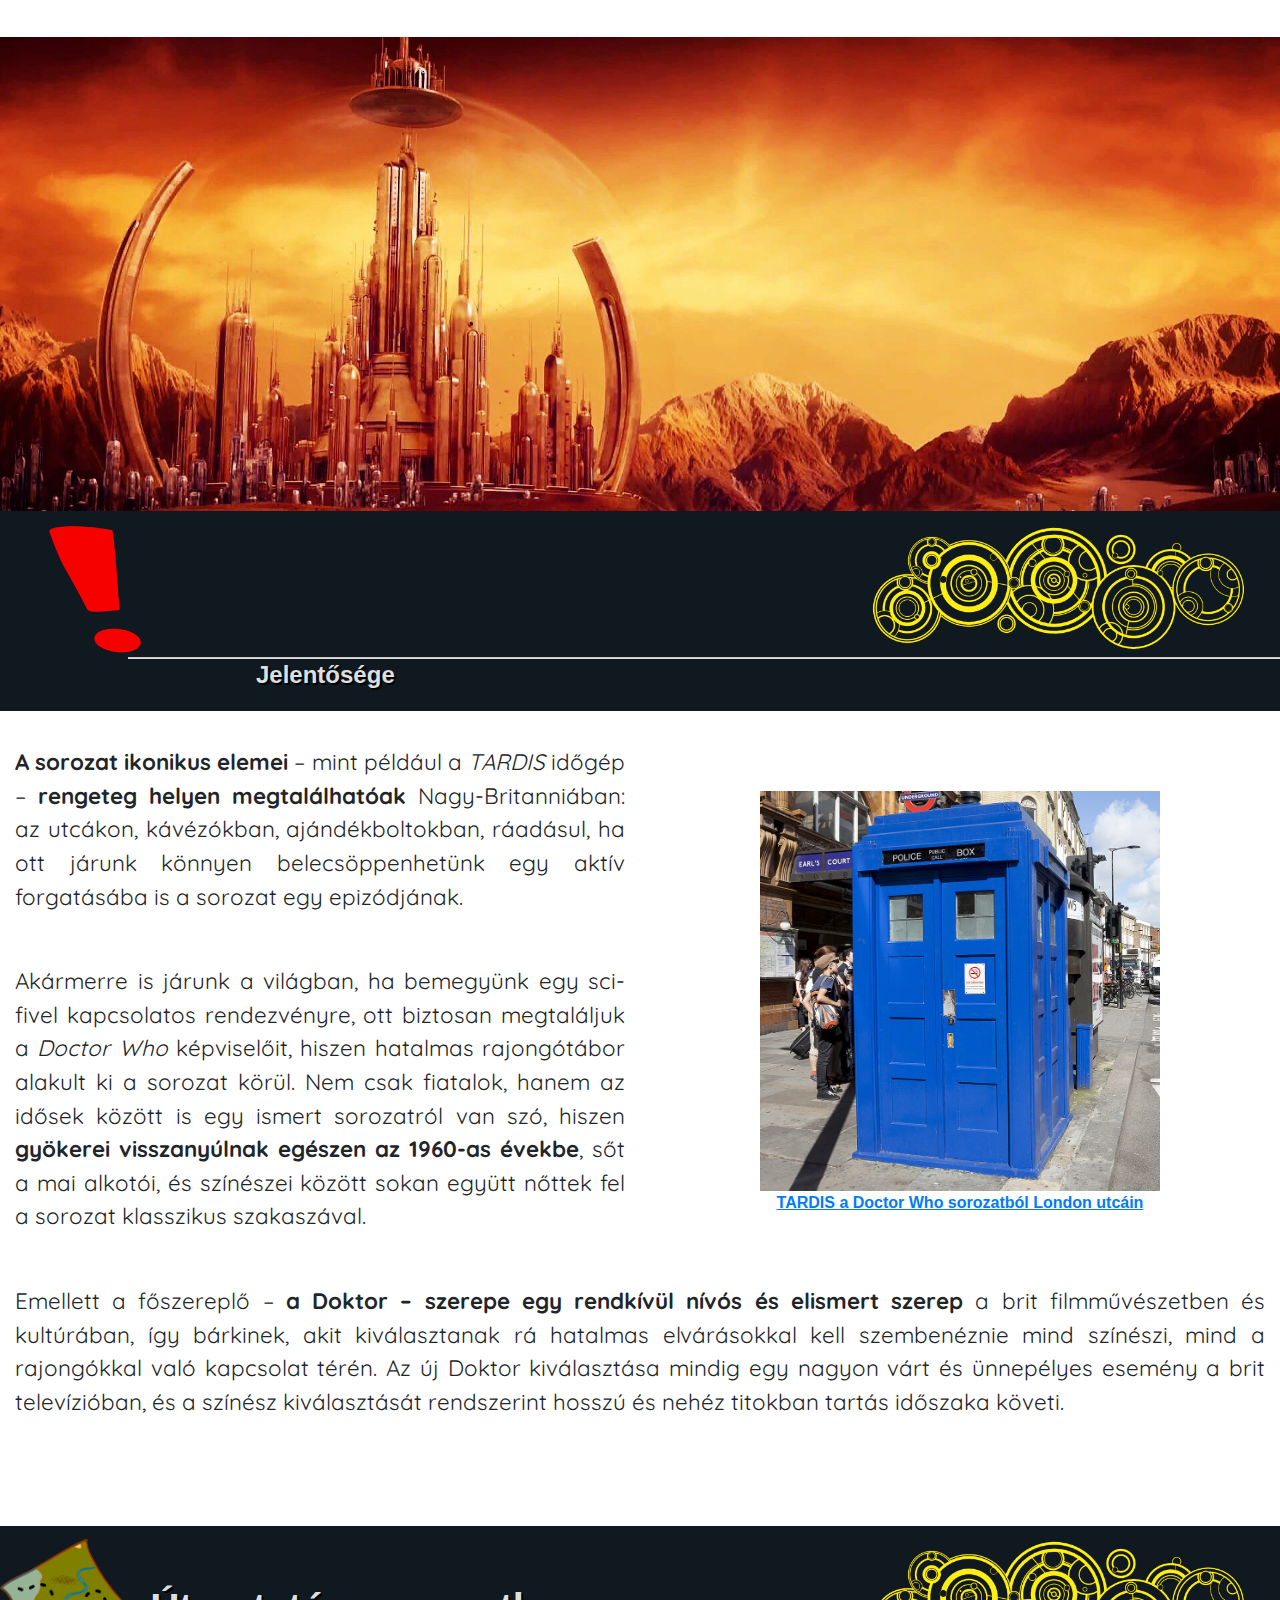
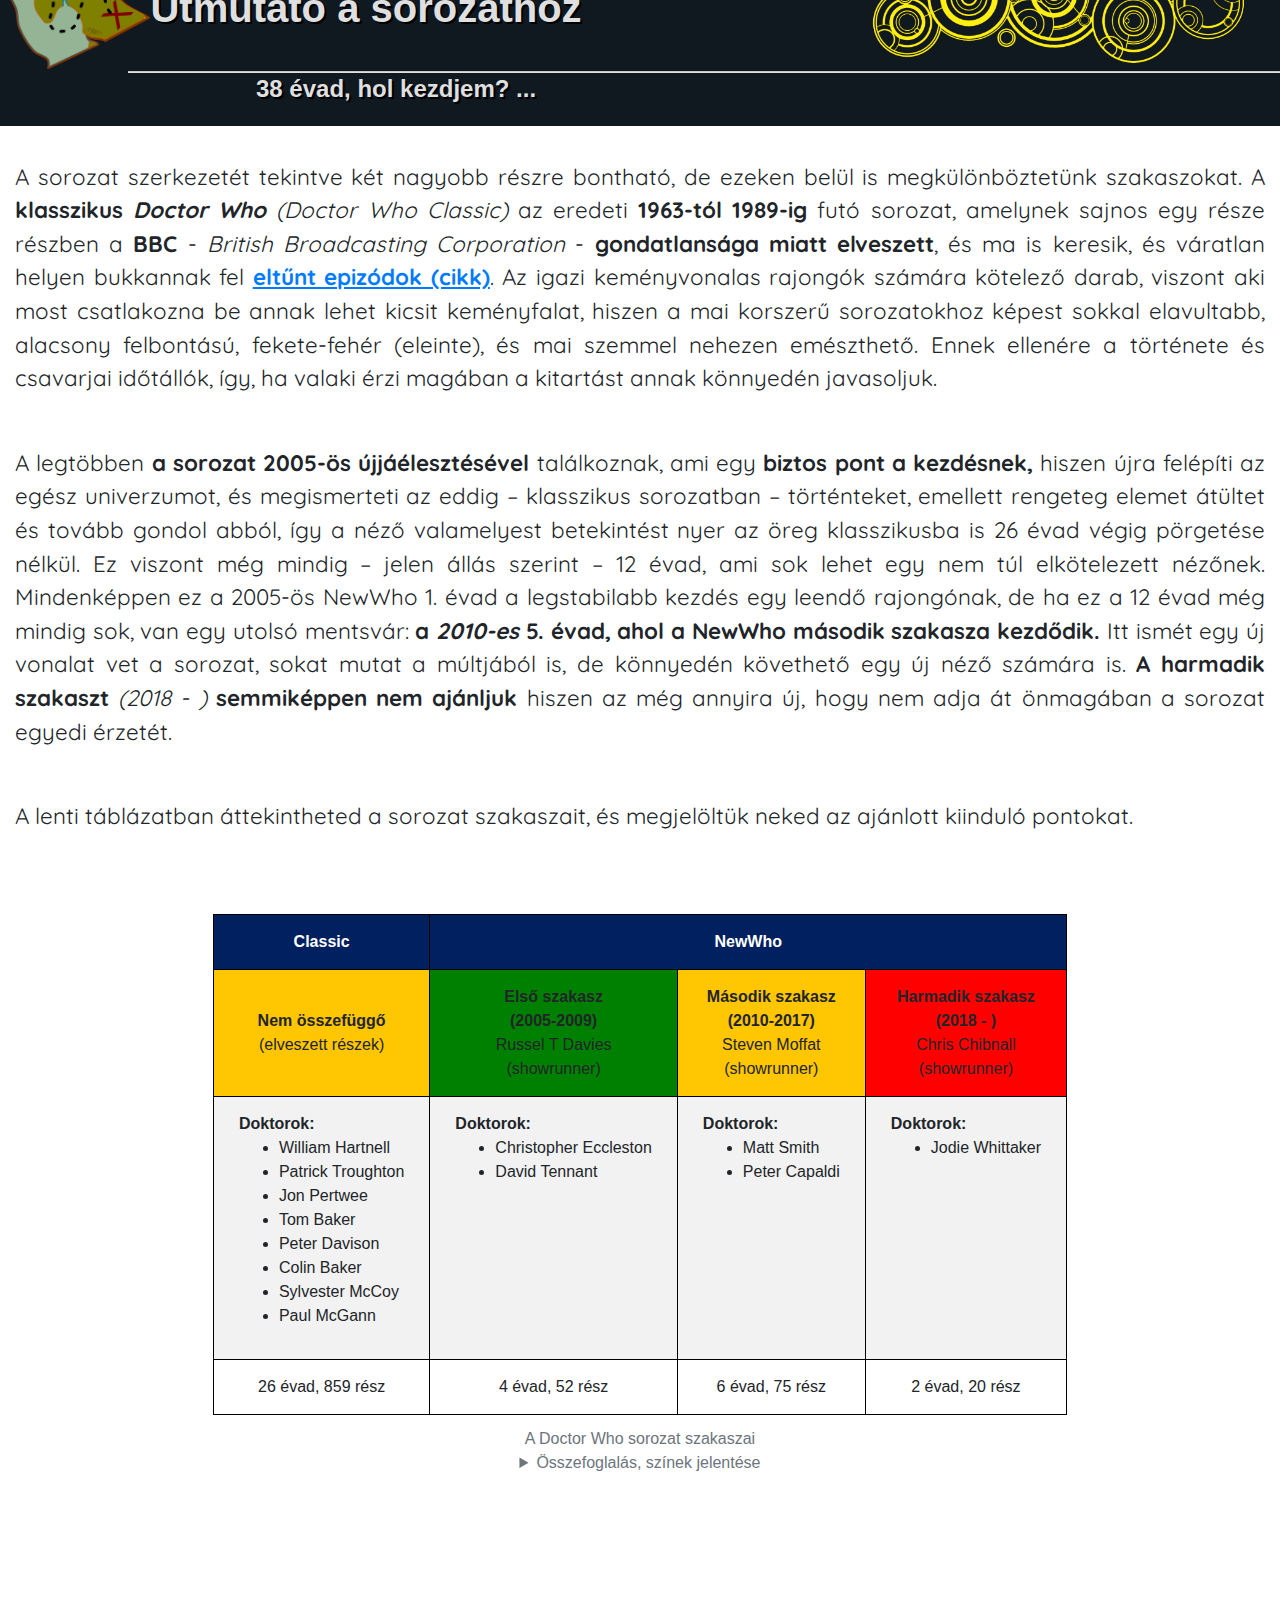
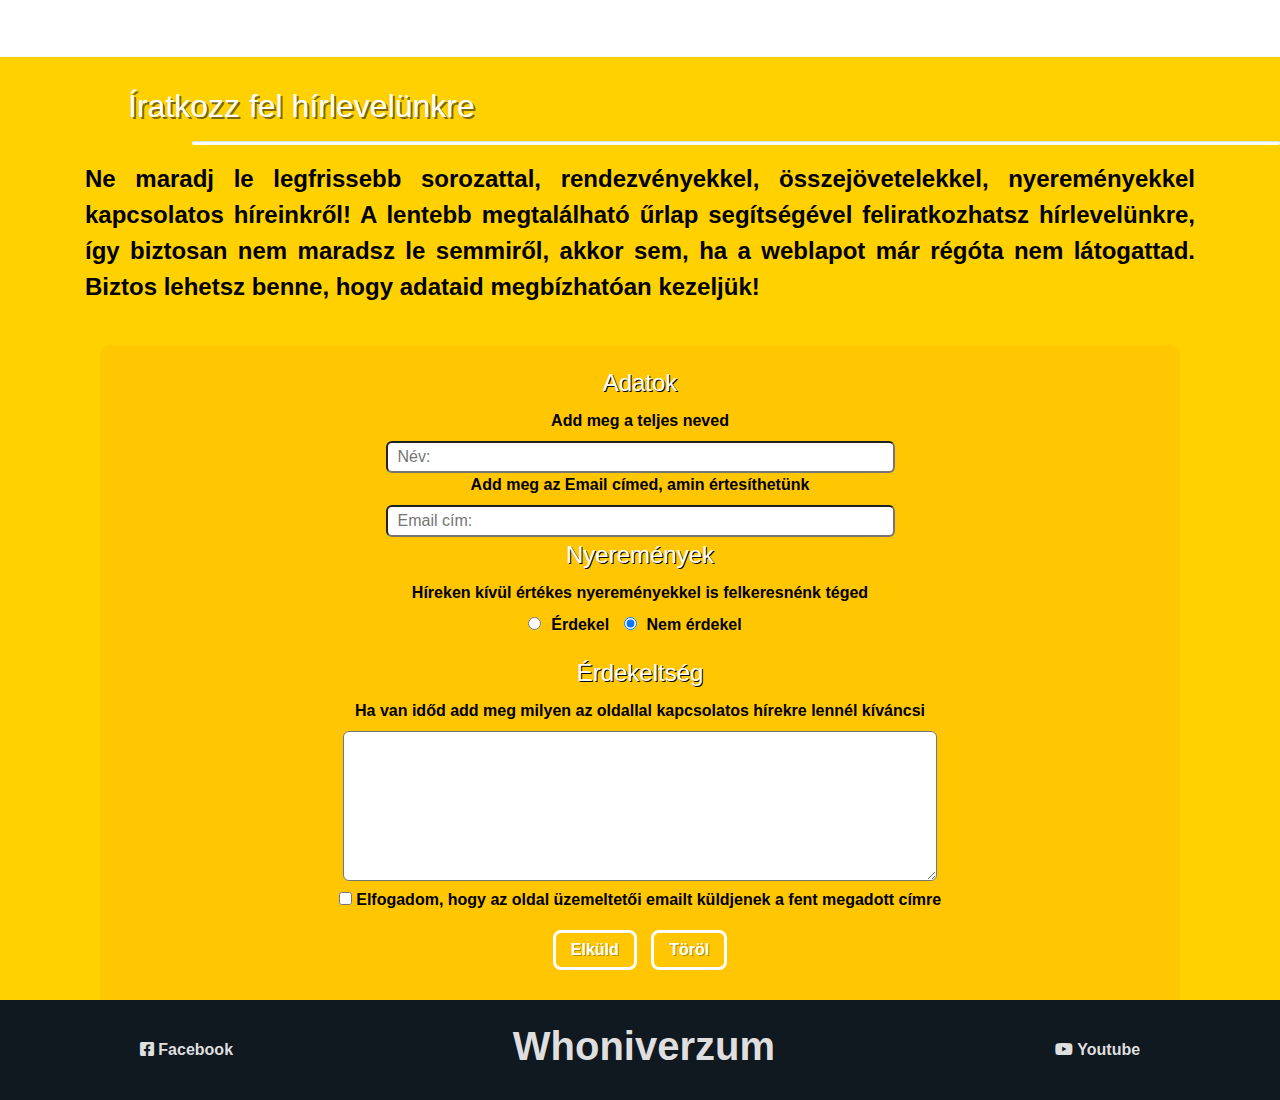
==== commit 8953a414: "print.css" ====
--- a/index.html
+++ b/index.html
@@ -12,6 +12,7 @@
     <!--/BOOTSTRAP-->
 
     <!--CUSTOM CSS-->
+    <link rel="stylesheet" media="print" href="./css/print.css" />
     <link rel="stylesheet" href="./css/style.css" type="text/css" title="Default">
     <link rel="alternate stylesheet" href="./css/alternate_high_contrast.css" type="text/css" title="High Contrast Larger Font Size">
     <!--/CUSTOM CSS-->
--- a/css/print.css
+++ b/css/print.css
@@ -0,0 +1,79 @@
+
+@media print{
+
+    *{
+      color: black !important;
+    }
+    
+    nav,
+    footer,
+    #hirlevel,
+    .sectionHeader img,
+    #gallifreyImageBackground,
+    .emptyHeader {
+       display: none !important;
+    }
+    .hero-element {
+        height: 250px !important;
+        background: none !important;
+    }
+    .sectionHeader{
+        background: none !important;
+        height: 120px !important;
+    }
+
+    .sectionHeader:first-of-type{
+        padding-bottom: 40px !important;
+    }
+
+    .sectionContent{
+        padding-top: 20px !important;
+        background: none !important;
+    }
+
+    aside{
+        background: none !important;
+        border: 1px solid black !important;
+    }
+
+    section:not(:first-of-type){
+        page-break-before: always !important;
+    }
+
+    .smallSeparator:not(:first-of-type){
+        page-break-before: always !important;
+    }
+
+    .smallSeparator{
+        padding: 0px 0px !important;
+        background: none !important;
+    }
+
+    .sectionHeader-small
+    {
+        background: none !important;
+        height: 50px !important;
+    }
+
+    #monsters{
+        height: 100px !important;
+        margin-top: 0px !important;
+        padding: 0px 0px !important;
+    }
+
+    .MainText{
+        padding-top: 15px !important;
+    }
+
+    .mylight-bg, .mydkblue-bg{
+        background: none !important;
+    }
+
+    #szakaszTable{
+        page-break-before: always !important;
+    }
+
+    .pr-auto{
+        page-break-before: auto !important;
+    }
+}--- a/css/style.css
+++ b/css/style.css
@@ -69,6 +69,19 @@
     position: absolute;
     left: -750px;
     top: inherit;
+}
+
+#highContrastSwitch{
+    color: white;
+    background: transparent;
+    border: none;
+    transition: .5s;
+}
+
+#highContrastSwitch:hover{
+    transform: scale(1.1);
+    transition: .5s;
+    color: yellow;   
 }
 
 /* ================HERO STYLE===================*/
@@ -128,7 +141,7 @@
 
 @media (max-width: 660px) {
     #T_First, #T_First_D {
-        font-size: 1.5em;
+        font-size: 1.35em;
     }
     #T_Second {
         font-size: 0.5em;
@@ -137,7 +150,7 @@
 
 @media (min-width: 660px) {
     #T_First, #T_First_D {
-        font-size: 3em;
+        font-size: 2.7em;
     }
     #T_Second {
         font-size: 1em;
@@ -267,16 +280,6 @@
 
 .mydkblue-bg {
     background-color: #101820;
-}
-
-@media (max-width: 992px) {
-    .pd0-medium {
-        padding: 0px;
-    }
-    .nm-medium {
-        margin: 0px;
-        max-width: 100%;
-    }
 }
 
 article p {
--- a/css/alternate_high_contrast.css
+++ b/css/alternate_high_contrast.css
@@ -254,13 +254,13 @@
     background-color: #000;
 }
 
-.sectionContent a:link {
+.sectionContent a:link, .sectionContent a:link *{
     text-decoration: underline;
     font-weight: bold;
     color: lightskyblue;
 }
 
-.sectionContent a:visited {
+.sectionContent a:visited, .sectionContent a:visited *{
     color: magenta;
 }
 
@@ -282,11 +282,11 @@
     background-color: #000;
 }
 
-.pd0-medium {
+.pd0-highc {
     padding: 0px;
 }
 
-.nm-medium {
+.nm-highc {
     margin: 0px;
     max-width: 100%;
 }
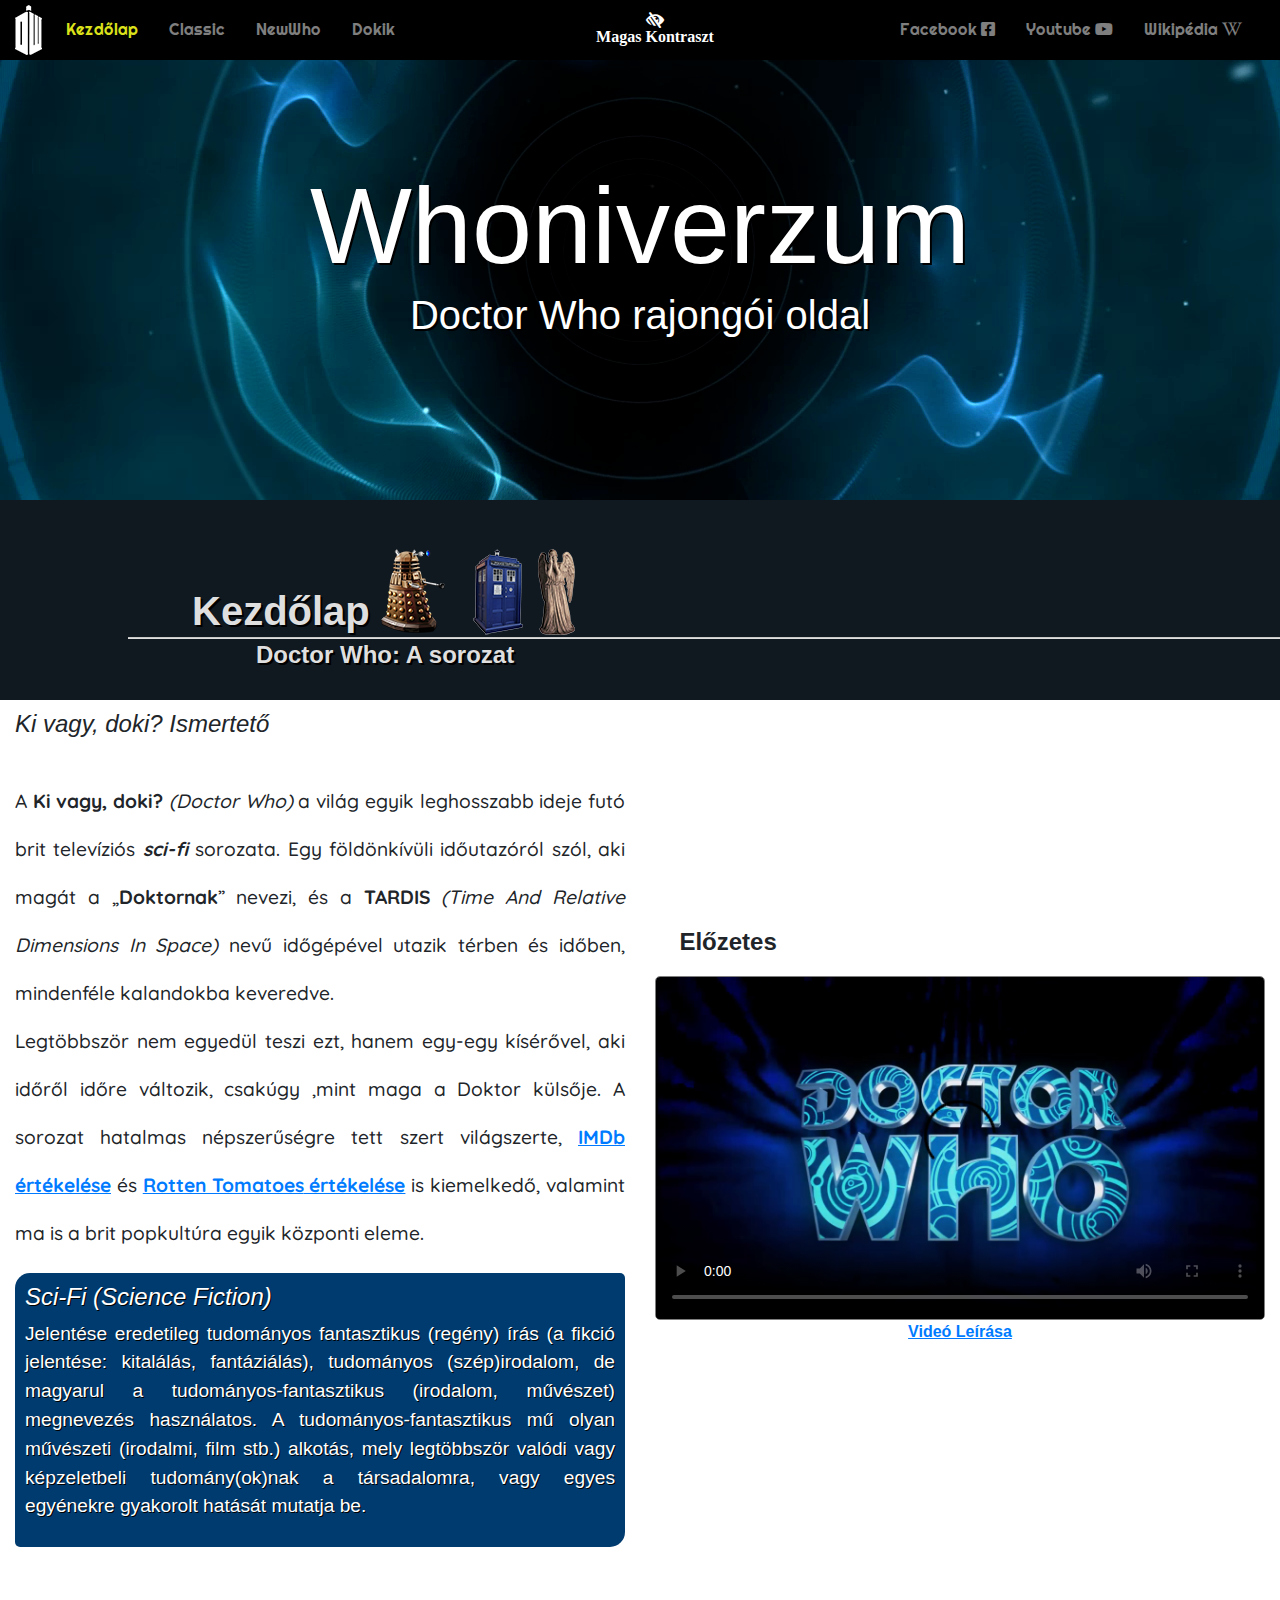
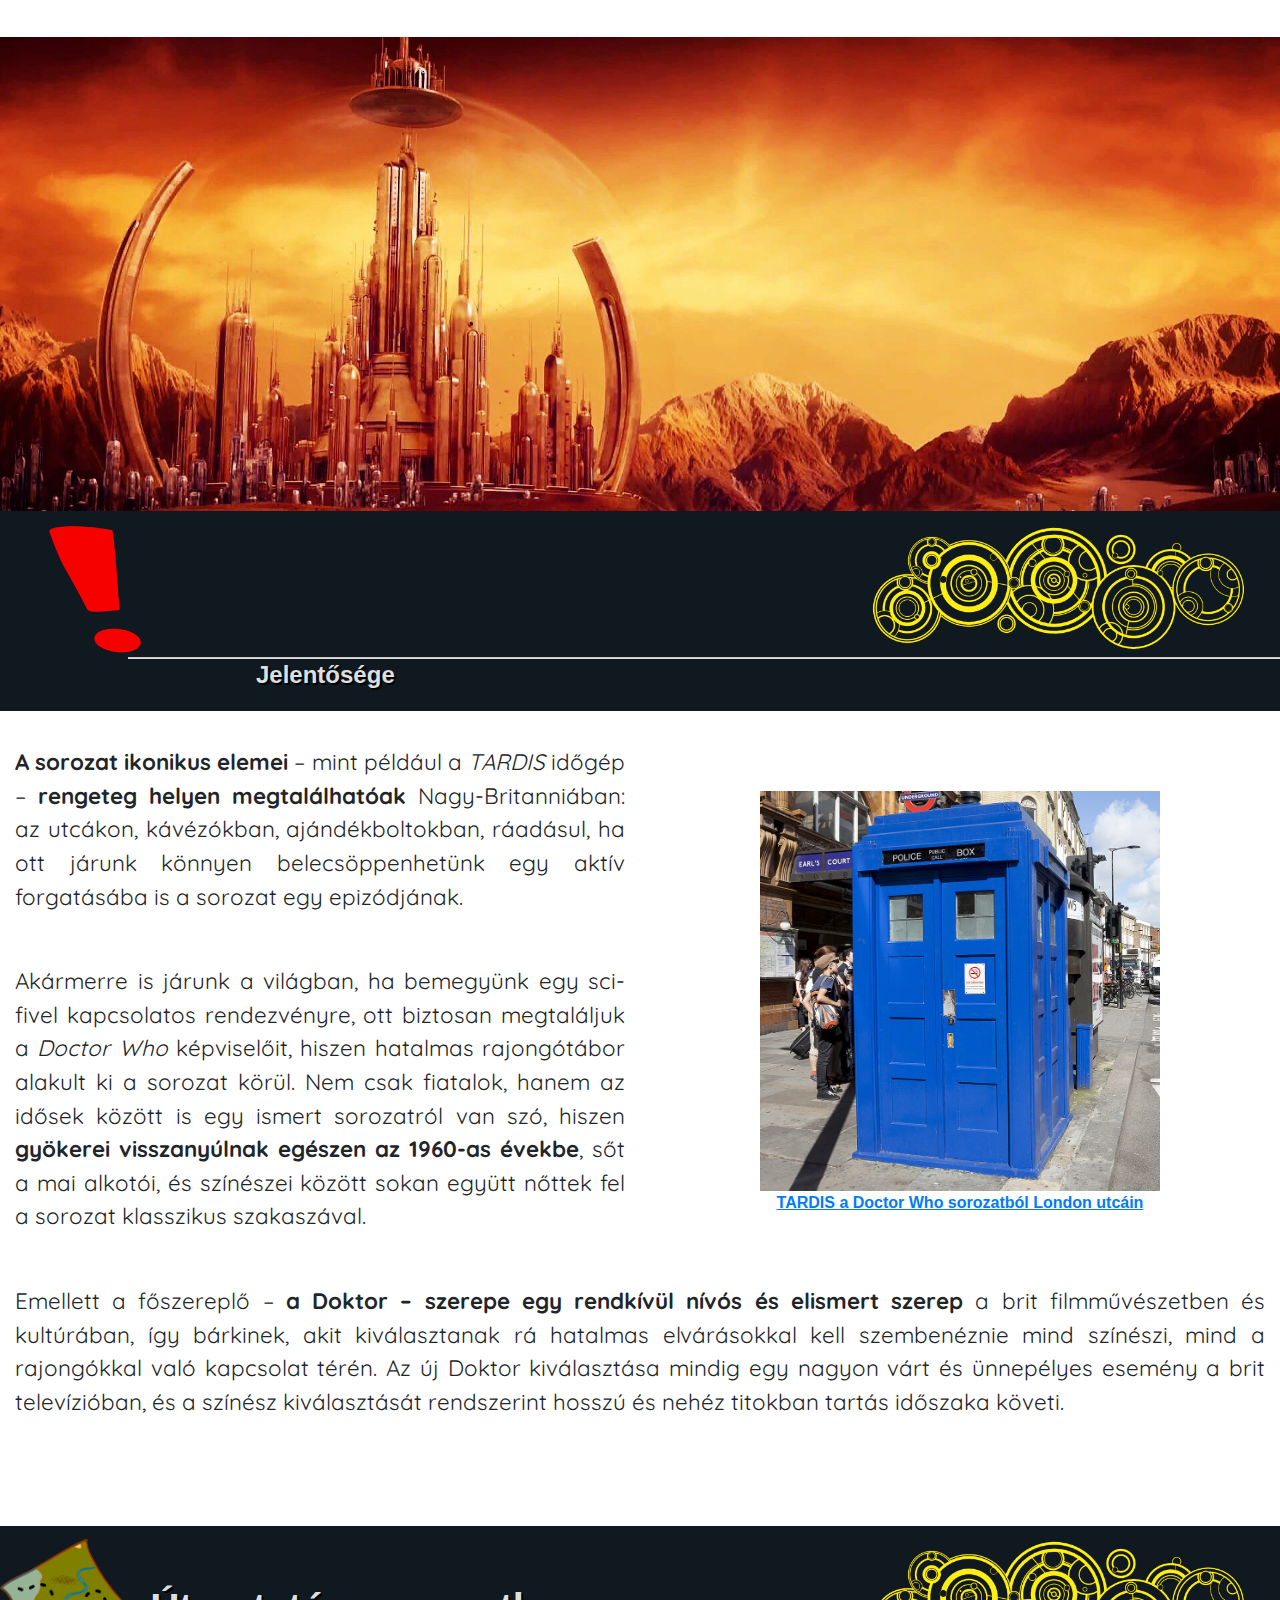
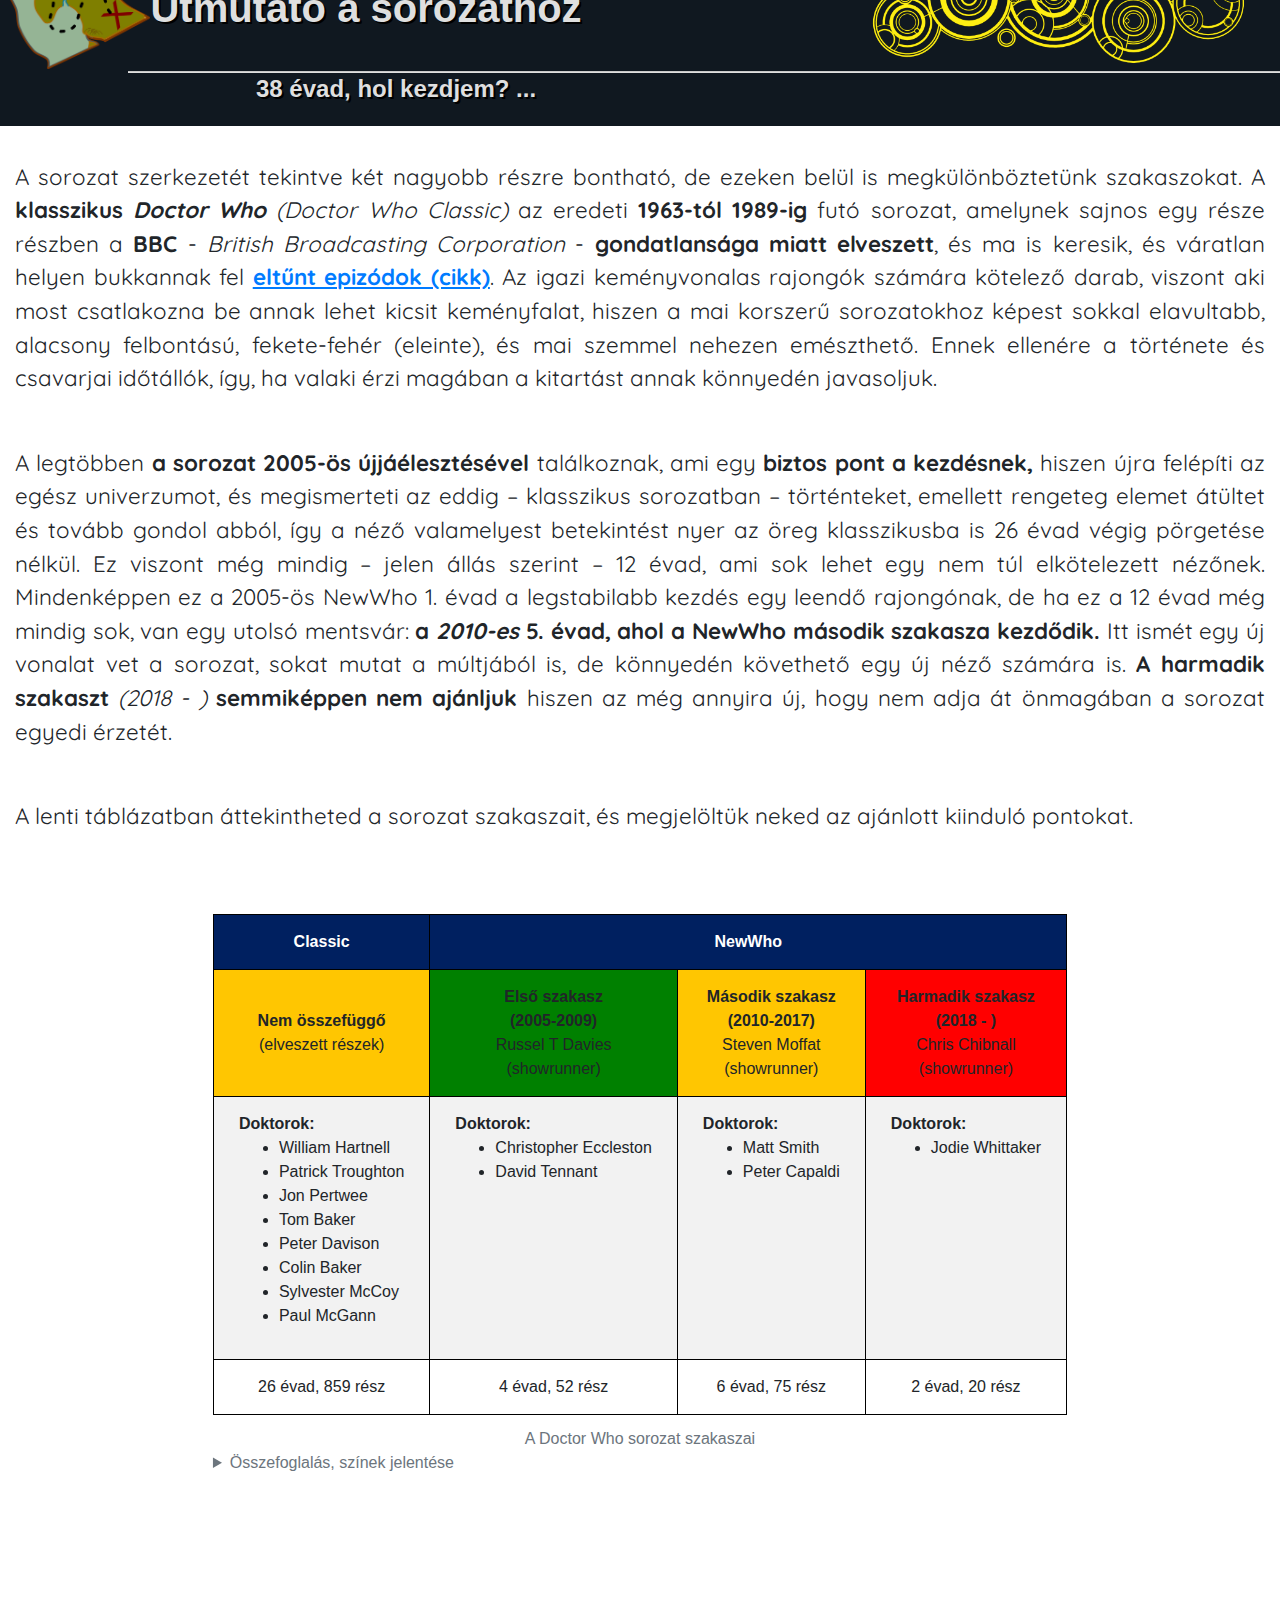
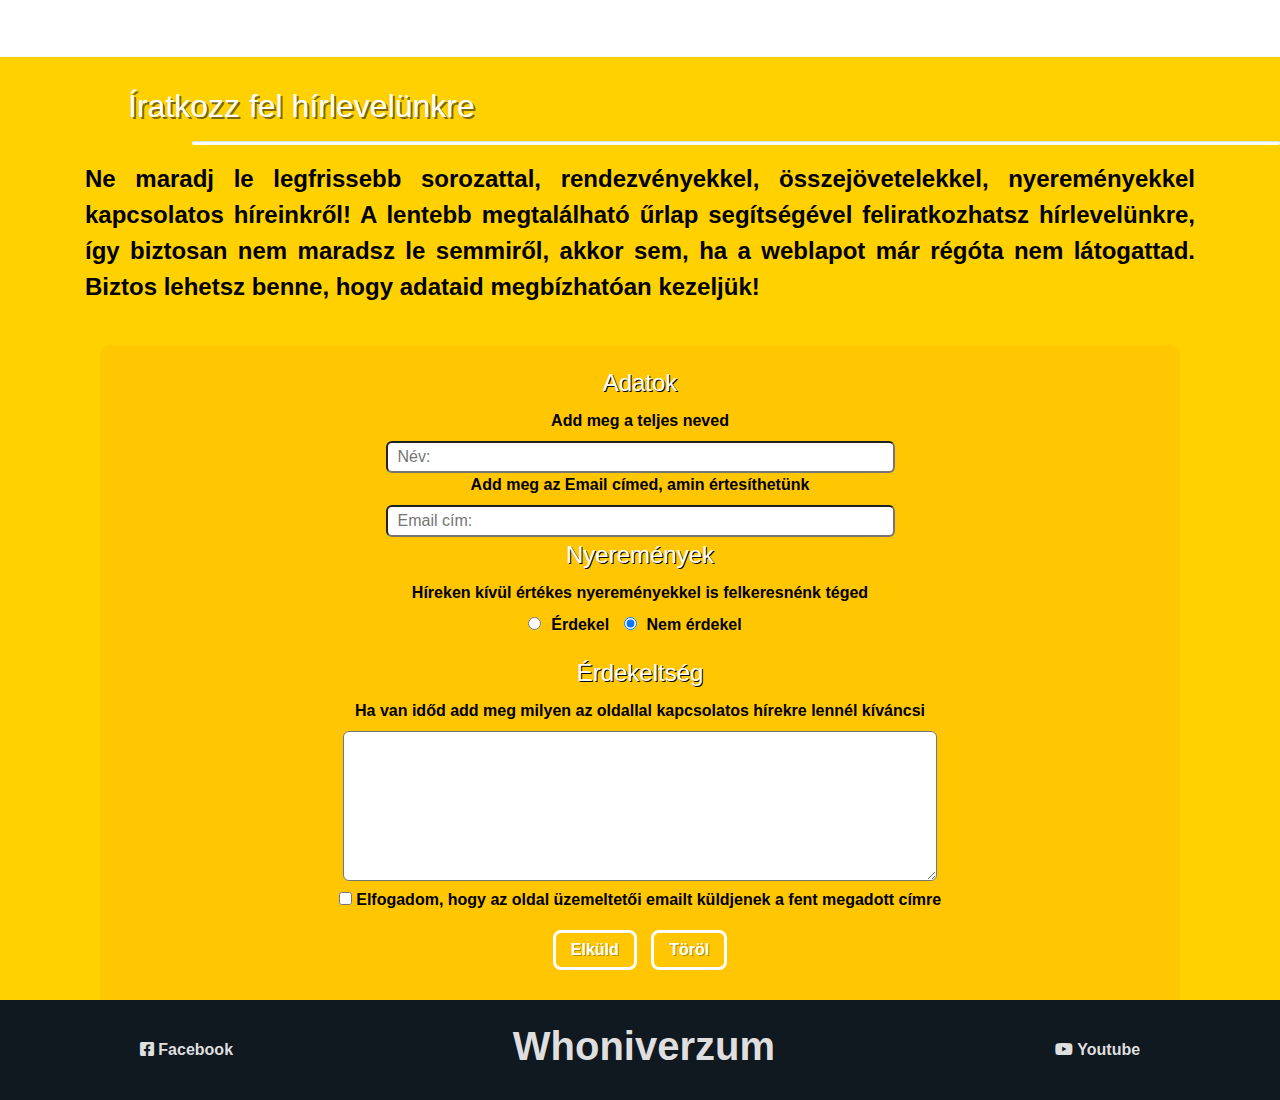
==== commit 2cb82010: "xhtml layout kész" ====
--- a/index.html
+++ b/index.html
@@ -215,6 +215,7 @@
                                         A böngésző nem támogat videó lejátszást.
                                     </video>
                                 </div>
+                        <a href="./html/dwTrailerDescription.xhtml" class="videoDescript">Videó Leírása</a>
                         <!-- /TRAILER VIDEO -->
                     </div>
                 </div>
--- a/css/style.css
+++ b/css/style.css
@@ -337,6 +337,11 @@
     margin-top: 40px;
 }
 
+.videoDescript{
+    display: block;
+    text-align: center;
+}
+
 .media-video {
     border: 1px solid rgba(0, 0, 0, 0.5);
     border-radius: 5px;
@@ -449,6 +454,10 @@
 #szakaszTable tr:nth-child(3) {
     text-align: left;
     vertical-align: top;
+}
+
+#szakaszTable details {
+    text-align: left;
 }
 
 .table-recommended-bg {
--- a/css/alternate_high_contrast.css
+++ b/css/alternate_high_contrast.css
@@ -482,6 +482,10 @@
 #szakaszTable tr:nth-child(3) {
     text-align: left;
     vertical-align: top;
+}
+
+#szakaszTable details {
+    text-align: left;
 }
 
 .table-recommended-bg {
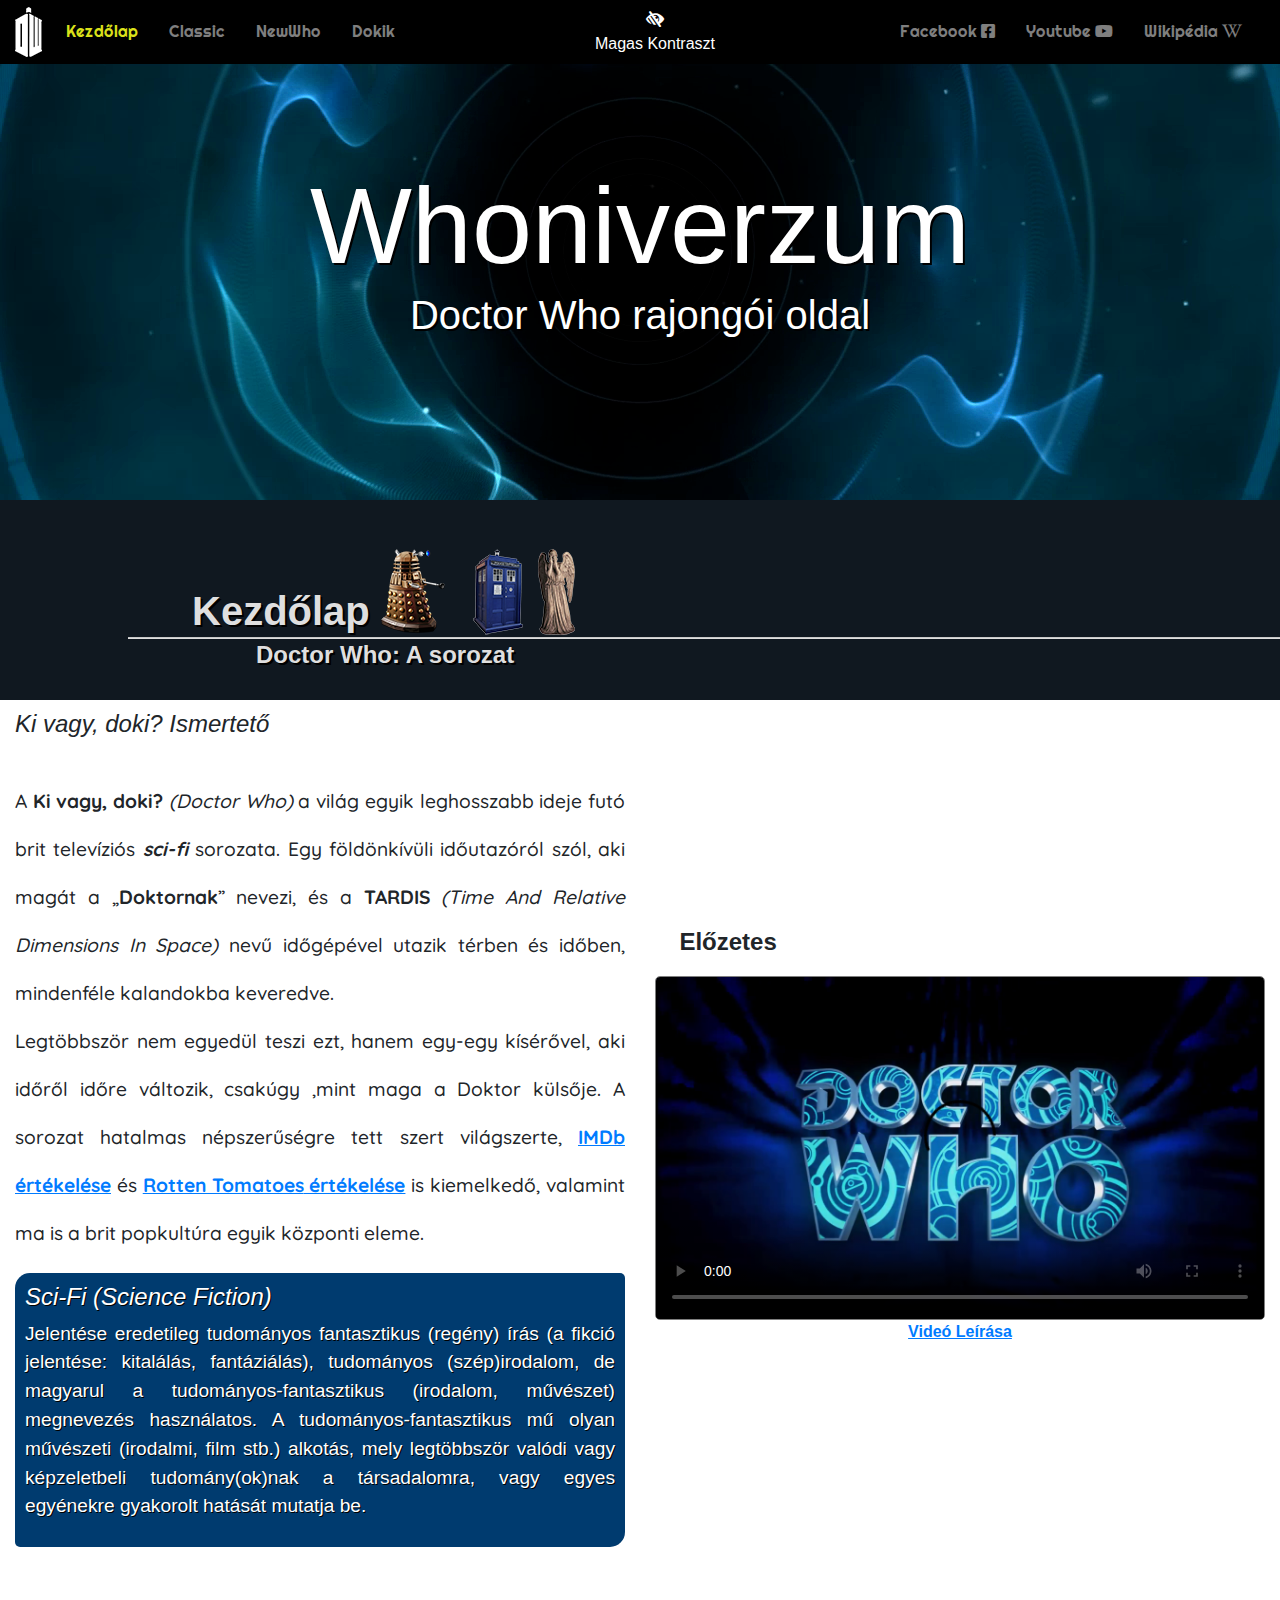
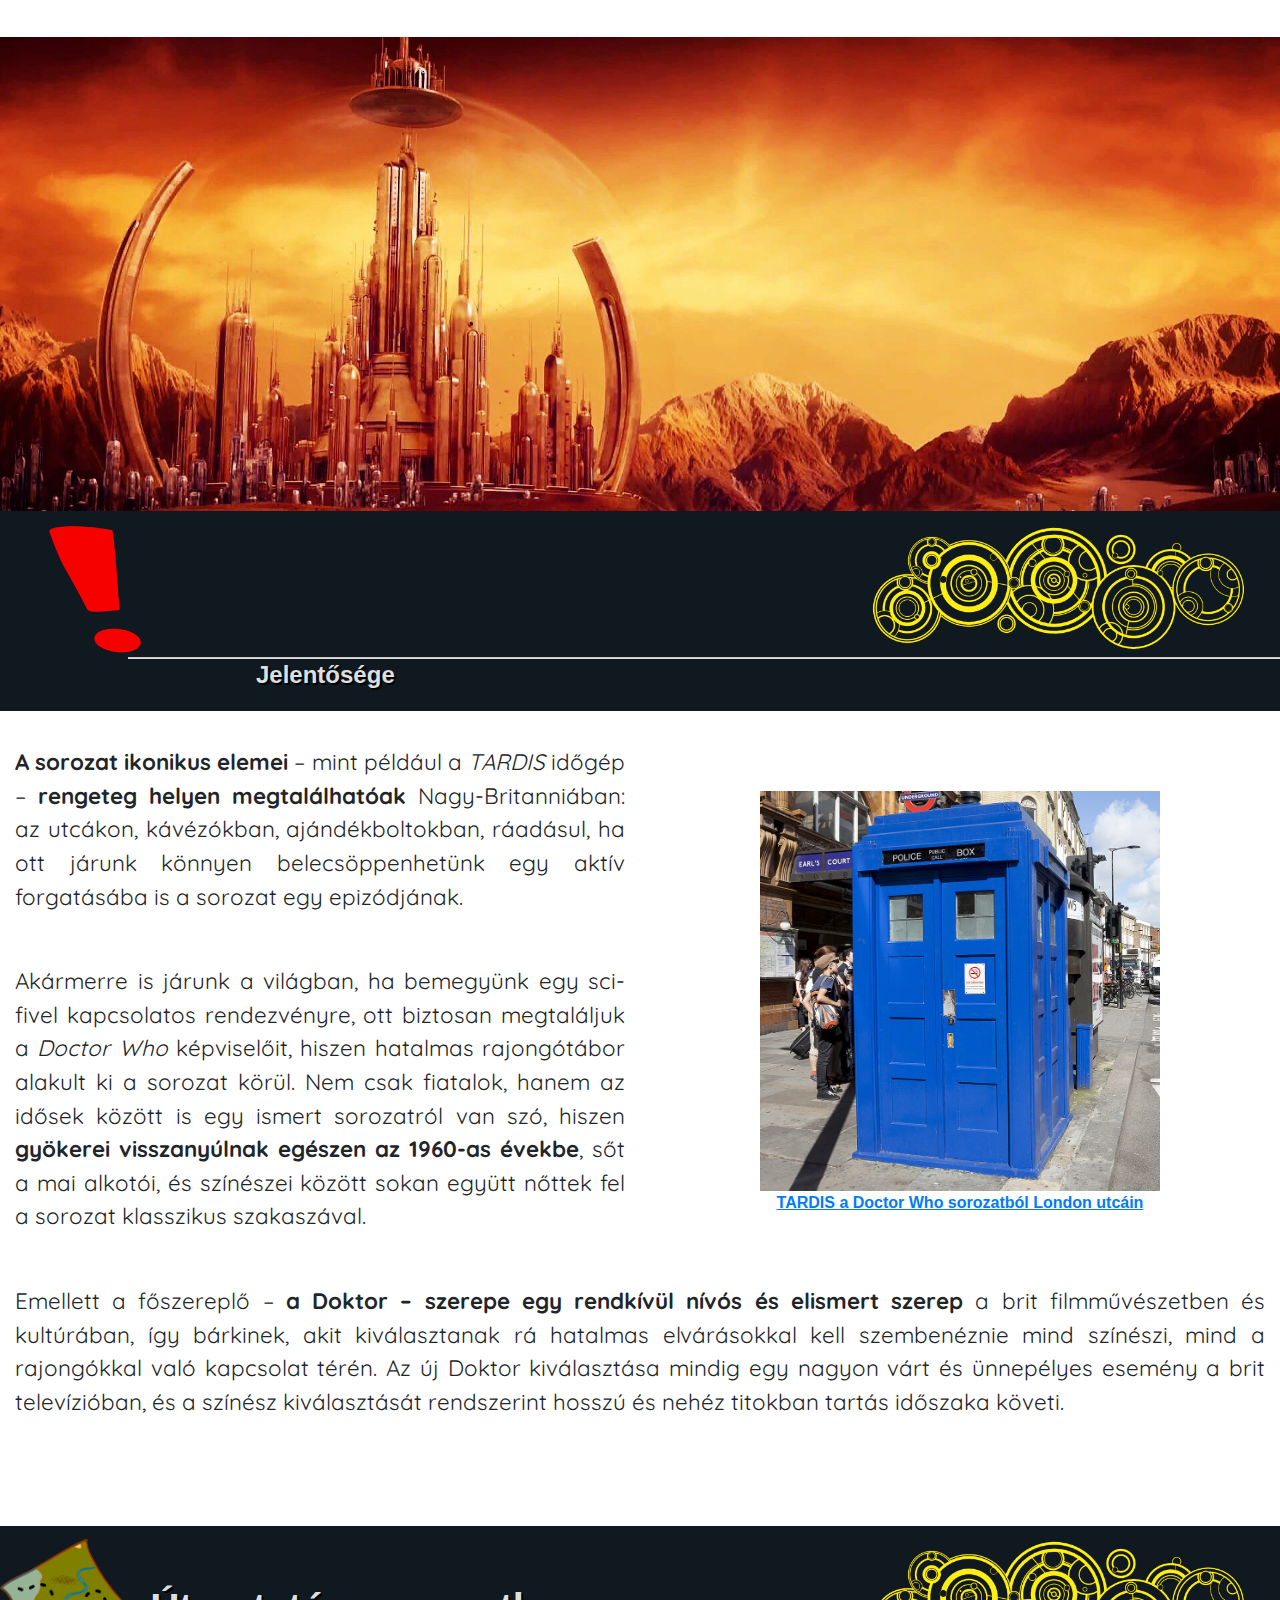
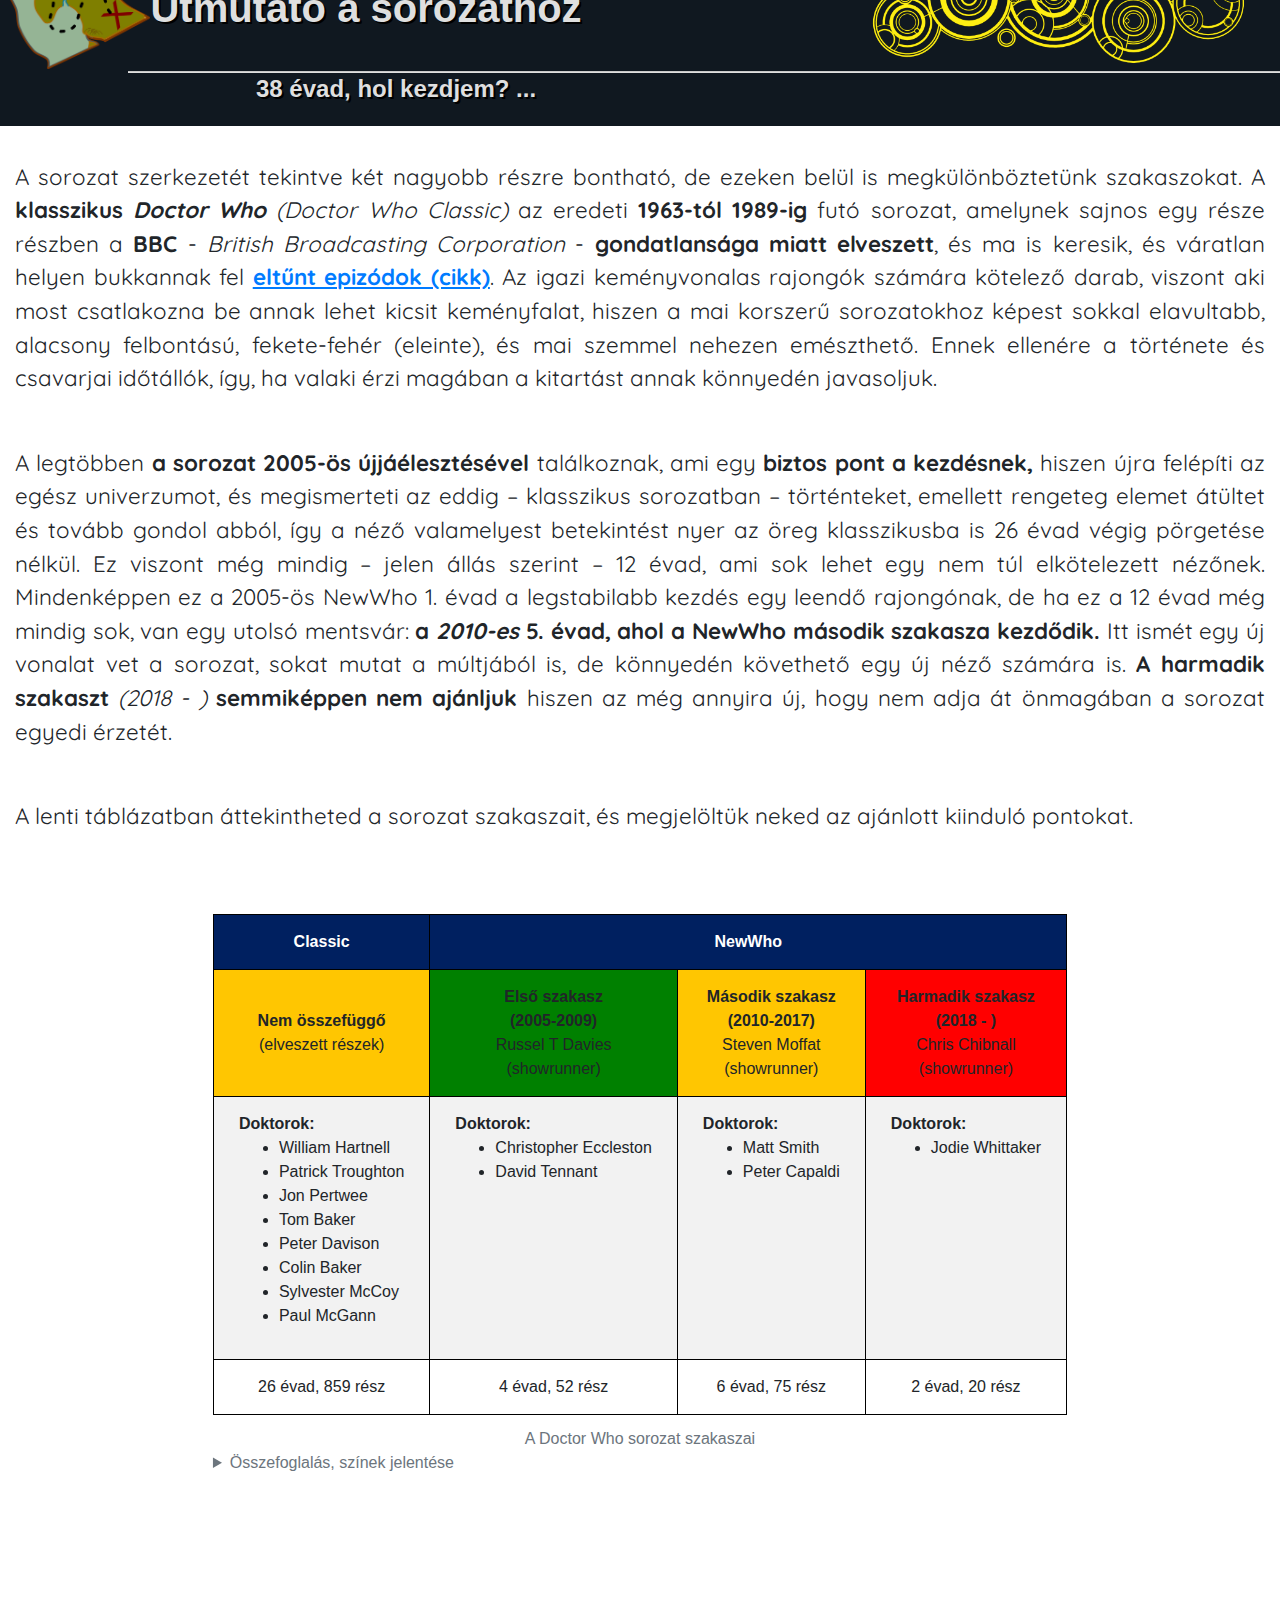
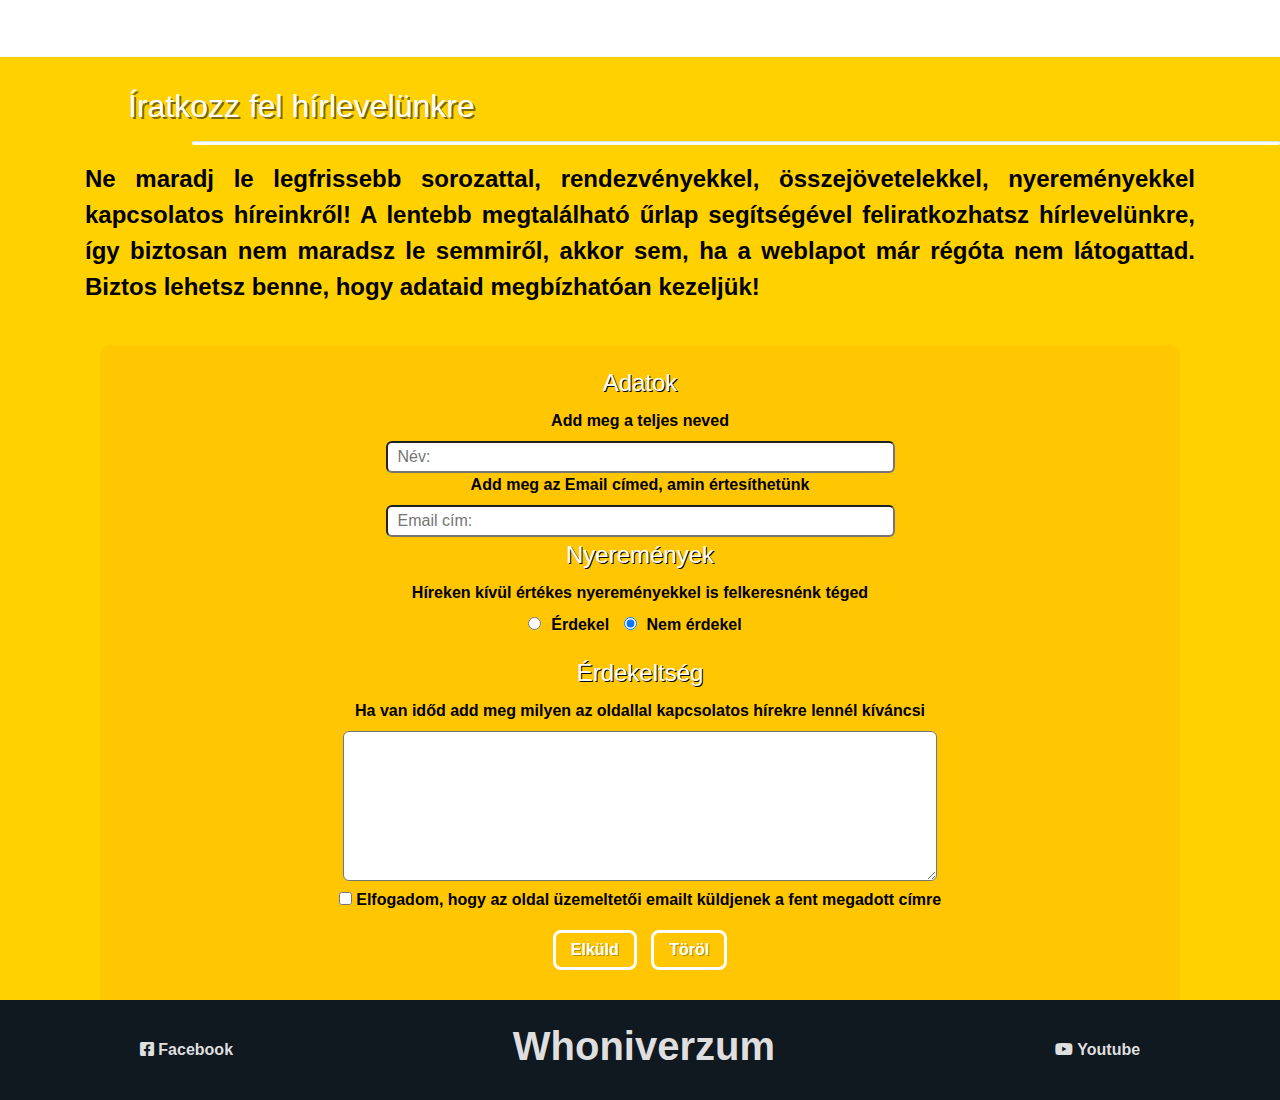
==== commit ef4e7bd8: "fixes" ====
--- a/index.html
+++ b/index.html
@@ -81,7 +81,7 @@
                 </ul>
 
 
-                <button id="highContrastSwitch" class="nav-link text-center" role="button" onclick="switchStyle();"><span class="fas fa-low-vision"><br>Magas Kontraszt</button>
+                <button id="highContrastSwitch" class="nav-link text-center" onclick="switchStyle();"><span class="fas fa-low-vision"></span><br>Magas Kontraszt</button>
                 <!-- LINKS - HIDDEN ON MEDIUM SCREEN -->
                 <ul class="navbar-nav ml-auto d-md-none d-lg-flex">
                     <li class="nav-item">
--- a/css/print.css
+++ b/css/print.css
@@ -19,7 +19,7 @@
     }
     .sectionHeader{
         background: none !important;
-        height: 120px !important;
+        height: 80px !important;
     }
 
     .sectionHeader:first-of-type{
@@ -27,7 +27,7 @@
     }
 
     .sectionContent{
-        padding-top: 20px !important;
+        padding-top: 15px !important;
         background: none !important;
     }
 
@@ -61,6 +61,10 @@
         padding: 0px 0px !important;
     }
 
+    DWarticle{
+        padding-bottom: 30px !important;
+    }
+
     .MainText{
         padding-top: 15px !important;
     }
